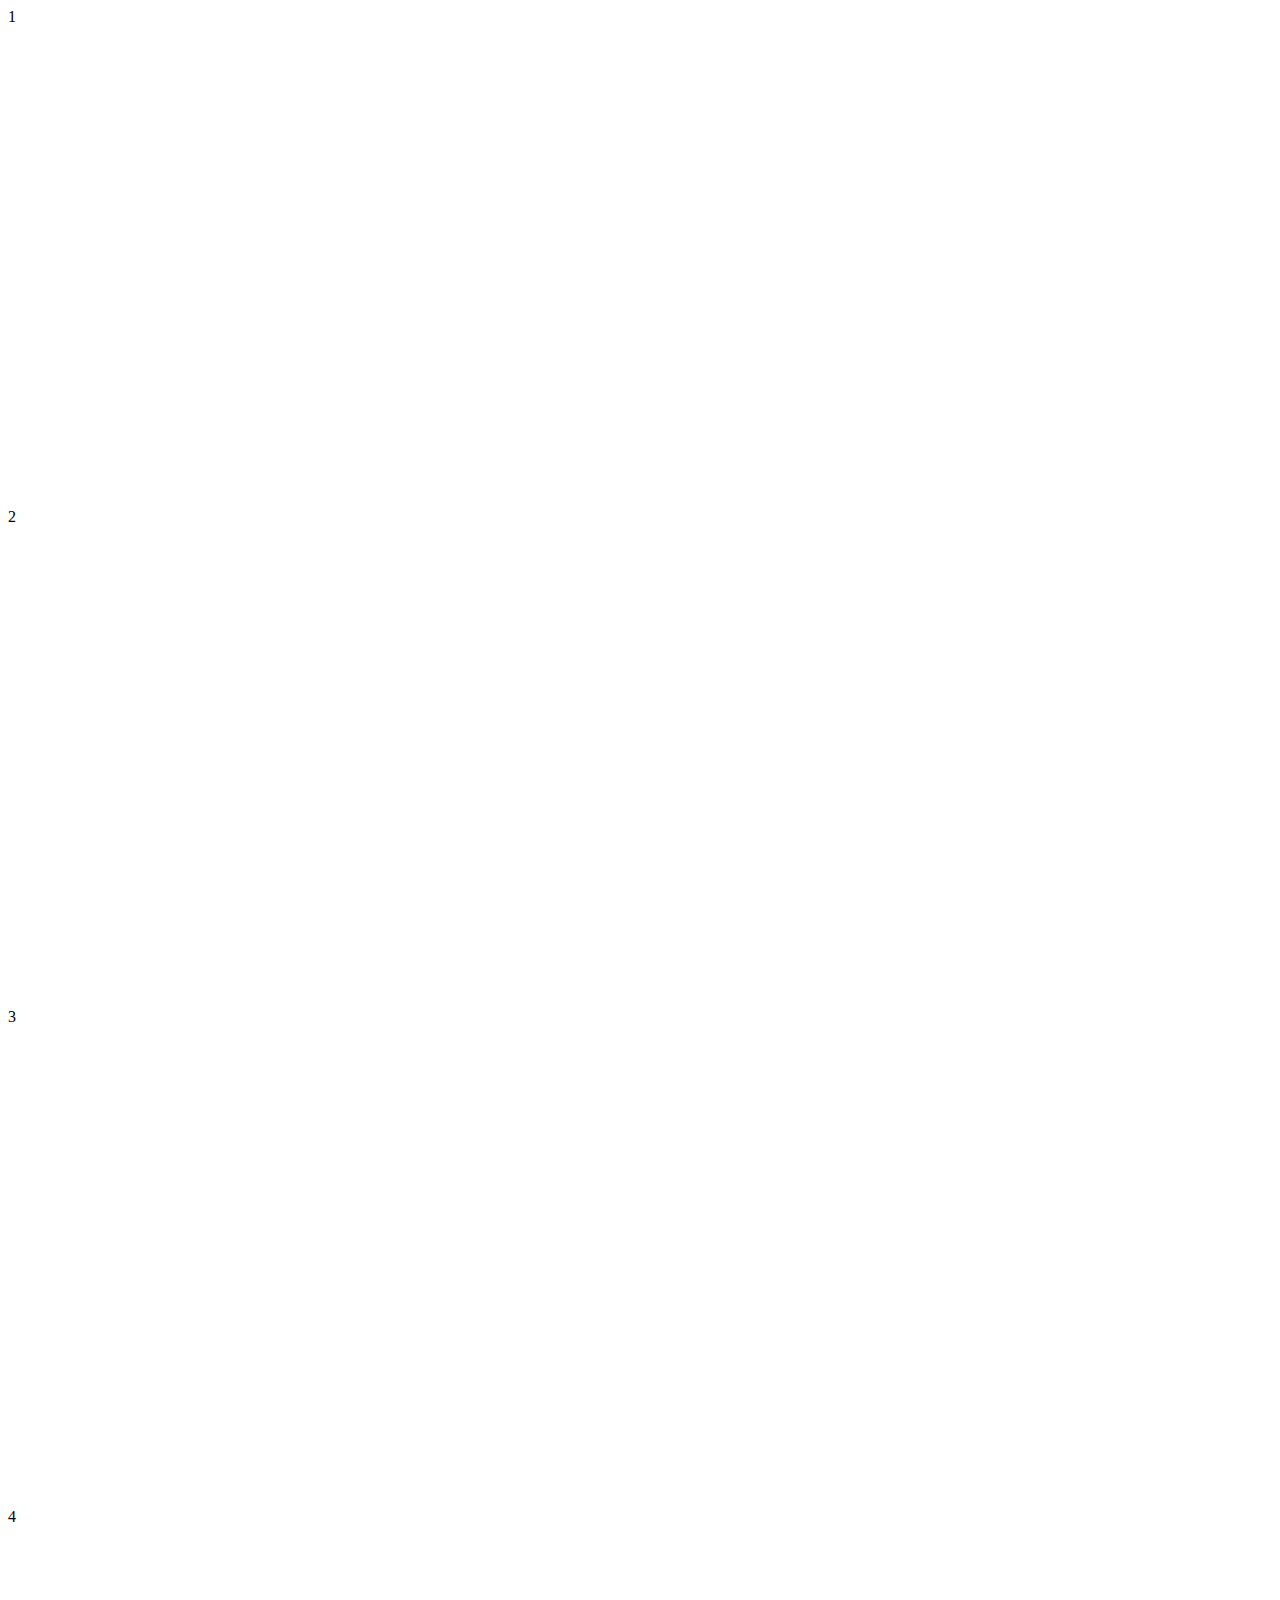
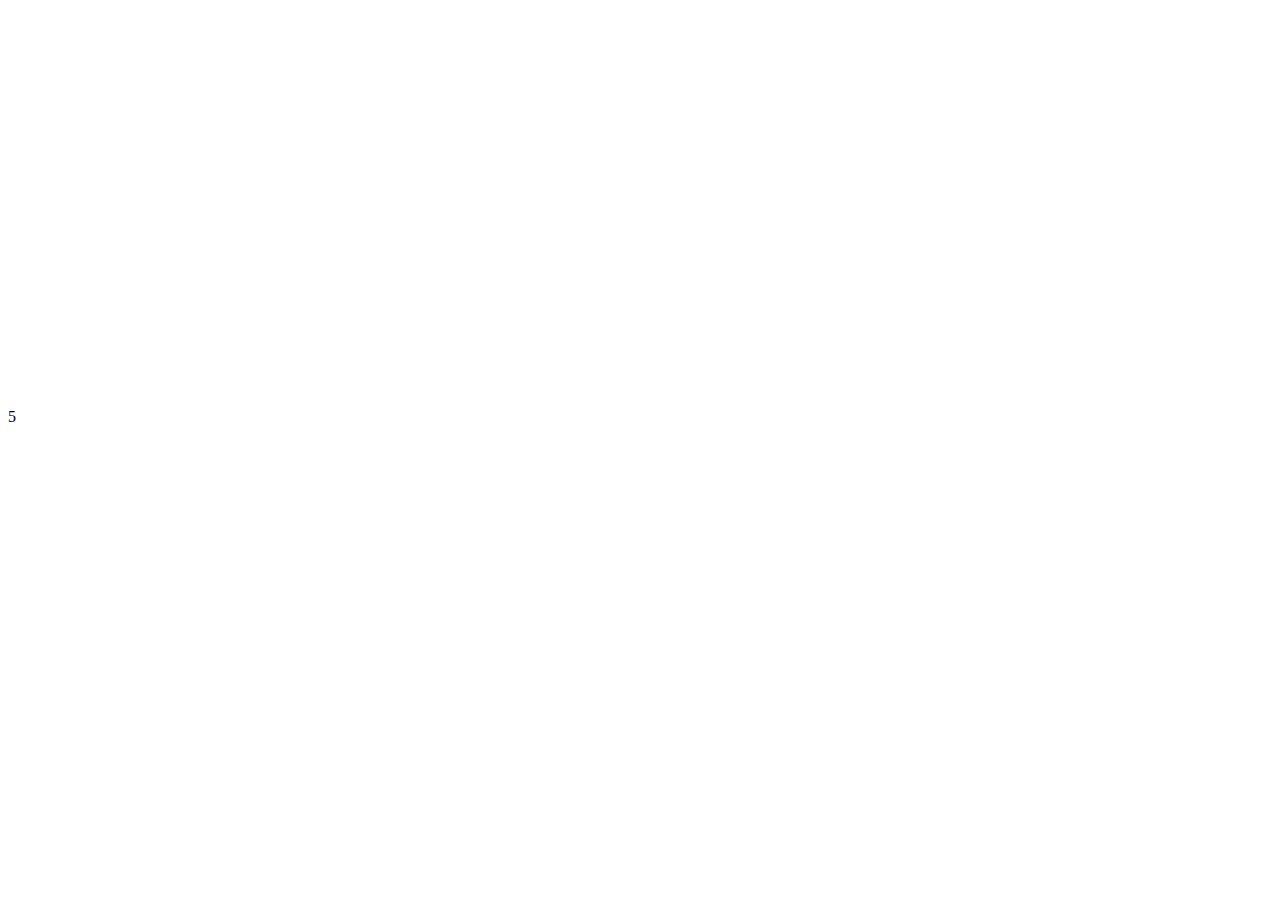
==== index.html @ 93d4a544 "asd" ====
<!DOCTYPE html>
<html lang="en">
<head>
    <meta charset="UTF-8">
    <meta name="viewport" content="width=device-width, initial-scale=1.0">
    <title>Sydur Rahman</title>
    <style>
        div{
            height: 500px;
            width:auto;
        }
    </style>
</head>
<body>
    <div>1</div>
    <div>2</div>
    <div>3</div>
    <div>4</div>
    <div>5</div>
</body>
</html>
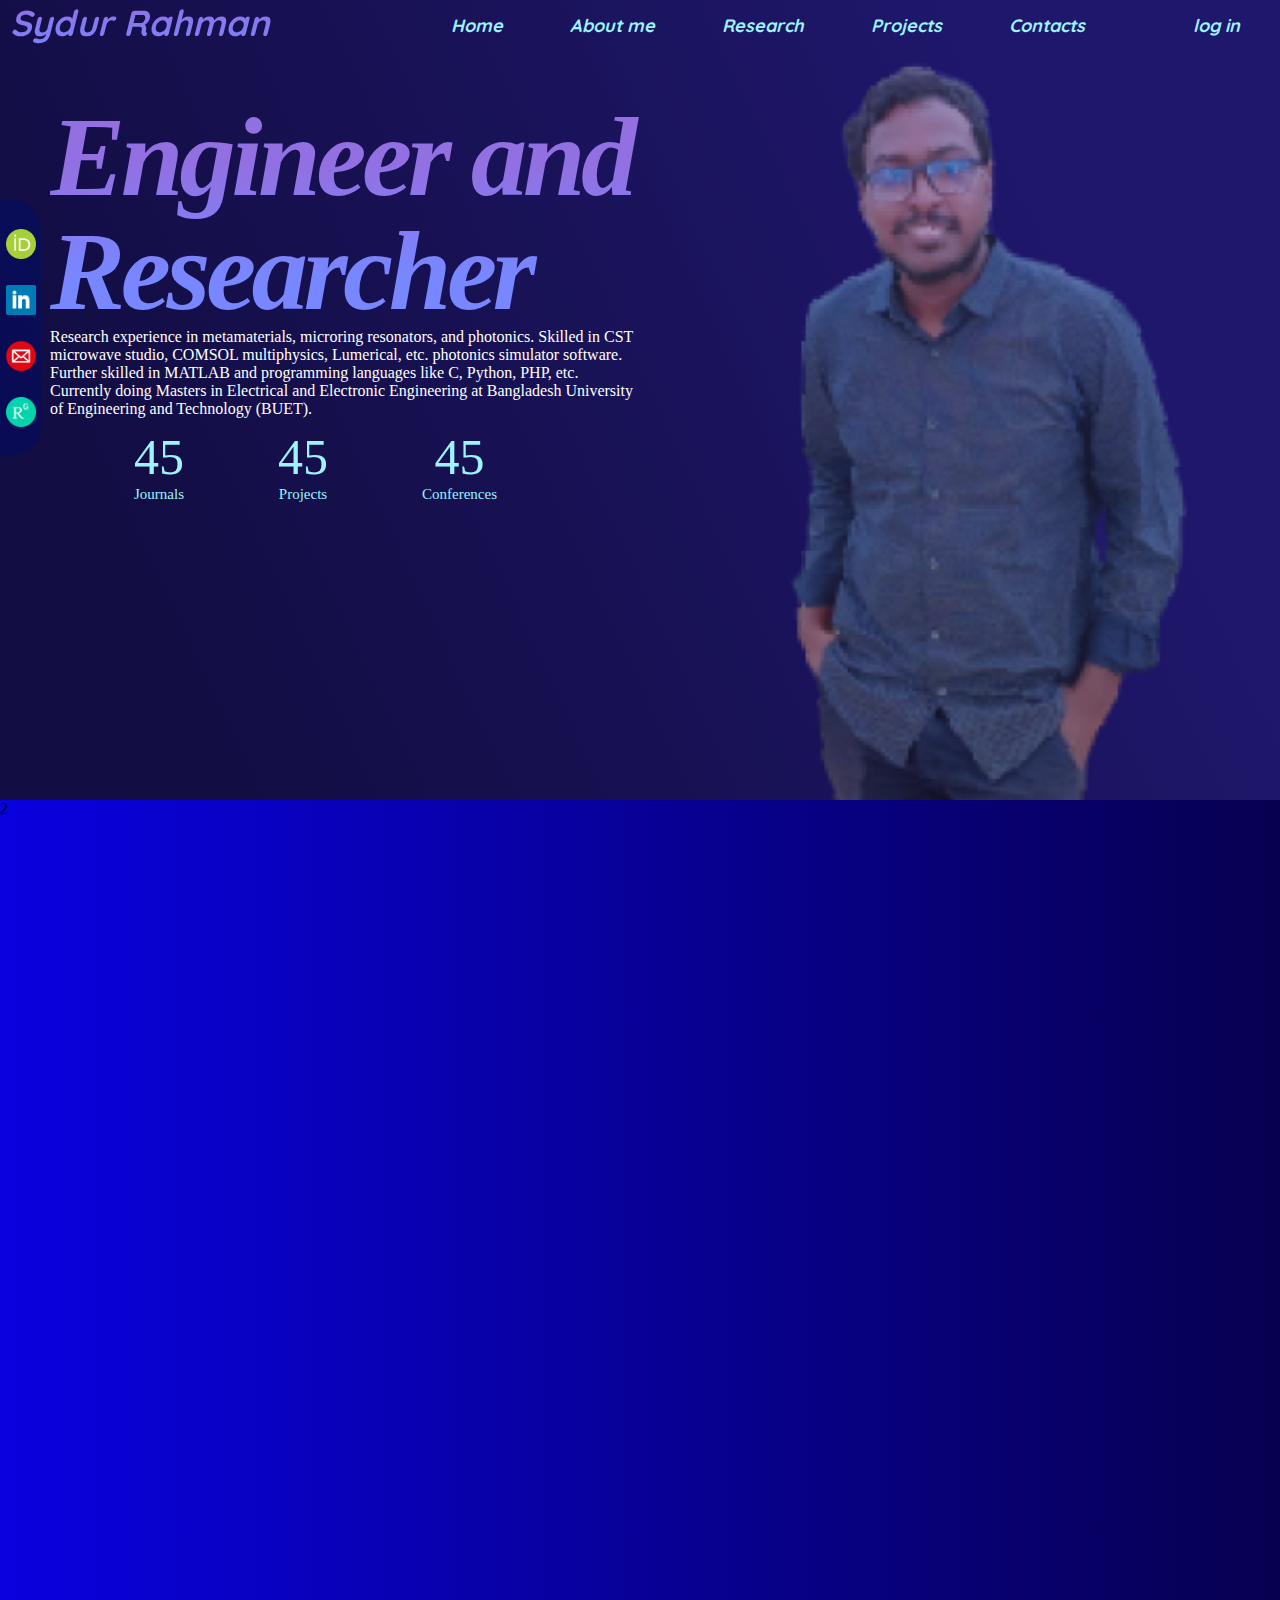
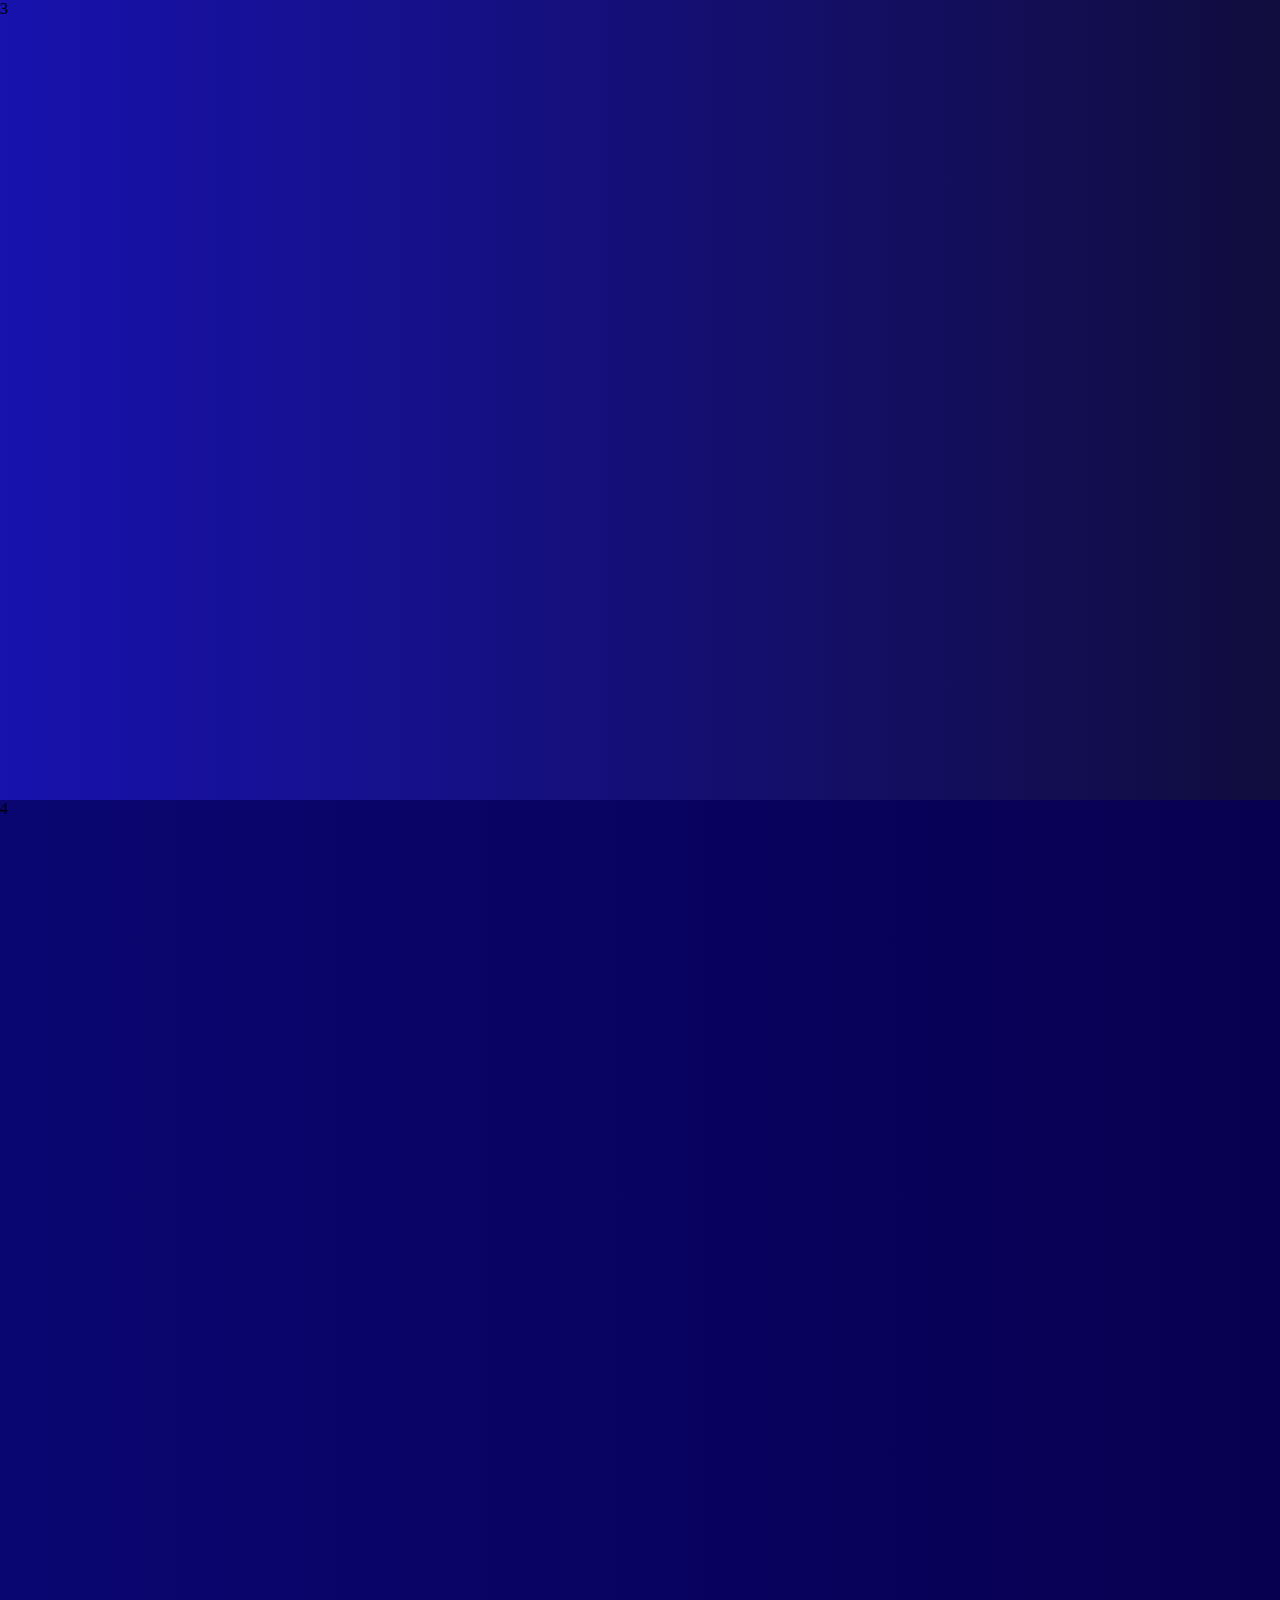
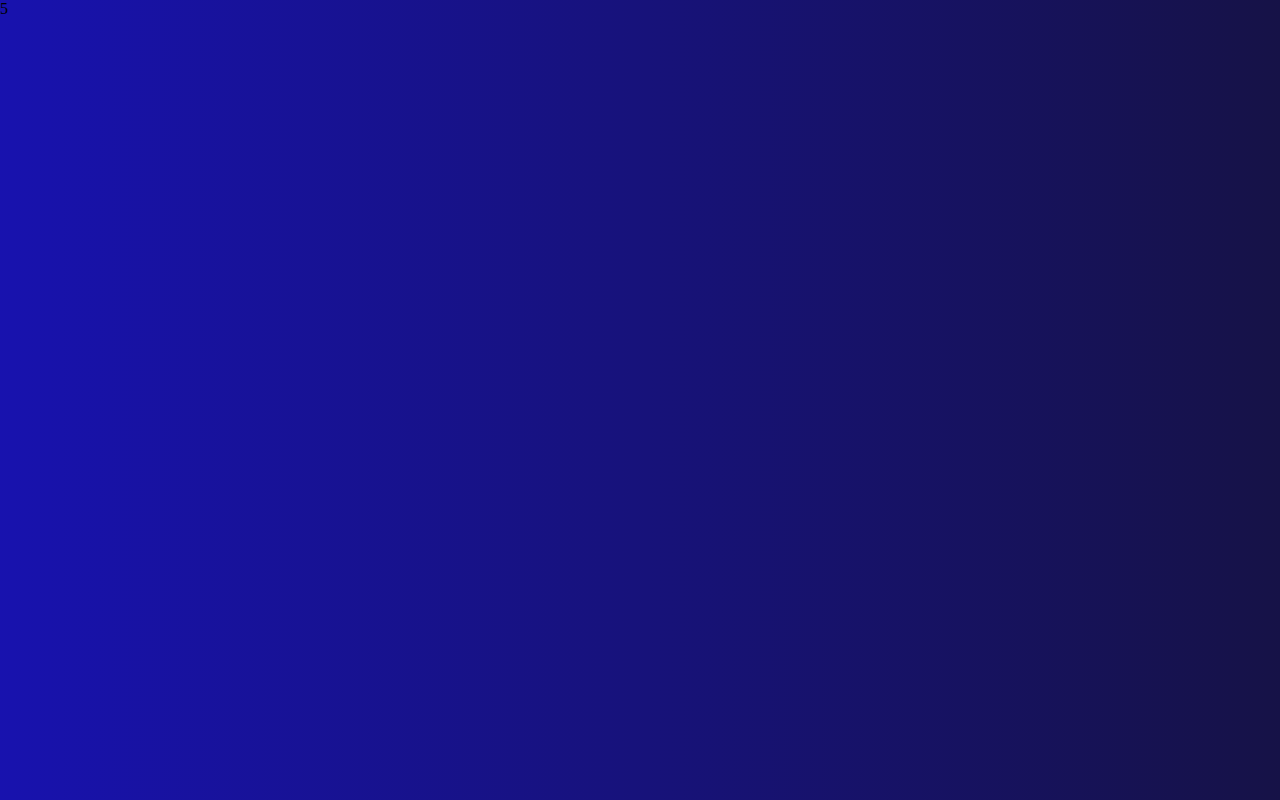
==== commit 37e94ae5: "asdeloiujasdwr" ====
--- a/index.html
+++ b/index.html
@@ -1,21 +1,241 @@
 <!DOCTYPE html>
 <html lang="en">
+
 <head>
     <meta charset="UTF-8">
     <meta name="viewport" content="width=device-width, initial-scale=1.0">
     <title>Sydur Rahman</title>
     <style>
-        div{
-            height: 500px;
-            width:auto;
+        @import url('https://fonts.googleapis.com/css?family=Muli&display=swap');
+        @import url('https://fonts.googleapis.com/css?family=Quicksand&display=swap');
+
+        body {
+            margin: 0px;
+            height: 4000px;
+            display: grid;
+            grid-template-rows: 20% 20% 20% 20% 20%;
+        }
+
+        .p {
+
+            width: auto;
+            background: linear-gradient(245deg, #1F176C 17.79%, #120D42 87.46%);
+        }
+
+        .q {
+
+            width: auto;
+            background-image: linear-gradient(to right, rgb(9, 1, 223), rgb(7, 0, 80));
+        }
+
+        .r {
+
+            width: auto;
+            background-image: linear-gradient(to right, rgb(24, 18, 174), rgb(17, 13, 62));
+        }
+
+        .s {
+
+            width: auto;
+            background-image: linear-gradient(to right, rgb(10, 6, 113), rgb(7, 0, 80));
+        }
+
+        .t {
+
+            width: auto;
+            background-image: linear-gradient(to right, rgb(24, 18, 174), rgb(22, 18, 71));
+        }
+
+        header {
+            height: 50px;
+            display: grid;
+            grid-template-columns: 30% 60% 10%;
+            background-color: rgba(127, 255, 212, 0);
+            font-family: Inter;
+
+        }
+
+        .p .p1 {
+            font-size: 60px;
+            margin-left: 10px;
+            background: linear-gradient(180deg, #926FE1 0%, #7885FF 100%);
+            -webkit-background-clip: text;
+            -webkit-text-fill-color: transparent;
+            font-size: 36px;
+            font-family: 'Quicksand', sans-serif;
+            font-weight: 700;
+            line-height: normal;
+            font-style: italic;
+        }
+
+        .p .p2 {
+            display: flex;
+            color: #9DF3FF;
+            font-family: Inter;
+            font-size: 18px;
+            font-style: italic;
+            font-weight: 700;
+            line-height: normal;
+            background-color: #7886ff00;
+            flex-direction: row;
+            font-family: 'Quicksand', sans-serif;
+            justify-content: space-evenly;
+            align-content: center;
+            align-items: center;
+
+        }
+
+        .p .p3 {
+            display: flex;
+            color: #9DF3FF;
+            font-family: Inter;
+            font-size: 18px;
+            font-style: italic;
+            font-weight: 700;
+            line-height: normal;
+            background-color: #7886ff00;
+            flex-direction: row;
+            font-family: 'Quicksand', sans-serif;
+            justify-content: space-evenly;
+            align-content: center;
+            align-items: center;
+        }
+
+        .p12 {
+            display: grid;
+            grid-template-columns: 50% 50%;
+            color: #9DF3FF;
+            height: -webkit-fill-available;
+        }
+
+        .p13 {
+
+            background-clip: text;
+            display: flex;
+            flex-direction: column;
+            padding-left: 50px;
+        }
+
+        .p14 {
+            background: linear-gradient(180deg, #9270E1 28.65%, #7886FF 75.52%);
+            background-clip: text;
+            -webkit-background-clip: text;
+            -webkit-text-fill-color: transparent;
+            font-family: Inter;
+            font-size: 113px;
+            font-style: italic;
+            font-weight: 700;
+            margin-top: 50px;
+            line-height: 114px;
+            /* 100.885% */
+            letter-spacing: -4.52px;
+            display: flex;
+        }
+
+        .p15 {
+            color: white;
+
+        }
+
+        .num {
+            margin: 10px;
+            display: flex;
+            flex-direction: column;
+            align-items: center;
+        }
+
+        .n1 {
+
+            font-size: 50px;
+        }
+
+        .n2 {
+            font-size: 15px;
+        }
+
+        .nu {
+            display: flex;
+            flex-direction: row;
+            width: 531px;
+            justify-content: space-evenly;
+        }
+
+        .nn img {
+            height: 800px;
+        }
+
+        .sidecard {
+            width: 35px;
+            height: 250px;
+            background-color: rgba(0, 12, 104, 0.497);
+            position: fixed;
+            margin-top: 200px;
+            border-radius: 0px 30px 30px 0px;
+            padding: 3px;
+            display: flex;
+            flex-direction: column;
+            justify-content: space-evenly;
+            align-items: center;
+        }
+
+        .sidecard img {
+            height: 30px;
+            width: 30px;
         }
     </style>
 </head>
+
 <body>
-    <div>1</div>
-    <div>2</div>
-    <div>3</div>
-    <div>4</div>
-    <div>5</div>
+    <div class="sidecard">
+        <img src="images/id.png">
+        <img src="images/in.png">
+        <img src="images/mail.png">
+        <img src="images/rg.png">
+    </div>
+    <div class="p">
+        <header>
+            <div class="p1">Sydur Rahman</div>
+            <div class="p2">
+                <a>Home</a>
+                <a>About me</a>
+                <a>Research</a>
+                <a>Projects</a>
+                <a>Contacts</a>
+            </div>
+            <div class="p3">log in</div>
+        </header>
+        <div class="p12">
+            <div class="p13">
+                <div class="p14">Engineer and Researcher</div>
+                <div class="p15">Research experience in metamaterials, microring resonators, and photonics. Skilled in
+                    CST microwave
+                    studio, COMSOL multiphysics, Lumerical, etc. photonics simulator software. Further skilled in MATLAB
+                    and
+                    programming languages like C, Python, PHP, etc. Currently doing Masters in Electrical and Electronic
+                    Engineering at Bangladesh University of Engineering and Technology (BUET). </div>
+                <div class="nu">
+                    <div class="num">
+                        <div class="n1">45</div>
+                        <div class="n2">Journals</div>
+                    </div>
+                    <div class="num">
+                        <div class="n1">45</div>
+                        <div class="n2">Projects</div>
+                    </div>
+                    <div class="num">
+                        <div class="n1">45</div>
+                        <div class="n2">Conferences</div>
+                    </div>
+
+                </div>
+            </div>
+            <div class="nn"><img src="ss.png"></div>
+        </div>
+    </div>
+    <div class="q">2</div>
+    <div class="r">3</div>
+    <div class="s">4</div>
+    <div class="t">5</div>
 </body>
+
 </html>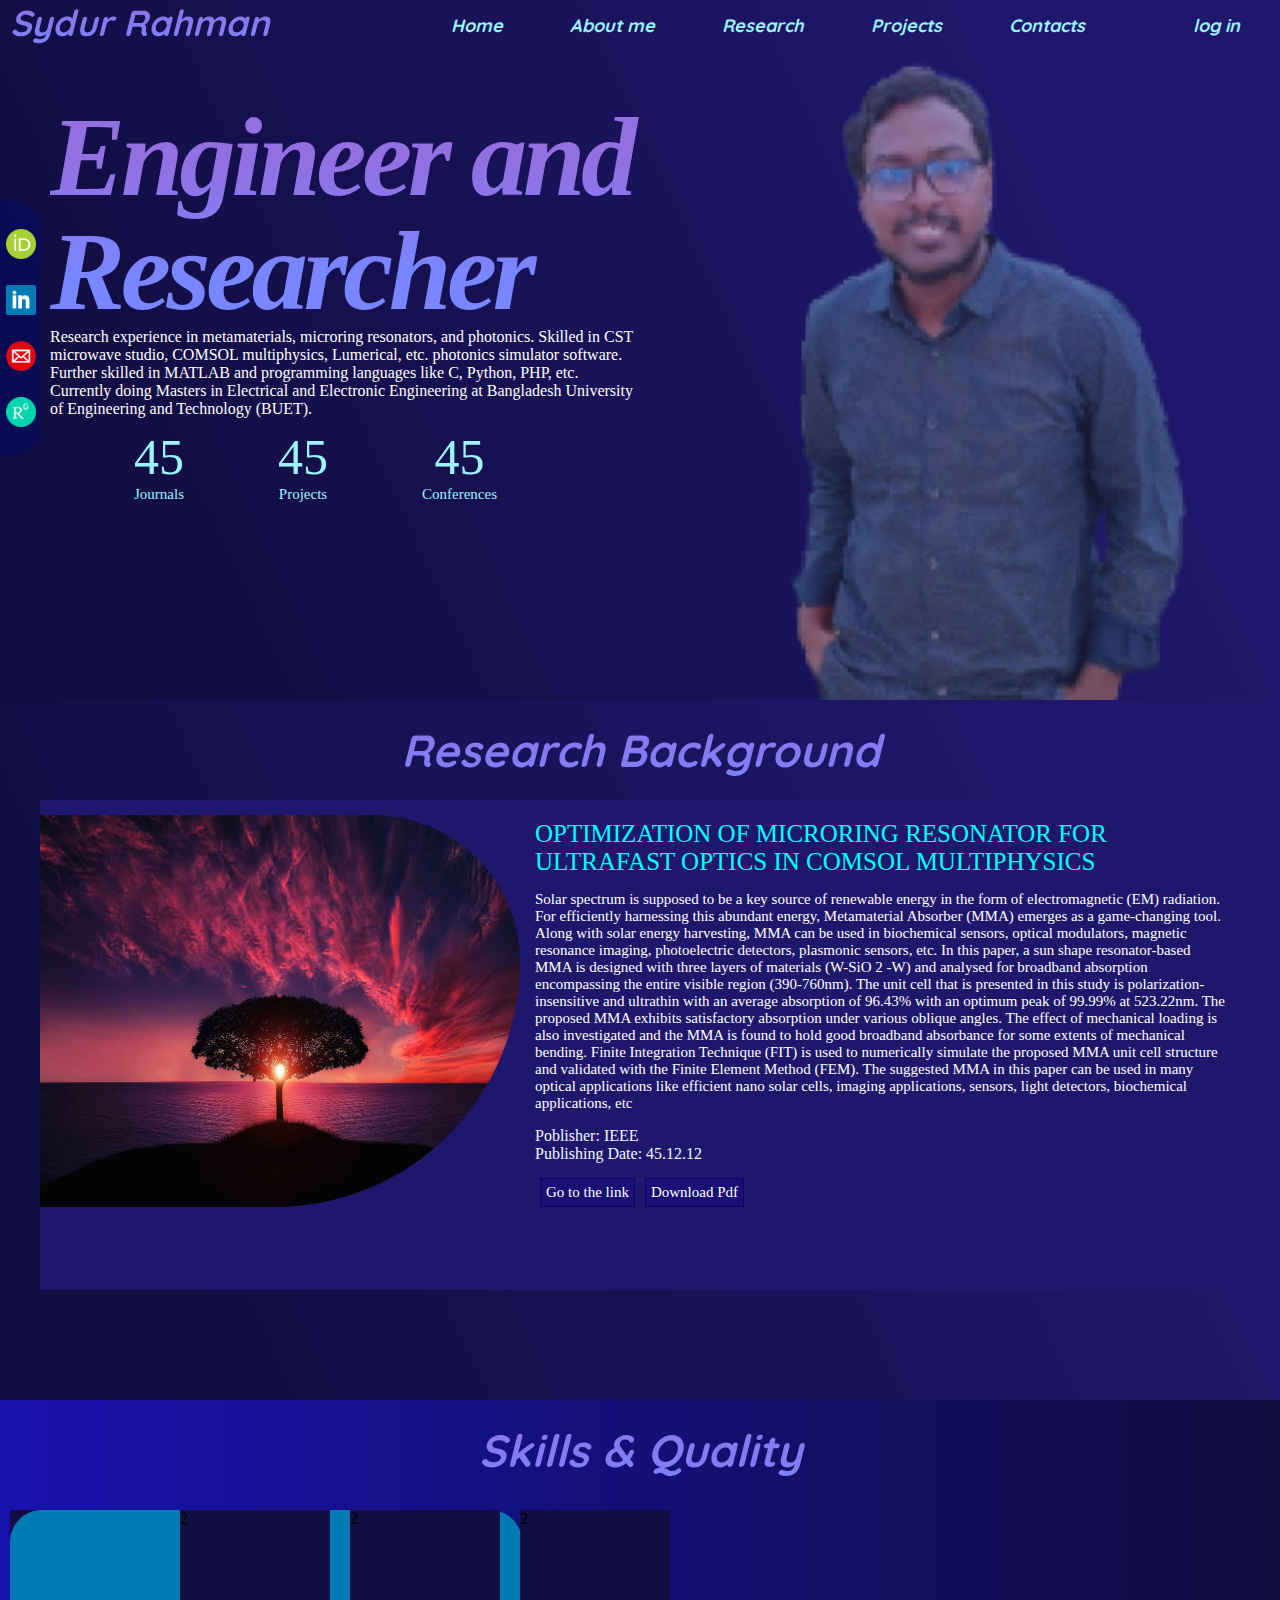
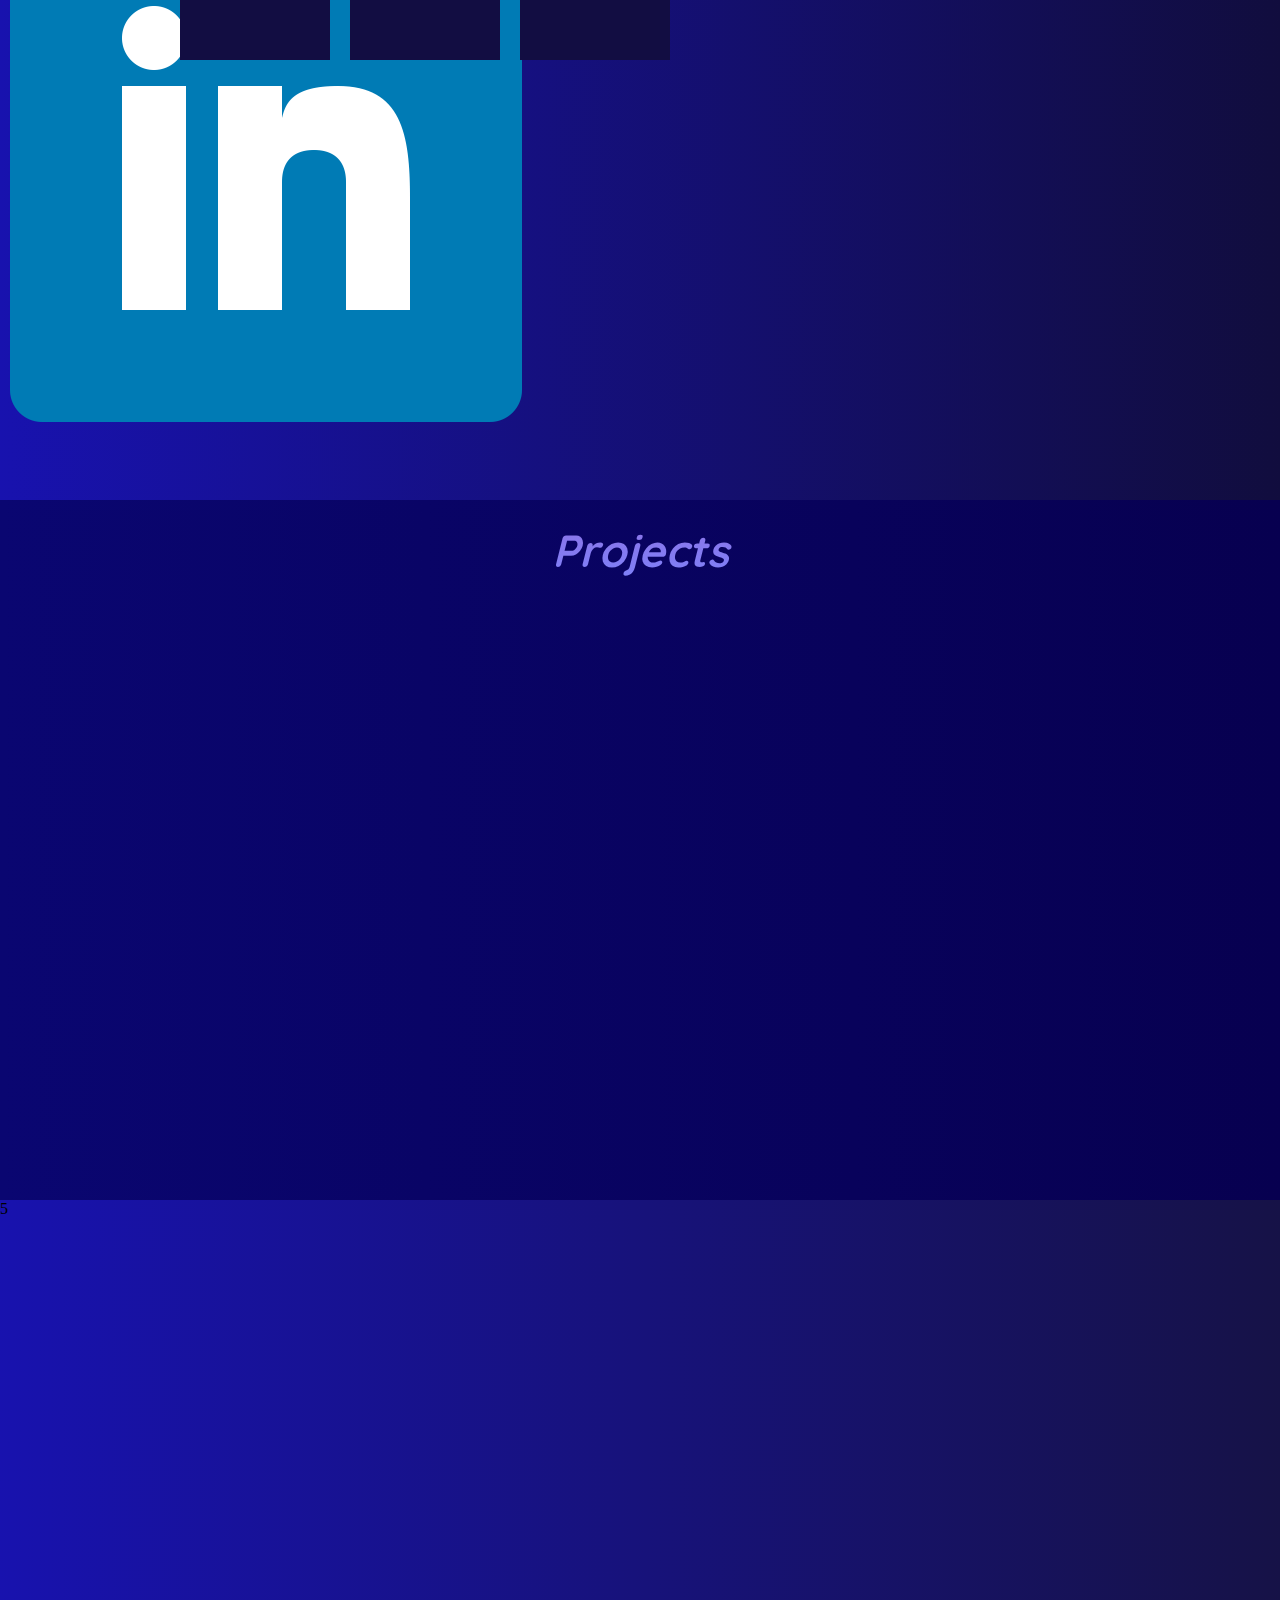
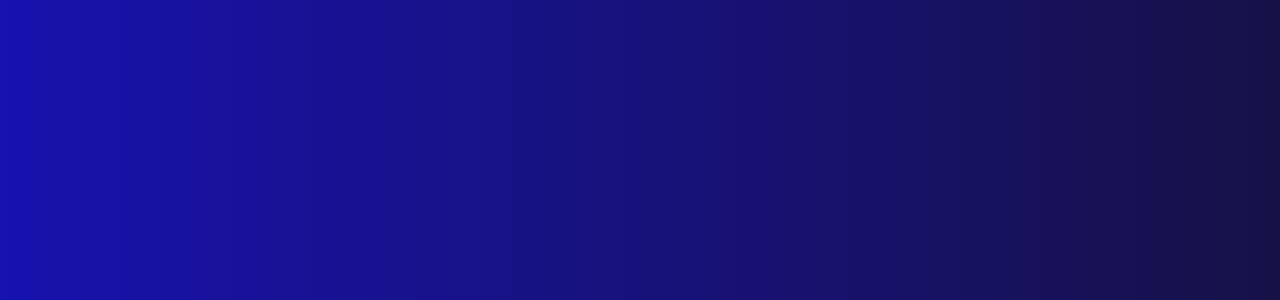
==== commit aa1bab7c: "asdeloiujasdadwr" ====
--- a/index.html
+++ b/index.html
@@ -11,7 +11,7 @@
 
         body {
             margin: 0px;
-            height: 4000px;
+            height: 3500px;
             display: grid;
             grid-template-rows: 20% 20% 20% 20% 20%;
         }
@@ -23,9 +23,10 @@
         }
 
         .q {
-
-            width: auto;
-            background-image: linear-gradient(to right, rgb(9, 1, 223), rgb(7, 0, 80));
+            display: flex;
+            width: auto;
+            background: linear-gradient(245deg, #1F176C 17.79%, #120D42 87.46%);
+            flex-direction: column;
         }
 
         .r {
@@ -182,16 +183,106 @@
             height: 30px;
             width: 30px;
         }
+
+        .pagehead {
+            height: 100px;
+            font-size: 50px;
+            align-content: center;
+            display: flex;
+            justify-content: center;
+            align-items: center;
+            background: linear-gradient(180deg, #926FE1 0%, #7885FF 100%);
+            -webkit-background-clip: text;
+            -webkit-text-fill-color: transparent;
+            font-size: 45px;
+            font-family: 'Quicksand', sans-serif;
+            font-weight: 1000;
+            line-height: normal;
+            font-style: italic;
+        }
+
+        .q2 {
+            padding: 15px;
+        }
+
+        .qq {
+            display: grid;
+            grid-template-columns: 40% 60%;
+            width: 1200px;
+            background-color: #1F176C;
+            height: 70%;
+            align-self: center;
+        }
+
+        .q3 {
+            margin-top: 5px;
+            font-size: 25px;
+            color: aqua;
+        }
+
+        .q4 {
+            margin-top: 15px;
+            font-size: 15px;
+            color: white;
+            margin-bottom: 15px;
+        }
+
+        .q5 {
+            font-size: 10px;
+        }
+
+        .qr img {
+            margin-top: 15px;
+            width: -webkit-fill-available;
+            height: 80%;
+            border-radius: 0px 300px 500px 0px;
+        }
+
+        .q7 {
+            color: aliceblue;
+        }
+
+        .q5 {
+            background-color: rgba(12, 0, 139, 0.311);
+            color: rgb(255, 255, 255);
+            border: 1px solid rgb(17, 0, 102);
+            font-size: 15px;
+            margin: 5px;
+            padding: 5px;
+        }
+
+        .q5:hover {
+            background-color: rgb(17, 0, 102);
+            color: white;
+        }
+        .q8{
+            margin-top: 10px;
+            width: 250px;
+            display: flex;
+            flex-direction: row;
+
+        }
+        .r1{
+            height: 150px;
+            width:150px;
+            background-color: #120D42;
+            margin: 10px;
+        }
+        .rr{
+            display: flex;
+            flex-direction: row;
+        }
     </style>
 </head>
+<div class="sidecard">
+    <img src="images/id.png">
+    <img src="images/in.png">
+    <img src="images/mail.png">
+    <img src="images/rg.png">
+</div>
 
 <body>
-    <div class="sidecard">
-        <img src="images/id.png">
-        <img src="images/in.png">
-        <img src="images/mail.png">
-        <img src="images/rg.png">
-    </div>
+
     <div class="p">
         <header>
             <div class="p1">Sydur Rahman</div>
@@ -232,9 +323,48 @@
             <div class="nn"><img src="ss.png"></div>
         </div>
     </div>
-    <div class="q">2</div>
-    <div class="r">3</div>
-    <div class="s">4</div>
+    <div class="q">
+        <div class="pagehead">Research Background</div>
+        <div class="qq">
+            <div class="qr"><img src="images/tree.jpg"></div>
+            <div class="q2">
+                <div class="q3">OPTIMIZATION OF MICRORING RESONATOR FOR ULTRAFAST OPTICS IN COMSOL MULTIPHYSICS</div>
+                <div class="q4">Solar spectrum is supposed to be a key source of renewable energy in the form of
+                    electromagnetic (EM) radiation. For efficiently harnessing this abundant energy, Metamaterial
+                    Absorber (MMA) emerges as a game-changing tool. Along with solar energy harvesting, MMA can be used
+                    in biochemical sensors, optical modulators, magnetic resonance imaging, photoelectric detectors,
+                    plasmonic sensors, etc. In this paper, a sun shape resonator-based MMA is designed with three layers
+                    of materials (W-SiO 2 -W) and analysed for broadband absorption encompassing the entire visible
+                    region (390-760nm). The unit cell that is presented in this study is polarization-insensitive and
+                    ultrathin with an average absorption of 96.43% with an optimum peak of 99.99% at 523.22nm. The
+                    proposed MMA exhibits satisfactory absorption under various oblique angles. The effect of mechanical
+                    loading is also investigated and the MMA is found to hold good broadband absorbance for some extents
+                    of mechanical bending. Finite Integration Technique (FIT) is used to numerically simulate the
+                    proposed MMA unit cell structure and validated with the Finite Element Method (FEM). The suggested
+                    MMA in this paper can be used in many optical applications like efficient nano solar cells, imaging
+                    applications, sensors, light detectors, biochemical applications, etc</div>
+                <div class="q7">Poblisher: IEEE</div>
+                <div class="q7">Publishing Date: 45.12.12</div>
+                <div class="q8">
+                    <div class="q5"><a>Go to the link</a></div>
+                    <div class="q5"><a>Download Pdf</a></div>
+                </div>
+            </div>
+        </div>
+    </div>
+    <div class="r">
+        <div class="pagehead">Skills & Quality</div>
+        <div class="rr">
+<div class="r1"><img src="images/in.png">
+</div>
+<div class="r1">2</div>
+<div class="r1">2</div>
+<div class="r1">2</div>
+        </div>
+    </div>
+    <div class="s">
+        <div class="pagehead">Projects</div>
+    </div>
     <div class="t">5</div>
 </body>
 
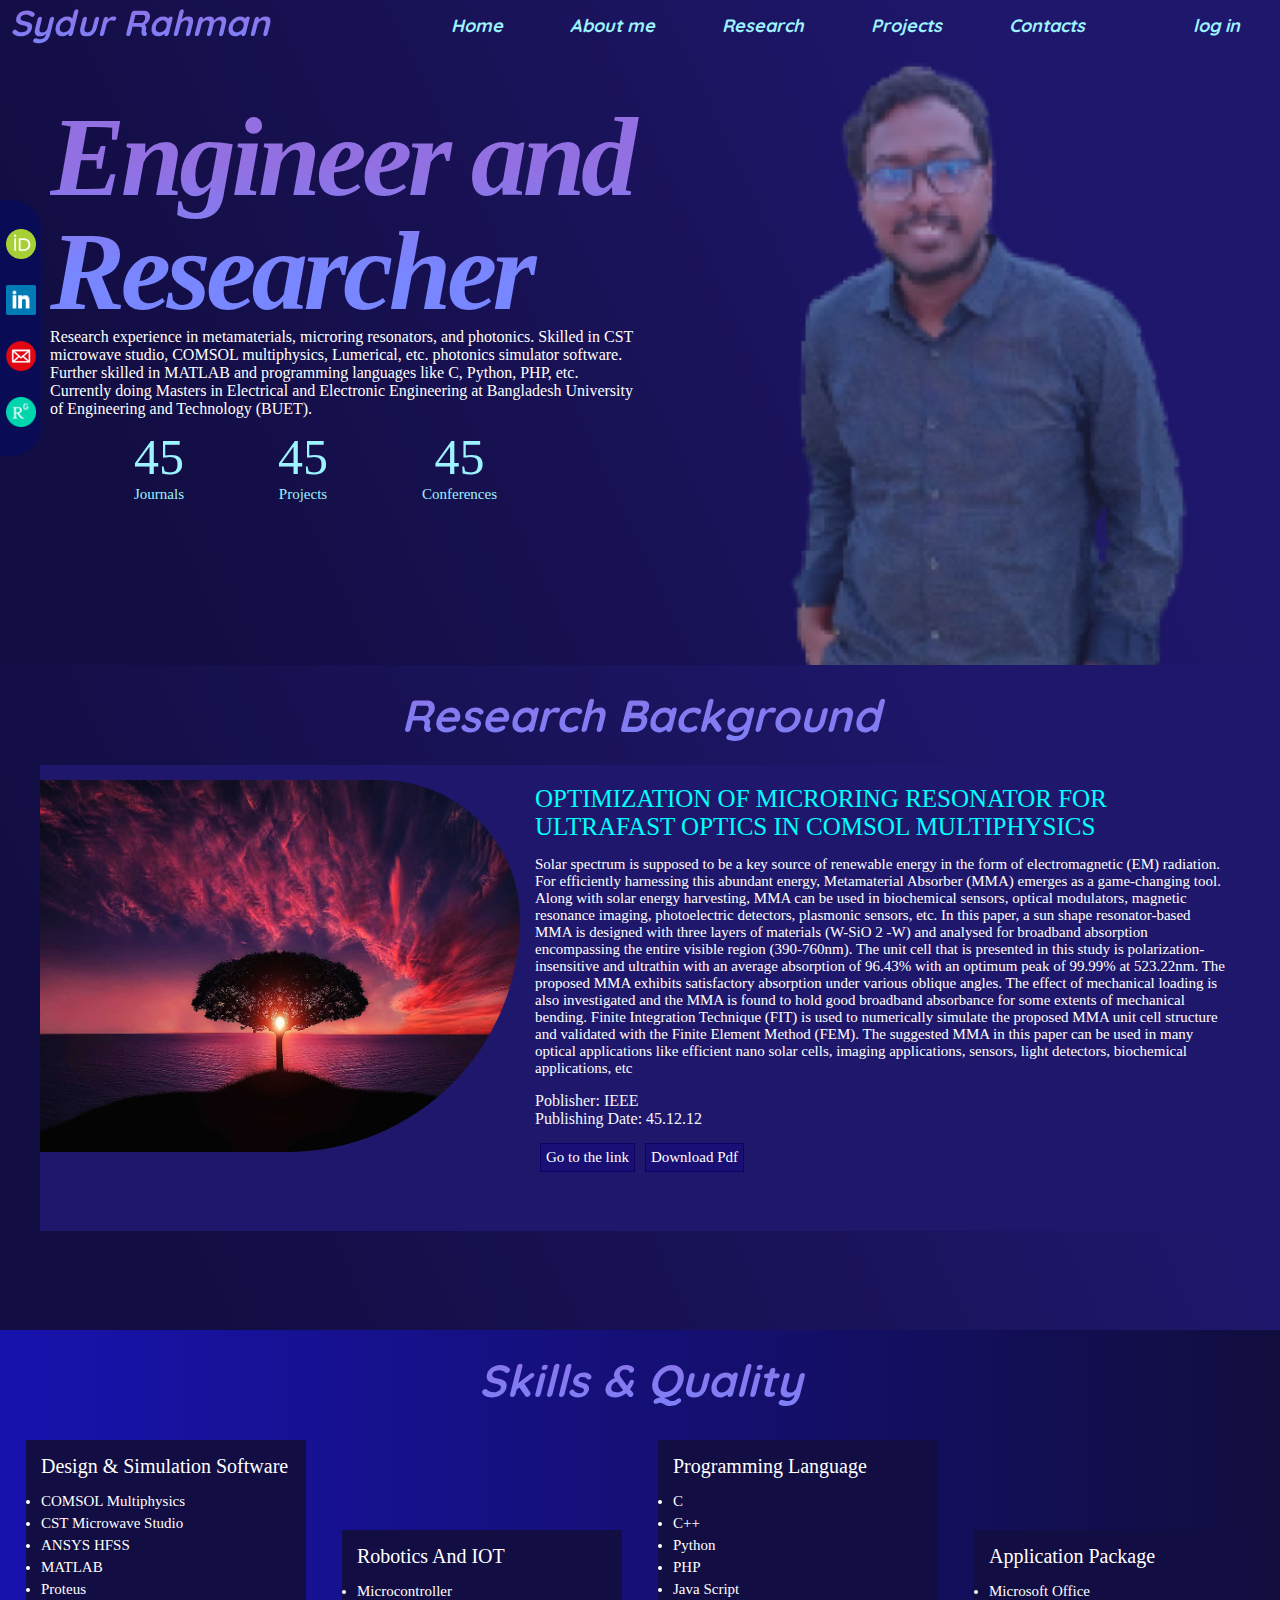
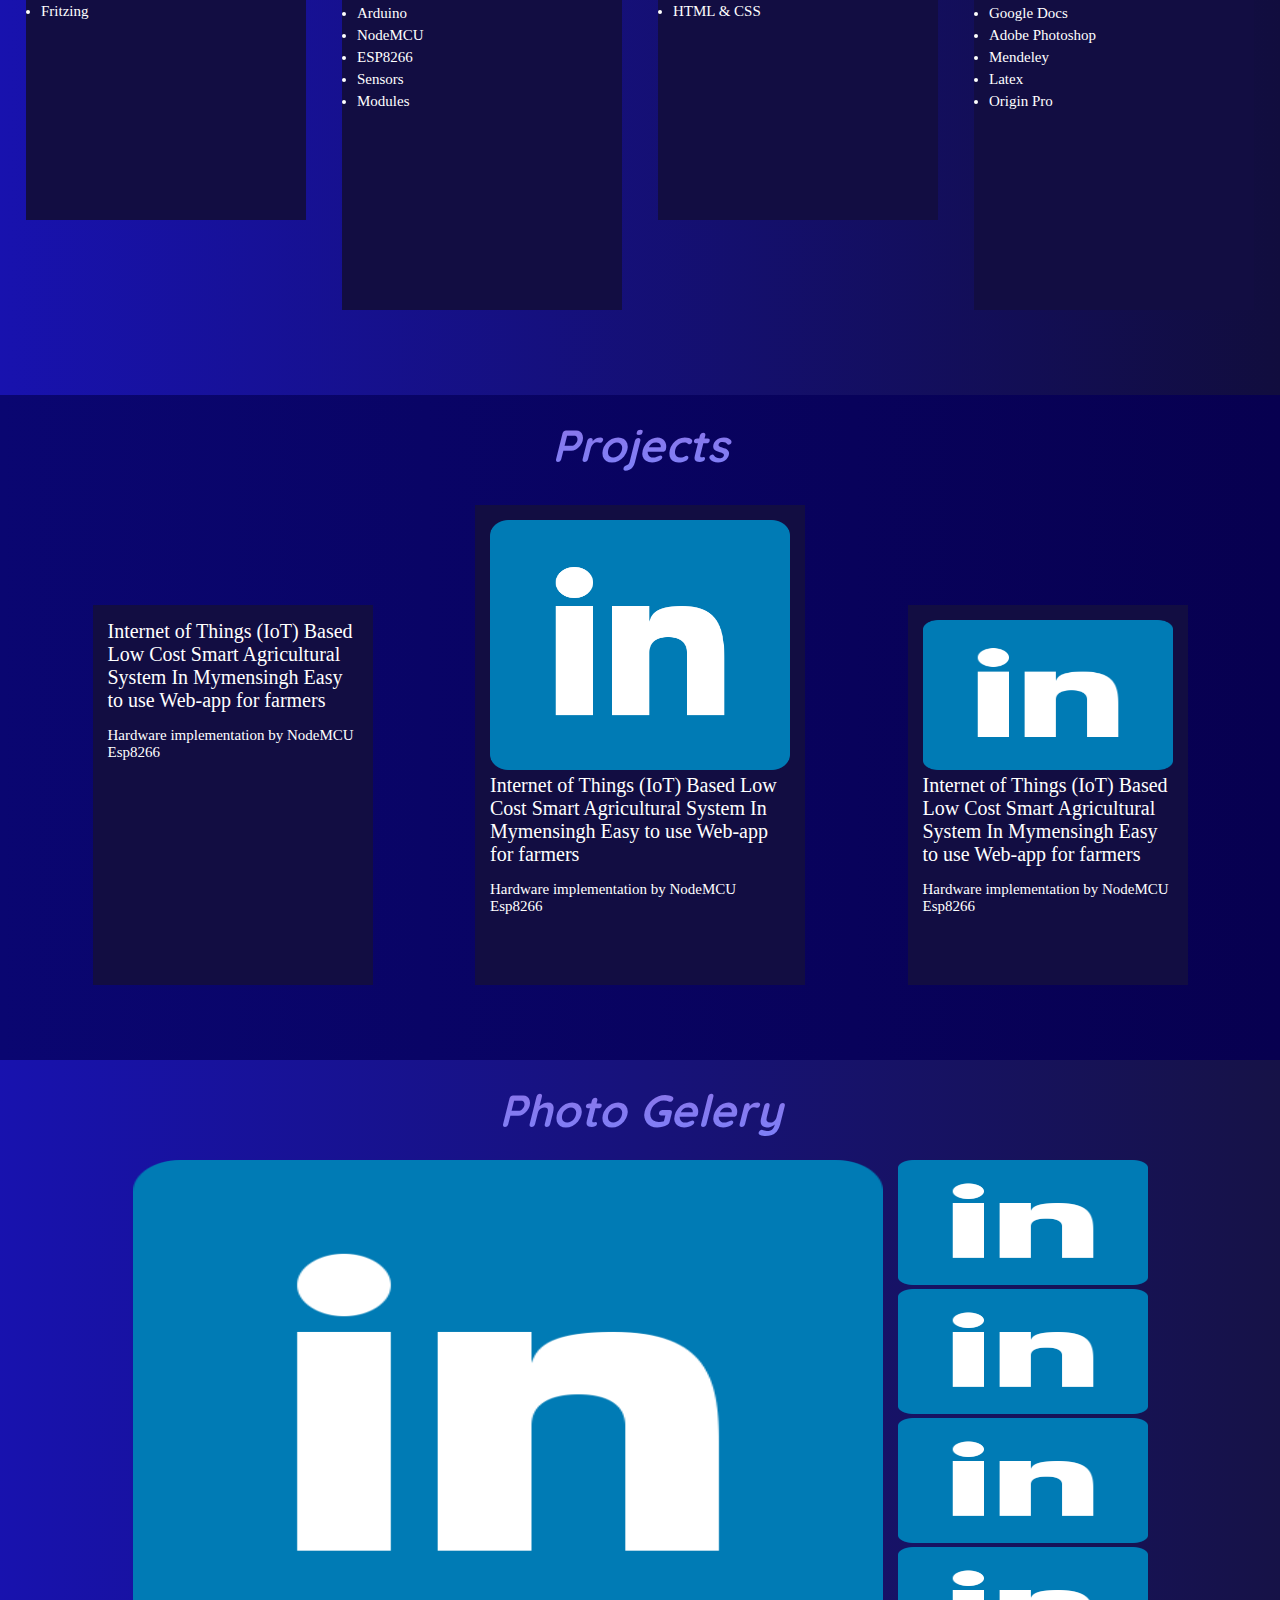
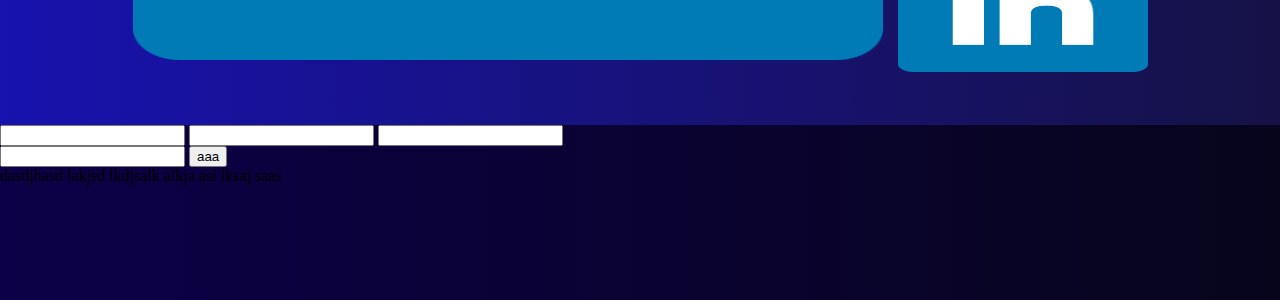
==== commit 693e56f4: "as" ====
--- a/index.html
+++ b/index.html
@@ -13,7 +13,7 @@
             margin: 0px;
             height: 3500px;
             display: grid;
-            grid-template-rows: 20% 20% 20% 20% 20%;
+            grid-template-rows: 19% 19% 19% 19% 19% 5%;
         }
 
         .p {
@@ -46,6 +46,13 @@
             width: auto;
             background-image: linear-gradient(to right, rgb(24, 18, 174), rgb(22, 18, 71));
         }
+
+        .u {
+
+            width: auto;
+            background-image: linear-gradient(to right, rgb(12, 0, 72), rgb(7, 5, 28));
+        }
+
 
         header {
             height: 50px;
@@ -255,22 +262,117 @@
             background-color: rgb(17, 0, 102);
             color: white;
         }
-        .q8{
+
+        .q8 {
             margin-top: 10px;
             width: 250px;
             display: flex;
             flex-direction: row;
 
         }
-        .r1{
-            height: 150px;
-            width:150px;
+
+        .r1 {
+            height: 350px;
+            width: 250px;
             background-color: #120D42;
             margin: 10px;
-        }
-        .rr{
-            display: flex;
-            flex-direction: row;
+            padding: 15px;
+        }
+
+        .s1 {
+            height: 350px;
+            width: 250px;
+            background-color: #120D42;
+            margin: 10px;
+            padding: 15px;
+        }
+
+        .s5 {
+            height: 450px;
+            width: 300px;
+            background-color: #120D42;
+            margin: 10px;
+            padding: 15px;
+        }
+
+        .s5 img {
+            height: 250px;
+            width: 300px;
+
+
+        }
+
+        .s1 img {
+            height: 150px;
+            width: 250px;
+
+
+        }
+
+        .r6 {
+            height: 350px;
+            width: 250px;
+            background-color: #120D42;
+            margin: 10px;
+            margin-top: 100px;
+            padding: 15px;
+        }
+
+        .rr {
+            display: flex;
+            flex-direction: row;
+            justify-content: space-evenly;
+        }
+
+
+        .r11 {
+            font-size: 20px;
+            color: white;
+        }
+
+        .r12 {
+            font-size: 15px;
+            color: white;
+            margin-top: 15px;
+        }
+
+        .r12 li {
+            margin-top: 5px;
+        }
+
+        .s11 {
+            display: flex;
+            flex-direction: row;
+            height: 500px;
+            justify-content: space-evenly;
+            align-items: flex-end;
+        }
+
+        .t1 {
+            height: 100%;
+            width: 500px;
+        }
+
+        .t1 img {
+            height: 500px;
+            width: 750px;
+        }
+
+        .t2 {
+            width: 250px;
+            height: 500px;
+        }
+
+        .t2 img {
+            height: 125px;
+            width: 250px;
+        }
+
+        .tt {
+            display: flex;
+            flex-direction: row;
+            justify-content: space-around;
+            align-items: flex-start;
         }
     </style>
 </head>
@@ -355,17 +457,132 @@
     <div class="r">
         <div class="pagehead">Skills & Quality</div>
         <div class="rr">
-<div class="r1"><img src="images/in.png">
-</div>
-<div class="r1">2</div>
-<div class="r1">2</div>
-<div class="r1">2</div>
+            <div class="r1">
+                <!-- <img src="images/in.png"> -->
+
+                <lord-icon src="https://cdn.lordicon.com/dqrpfjei.json" trigger="hover"
+                    style="width:100px;height:100px">
+                </lord-icon>
+                <div class="r11">Design & Simulation Software</div>
+                <div class="r12">
+                    <li>COMSOL Multiphysics</li>
+                    <li>CST Microwave Studio</li>
+                    <li>ANSYS HFSS</li>
+                    <li>MATLAB</li>
+                    <li>Proteus</li>
+                    <li>Fritzing</li>
+
+                </div>
+
+            </div>
+            <div class="r6">
+                <lord-icon src="https://cdn.lordicon.com/tltikfri.json" trigger="hover"
+                    style="width:100px;height:100px">
+                </lord-icon>
+                <div class="r11">Robotics And IOT</div>
+                <div class="r12">
+                    <li>Microcontroller</li>
+                    <li>Arduino</li>
+                    <li>NodeMCU</li>
+                    <li>ESP8266</li>
+                    <li>Sensors</li>
+                    <li>Modules</li>
+
+                </div>
+            </div>
+            <div class="r1"><lord-icon src="https://cdn.lordicon.com/spsqhhyu.json" trigger="hover"
+                    style="width:100px;height:100px">
+                </lord-icon>
+                <div class="r11">Programming Language</div>
+                <div class="r12">
+                    <li>C</li>
+                    <li>C++</li>
+                    <li>Python</li>
+                    <li>PHP</li>
+                    <li>Java Script</li>
+                    <li>HTML & CSS</li>
+
+                </div>
+            </div>
+            <div class="r6">
+                <lord-icon src="https://cdn.lordicon.com/yweoecch.json" trigger="hover"
+                    style="width:100px;height:100px">
+                </lord-icon>
+                <div class="r11">Application Package</div>
+                <div class="r12">
+                    <li>Microsoft Office</li>
+                    <li>Google Docs</li>
+                    <li>Adobe Photoshop</li>
+                    <li>Mendeley</li>
+                    <li>Latex</li>
+                    <li>Origin Pro</li>
+
+                </div>
+            </div>
         </div>
     </div>
     <div class="s">
         <div class="pagehead">Projects</div>
+        <div class="s11">
+            <div class="s1">
+
+                <div class="r11">Internet of Things (IoT) Based Low Cost Smart Agricultural System In Mymensingh Easy to
+                    use Web-app for farmers</div>
+                <div class="r12">
+                    Hardware implementation by NodeMCU Esp8266
+                </div>
+            </div>
+            <div class="s5">
+                <img src="images/in.png">
+                <div class="r11">Internet of Things (IoT) Based Low Cost Smart Agricultural System In Mymensingh Easy to
+                    use Web-app for farmers</div>
+                <div class="r12">
+                    Hardware implementation by NodeMCU Esp8266
+                </div>
+            </div>
+            <div class="s1">
+                <img src="images/in.png">
+                <div class="r11">Internet of Things (IoT) Based Low Cost Smart Agricultural System In Mymensingh Easy to
+                    use Web-app for farmers</div>
+                <div class="r12">
+                    Hardware implementation by NodeMCU Esp8266
+                </div>
+            </div>
+        </div>
     </div>
-    <div class="t">5</div>
+    <div class="t">
+        <div class="pagehead">Photo Gelery</div>
+        <div class="tt">
+            <div class="t1">
+                <img src="images/in.png">
+            </div>
+            <div class="t2">
+                <img src="images/in.png">
+                <img src="images/in.png">
+                <img src="images/in.png">
+                <img src="images/in.png">
+            </div>
+        </div>
+    </div>
+    <div class="u">
+        <div>
+            <form>
+                <div>
+                    <input>
+                    <input>
+                    <input>
+                </div>
+                <div>
+                    <input>
+                    <button>aaa</button>
+                </div>
+            </form>
+        </div>
+        <div>
+            dasdjhasd lakjsd  lkdjsalk alkja asi  lksaj saas
+        </div>
+    </div>
 </body>
+<script src="https://cdn.lordicon.com/lordicon-1.4.1.js"></script>
 
 </html>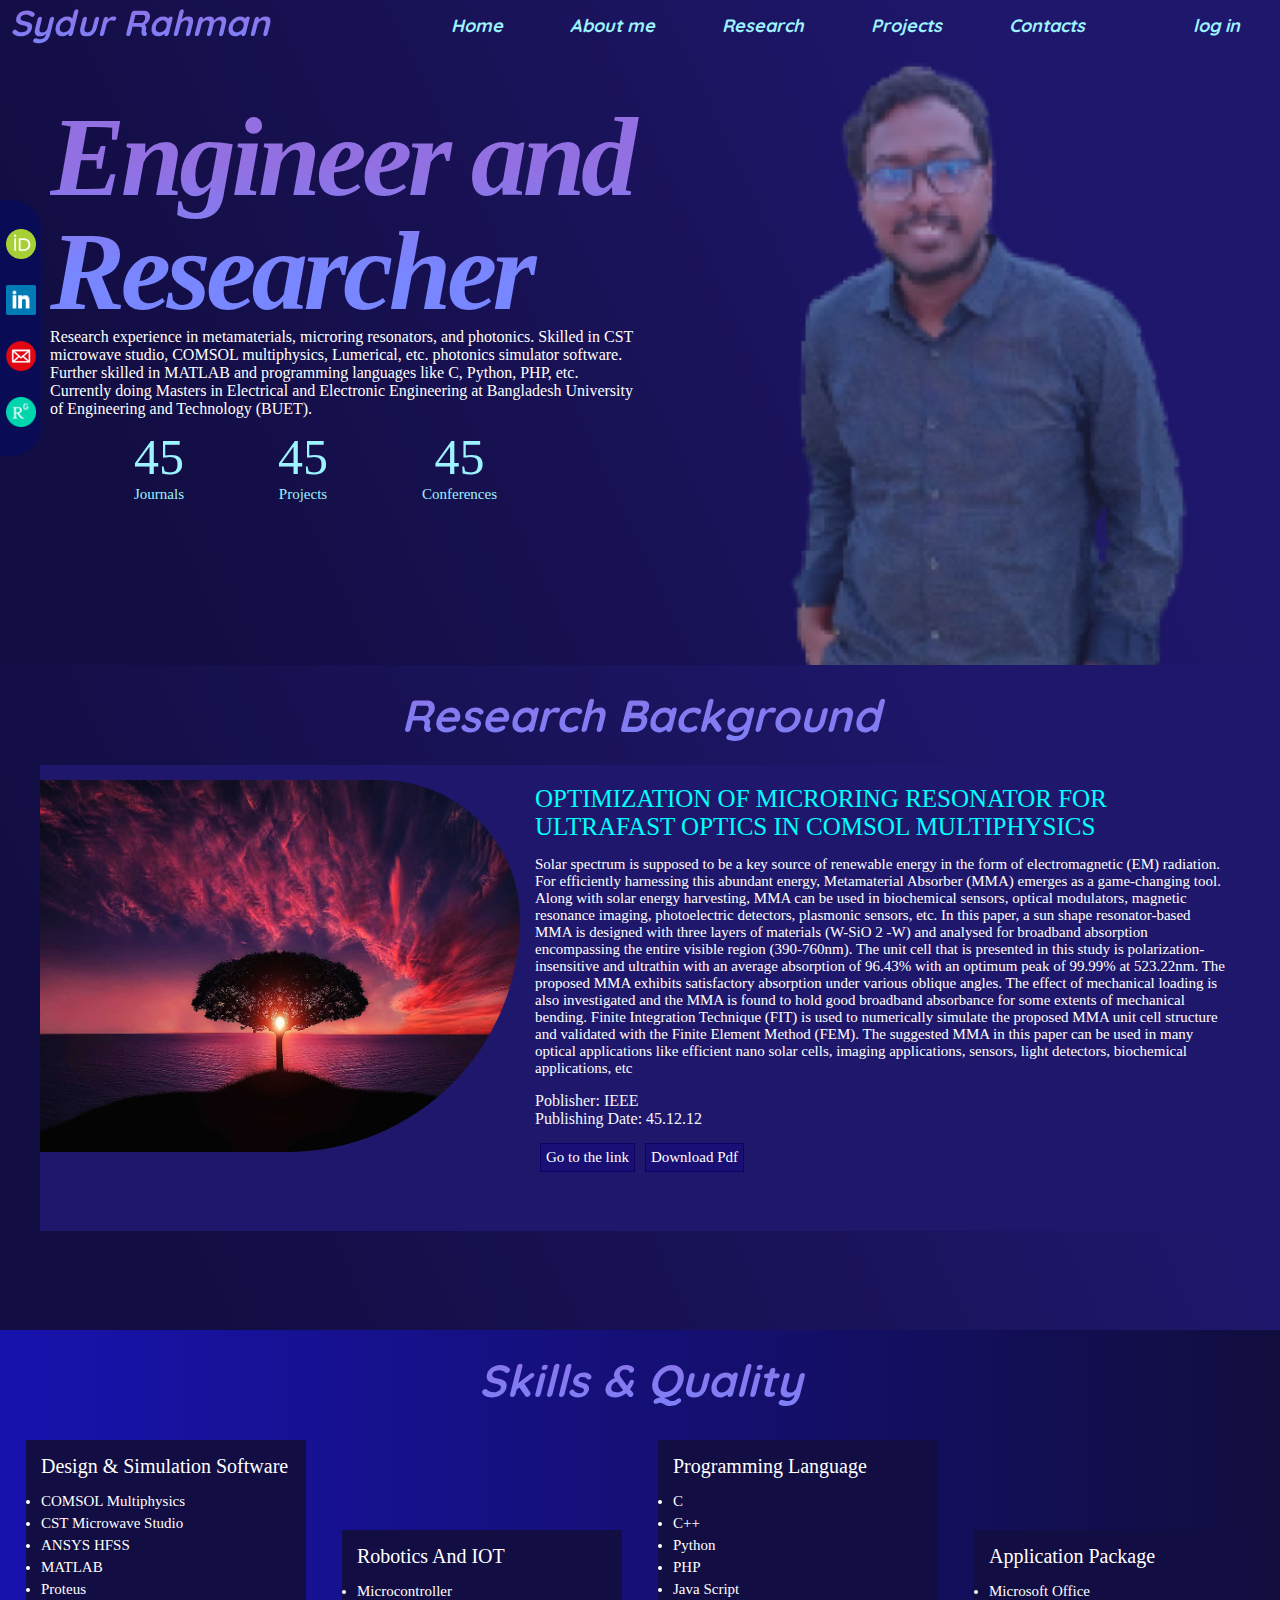
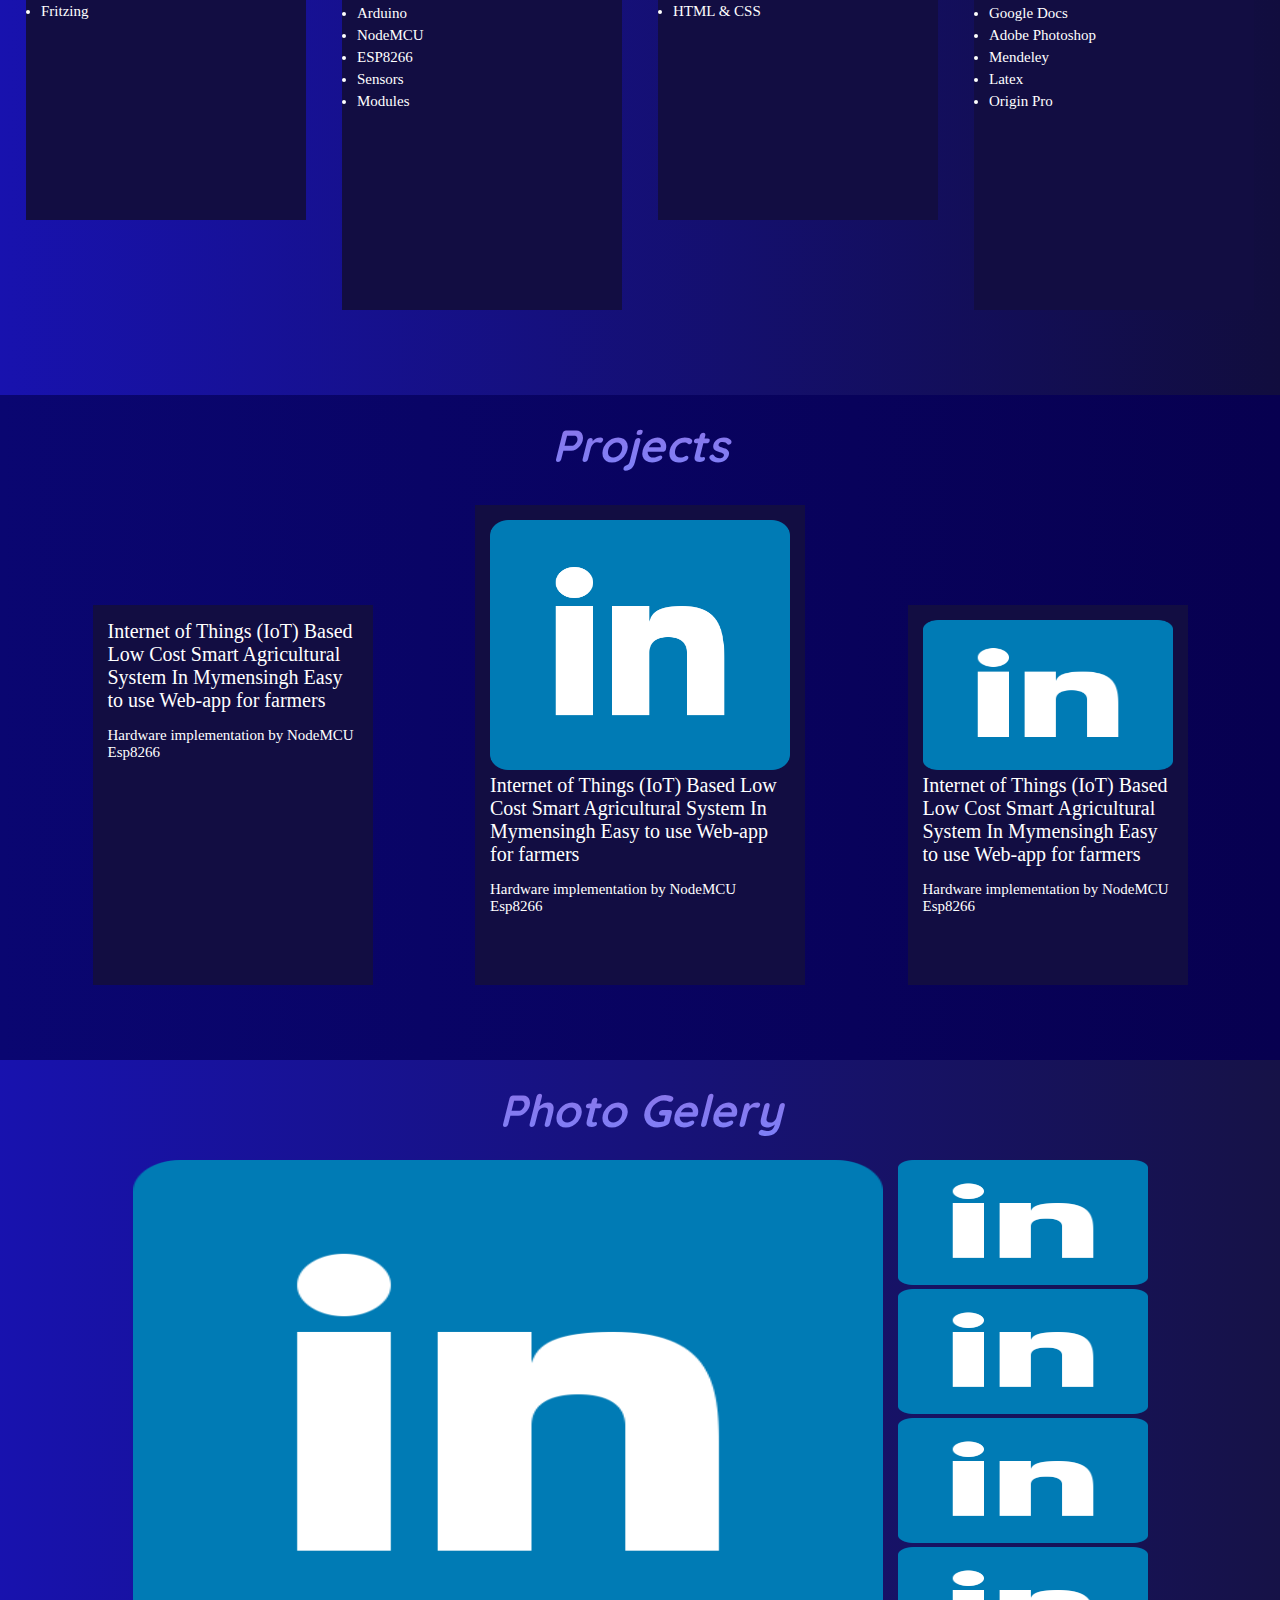
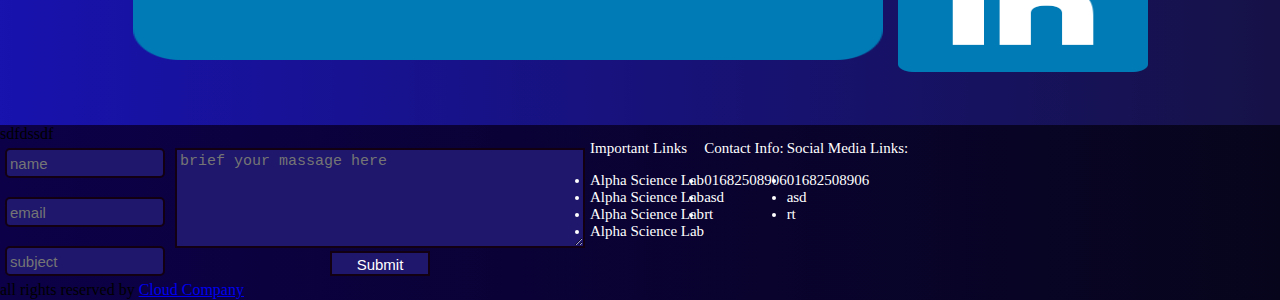
==== commit d6edef08: "sd" ====
--- a/index.html
+++ b/index.html
@@ -51,6 +51,7 @@
 
             width: auto;
             background-image: linear-gradient(to right, rgb(12, 0, 72), rgb(7, 5, 28));
+
         }
 
 
@@ -373,6 +374,74 @@
             flex-direction: row;
             justify-content: space-around;
             align-items: flex-start;
+        }
+
+        .a {
+            height: 20px;
+            width: 150px;
+            font-size: 15px;
+            color: white;
+            background-color: #1F176C;
+            border: 2px solid #120012;
+            border-radius: 5px;
+            padding: 3px;
+        }
+
+        .c {
+            height: 25px;
+            width: 100px;
+            font-size: 15px;
+            color: white;
+            background-color: #1F176C;
+            border: 2px solid #120012;
+            padding: 3px;
+            margin-top: 3px;
+
+        }
+
+        .b {
+            height: 90px;
+            width: 400px;
+            font-size: 15px;
+            color: white;
+            background-color: #1F176C;
+            border: 2px solid #120012;
+            padding: 3px;
+
+
+        }
+
+        .uu {
+    width: -webkit-fill-available;
+    display: flex;
+    flex-direction: row;
+}
+
+        .u2 {
+            display: flex;
+            flex-direction: column;
+            align-items: center;
+            justify-content: space-between;
+            margin: 5px;
+        }
+
+        .u3 {
+            display: flex;
+            flex-direction: column;
+            align-items: center;
+            justify-content: space-between;
+            margin: 5px;
+        }
+        .up{
+            display: flex;
+            flex-direction: row;
+        }
+        .un{
+            width: inherit;
+        }
+        .upt{
+            color: white;
+            font-size: 15px;
         }
     </style>
 </head>
@@ -565,21 +634,52 @@
         </div>
     </div>
     <div class="u">
-        <div>
-            <form>
-                <div>
-                    <input>
-                    <input>
-                    <input>
-                </div>
-                <div>
-                    <input>
-                    <button>aaa</button>
-                </div>
-            </form>
+
+        <div class="up">
+            <div>
+                <div>sdfdssdf</div>
+                <form>
+                    <div class="uu">
+
+                        <div class="u2">
+                            <input class="a" placeholder="name">
+                            <input class="a" placeholder="email">
+                            <input class="a" placeholder="subject">
+                        </div>
+                        <div class="u3">
+                            <textarea class="b" placeholder="brief your massage here"></textarea>
+                            <button class="c">Submit</button>
+                        </div>
+
+                    </div>
+                </form>
+            </div>
+
+            <div class="uu">
+               <div class="upt">
+               <p> Important Links</p>
+                <li>Alpha Science Lab</li>
+                <li>Alpha Science Lab</li>
+                <li>Alpha Science Lab</li>
+                <li>Alpha Science Lab</li>
+              
+               </div>
+               <div  class="upt">
+                <p>Contact Info:</p>
+<li>01682508906</li>
+<li>asd</li>
+<li>rt</li>
+               </div>
+               <div  class="upt">
+                <p>Social Media Links:</p>
+<li>01682508906</li>
+<li>asd</li>
+<li>rt</li>
+               </div>
+            </div>
         </div>
         <div>
-            dasdjhasd lakjsd  lkdjsalk alkja asi  lksaj saas
+            all rights reserved by <a href="https//:www.cloudcompany.cc">Cloud Company</a>
         </div>
     </div>
 </body>
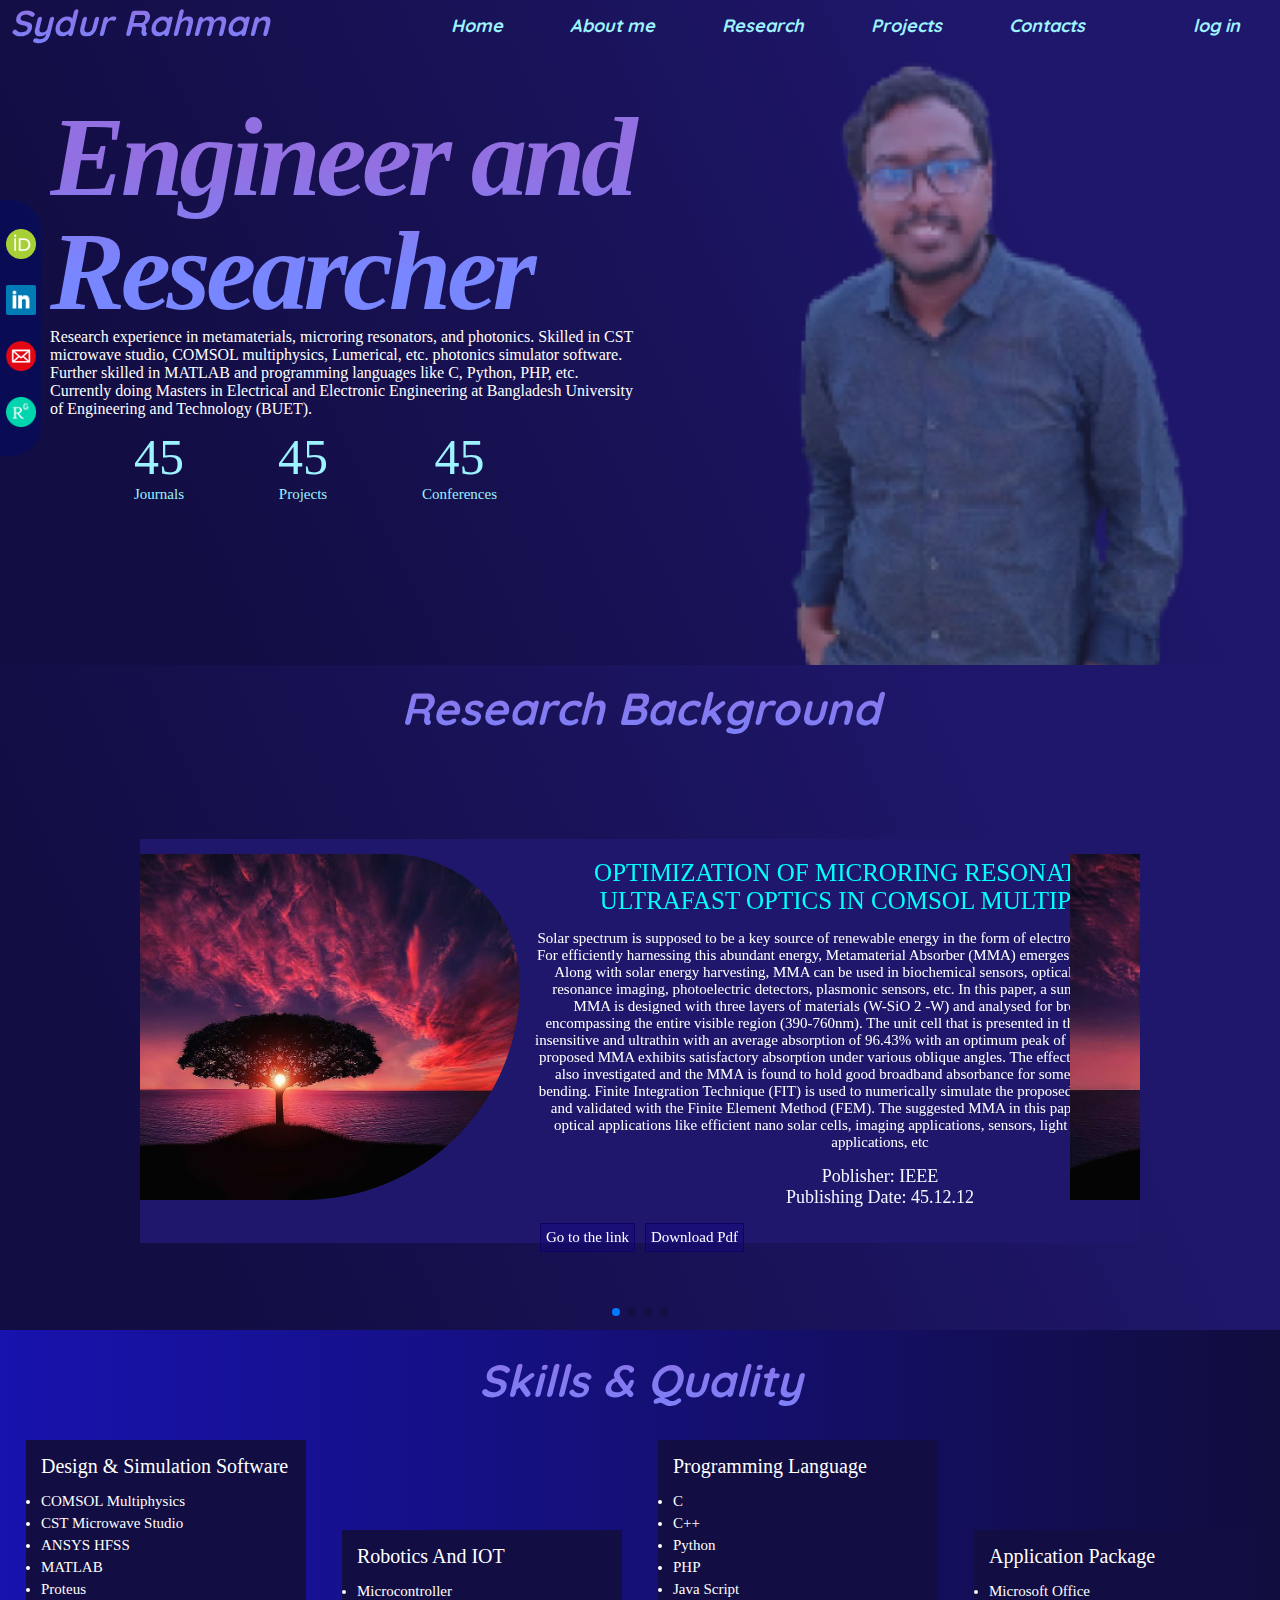
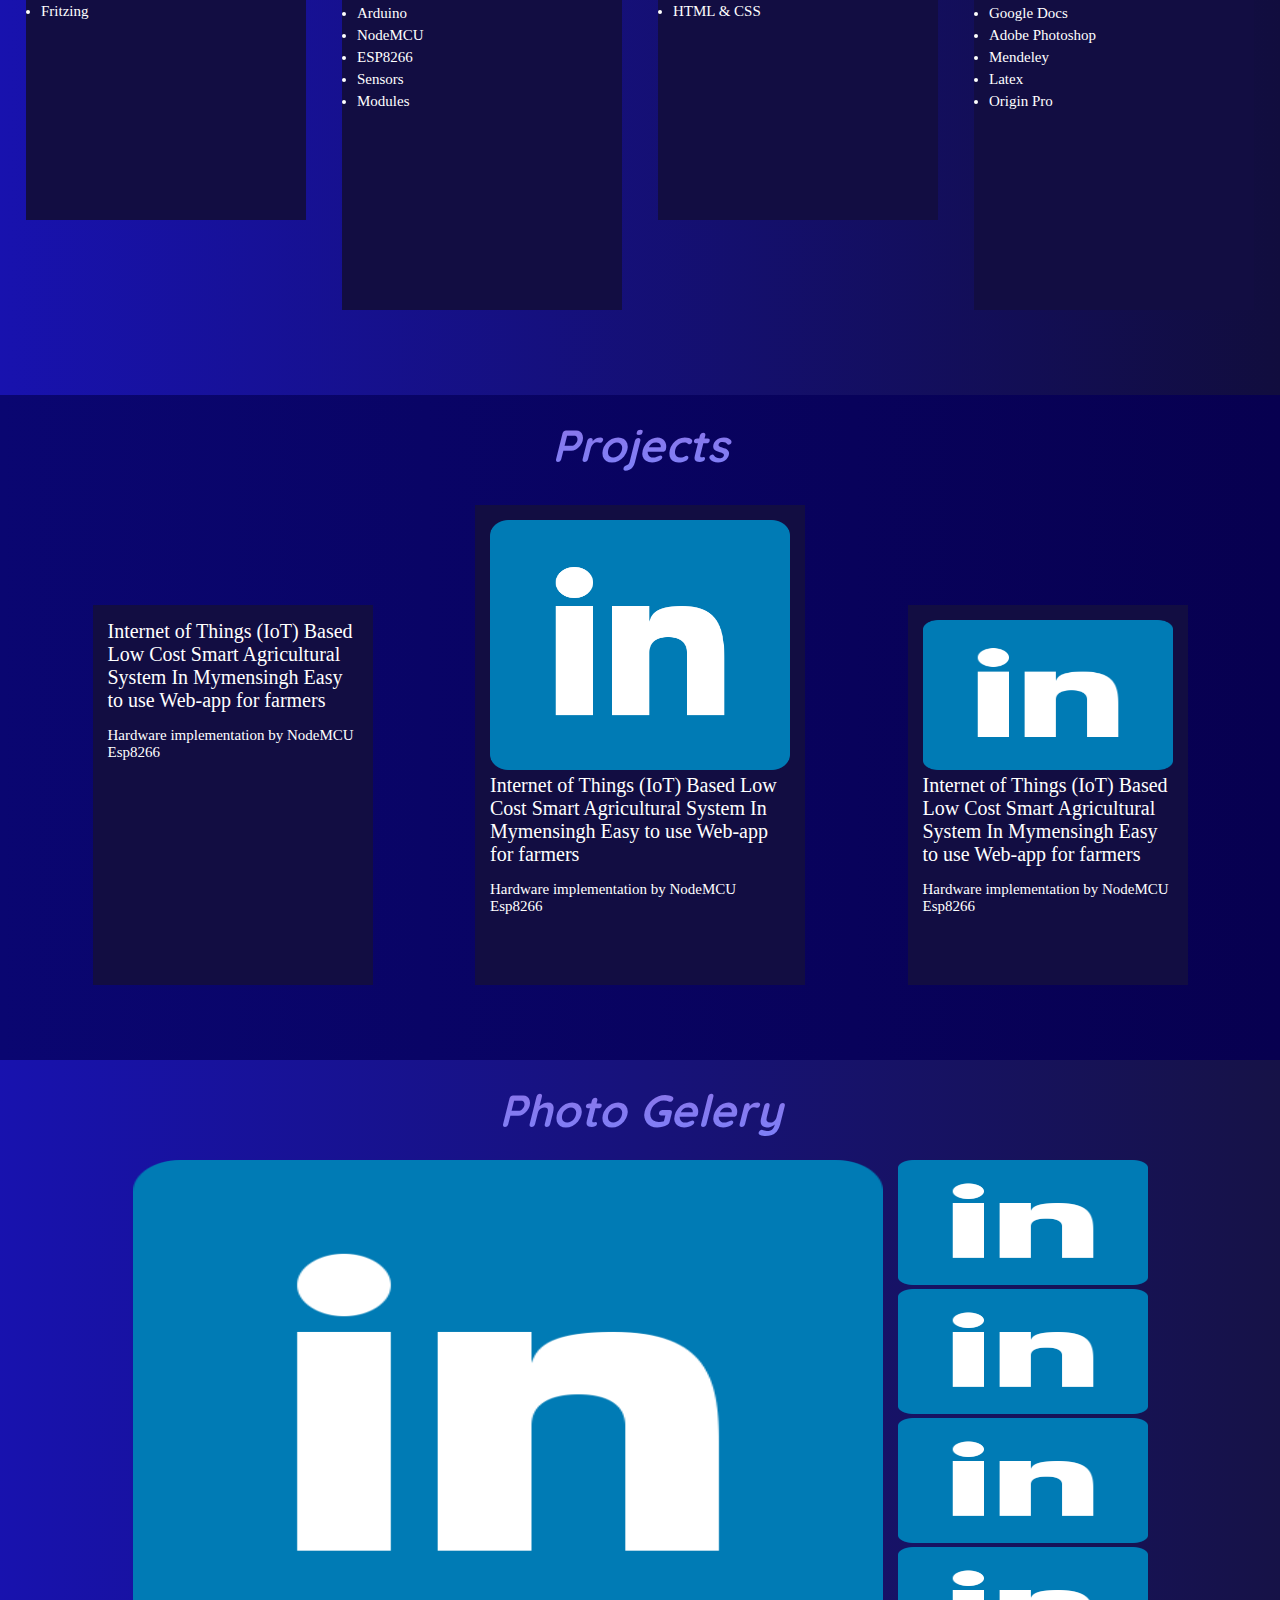
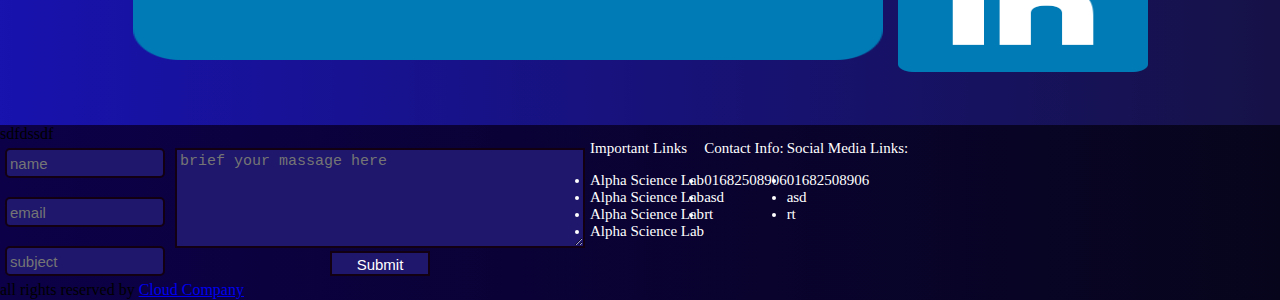
==== commit 24abb53d: "swipe" ====
--- a/index.html
+++ b/index.html
@@ -4,6 +4,8 @@
 <head>
     <meta charset="UTF-8">
     <meta name="viewport" content="width=device-width, initial-scale=1.0">
+    <link rel="stylesheet" href="https://cdn.jsdelivr.net/npm/swiper@8/swiper-bundle.min.css" />
+    <script src="https://cdn.jsdelivr.net/npm/swiper@8/swiper-bundle.min.js"></script>
     <title>Sydur Rahman</title>
     <style>
         @import url('https://fonts.googleapis.com/css?family=Muli&display=swap');
@@ -219,7 +221,10 @@
             width: 1200px;
             background-color: #1F176C;
             height: 70%;
+            position: relative;
+
             align-self: center;
+
         }
 
         .q3 {
@@ -412,10 +417,10 @@
         }
 
         .uu {
-    width: -webkit-fill-available;
-    display: flex;
-    flex-direction: row;
-}
+            width: -webkit-fill-available;
+            display: flex;
+            flex-direction: row;
+        }
 
         .u2 {
             display: flex;
@@ -432,16 +437,48 @@
             justify-content: space-between;
             margin: 5px;
         }
-        .up{
+
+        .up {
             display: flex;
             flex-direction: row;
         }
-        .un{
+
+        .un {
             width: inherit;
         }
-        .upt{
+
+        .upt {
             color: white;
             font-size: 15px;
+        }
+        .swiper {
+            width: 1000px;
+            height: 100%;
+        }
+
+        .swiper-slide {
+            text-align: center;
+            font-size: 18px;
+            background-color: rgba(240, 248, 255, 0);
+            display: flex;
+            justify-content: center;
+            align-items: center;
+        }
+
+        .swiper-slide img {
+            object-fit: cover;
+        }
+
+        .swiper-button-next,
+        .swiper-rtl .swiper-button-prev {
+            right: 140px !important;
+            left: auto;
+        }
+
+        .swiper-button-prev,
+        .swiper-rtl .swiper-button-next {
+            left: 140px !important;
+            right: auto;
         }
     </style>
 </head>
@@ -496,32 +533,123 @@
     </div>
     <div class="q">
         <div class="pagehead">Research Background</div>
-        <div class="qq">
-            <div class="qr"><img src="images/tree.jpg"></div>
-            <div class="q2">
-                <div class="q3">OPTIMIZATION OF MICRORING RESONATOR FOR ULTRAFAST OPTICS IN COMSOL MULTIPHYSICS</div>
-                <div class="q4">Solar spectrum is supposed to be a key source of renewable energy in the form of
-                    electromagnetic (EM) radiation. For efficiently harnessing this abundant energy, Metamaterial
-                    Absorber (MMA) emerges as a game-changing tool. Along with solar energy harvesting, MMA can be used
-                    in biochemical sensors, optical modulators, magnetic resonance imaging, photoelectric detectors,
-                    plasmonic sensors, etc. In this paper, a sun shape resonator-based MMA is designed with three layers
-                    of materials (W-SiO 2 -W) and analysed for broadband absorption encompassing the entire visible
-                    region (390-760nm). The unit cell that is presented in this study is polarization-insensitive and
-                    ultrathin with an average absorption of 96.43% with an optimum peak of 99.99% at 523.22nm. The
-                    proposed MMA exhibits satisfactory absorption under various oblique angles. The effect of mechanical
-                    loading is also investigated and the MMA is found to hold good broadband absorbance for some extents
-                    of mechanical bending. Finite Integration Technique (FIT) is used to numerically simulate the
-                    proposed MMA unit cell structure and validated with the Finite Element Method (FEM). The suggested
-                    MMA in this paper can be used in many optical applications like efficient nano solar cells, imaging
-                    applications, sensors, light detectors, biochemical applications, etc</div>
-                <div class="q7">Poblisher: IEEE</div>
-                <div class="q7">Publishing Date: 45.12.12</div>
-                <div class="q8">
-                    <div class="q5"><a>Go to the link</a></div>
-                    <div class="q5"><a>Download Pdf</a></div>
-                </div>
-            </div>
+        <div class="swiper mySwiper">
+            <div class="swiper-wrapper">
+                <div class="swiper-slide">
+                    <div class="qq">
+                <div class="qr"><img src="images/tree.jpg"></div>
+                <div class="q2">
+                    <div class="q3">OPTIMIZATION OF MICRORING RESONATOR FOR ULTRAFAST OPTICS IN COMSOL MULTIPHYSICS</div>
+                    <div class="q4">Solar spectrum is supposed to be a key source of renewable energy in the form of
+                        electromagnetic (EM) radiation. For efficiently harnessing this abundant energy, Metamaterial
+                        Absorber (MMA) emerges as a game-changing tool. Along with solar energy harvesting, MMA can be used
+                        in biochemical sensors, optical modulators, magnetic resonance imaging, photoelectric detectors,
+                        plasmonic sensors, etc. In this paper, a sun shape resonator-based MMA is designed with three layers
+                        of materials (W-SiO 2 -W) and analysed for broadband absorption encompassing the entire visible
+                        region (390-760nm). The unit cell that is presented in this study is polarization-insensitive and
+                        ultrathin with an average absorption of 96.43% with an optimum peak of 99.99% at 523.22nm. The
+                        proposed MMA exhibits satisfactory absorption under various oblique angles. The effect of mechanical
+                        loading is also investigated and the MMA is found to hold good broadband absorbance for some extents
+                        of mechanical bending. Finite Integration Technique (FIT) is used to numerically simulate the
+                        proposed MMA unit cell structure and validated with the Finite Element Method (FEM). The suggested
+                        MMA in this paper can be used in many optical applications like efficient nano solar cells, imaging
+                        applications, sensors, light detectors, biochemical applications, etc</div>
+                    <div class="q7">Poblisher: IEEE</div>
+                    <div class="q7">Publishing Date: 45.12.12</div>
+                    <div class="q8">
+                        <div class="q5"><a>Go to the link</a></div>
+                        <div class="q5"><a>Download Pdf</a></div>
+                    </div>
+                </div>
+            </div>
+                </div>
+                <div class="swiper-slide">
+                    <div class="qq">
+                <div class="qr"><img src="images/tree.jpg"></div>
+                <div class="q2">
+                    <div class="q3">OPTIMIZATION OF MICRORING RESONATOR FOR ULTRAFAST OPTICS IN COMSOL MULTIPHYSICS</div>
+                    <div class="q4">Solar spectrum is supposed to be a key source of renewable energy in the form of
+                        electromagnetic (EM) radiation. For efficiently harnessing this abundant energy, Metamaterial
+                        Absorber (MMA) emerges as a game-changing tool. Along with solar energy harvesting, MMA can be used
+                        in biochemical sensors, optical modulators, magnetic resonance imaging, photoelectric detectors,
+                        plasmonic sensors, etc. In this paper, a sun shape resonator-based MMA is designed with three layers
+                        of materials (W-SiO 2 -W) and analysed for broadband absorption encompassing the entire visible
+                        region (390-760nm). The unit cell that is presented in this study is polarization-insensitive and
+                        ultrathin with an average absorption of 96.43% with an optimum peak of 99.99% at 523.22nm. The
+                        proposed MMA exhibits satisfactory absorption under various oblique angles. The effect of mechanical
+                        loading is also investigated and the MMA is found to hold good broadband absorbance for some extents
+                        of mechanical bending. Finite Integration Technique (FIT) is used to numerically simulate the
+                        proposed MMA unit cell structure and validated with the Finite Element Method (FEM). The suggested
+                        MMA in this paper can be used in many optical applications like efficient nano solar cells, imaging
+                        applications, sensors, light detectors, biochemical applications, etc</div>
+                    <div class="q7">Poblisher: IEEE</div>
+                    <div class="q7">Publishing Date: 45.12.12</div>
+                    <div class="q8">
+                        <div class="q5"><a>Go to the link</a></div>
+                        <div class="q5"><a>Download Pdf</a></div>
+                    </div>
+                </div>
+            </div>
+                </div>   <div class="swiper-slide">
+                    <div class="qq">
+                <div class="qr"><img src="images/tree.jpg"></div>
+                <div class="q2">
+                    <div class="q3">OPTIMIZATION OF MICRORING RESONATOR FOR ULTRAFAST OPTICS IN COMSOL MULTIPHYSICS</div>
+                    <div class="q4">Solar spectrum is supposed to be a key source of renewable energy in the form of
+                        electromagnetic (EM) radiation. For efficiently harnessing this abundant energy, Metamaterial
+                        Absorber (MMA) emerges as a game-changing tool. Along with solar energy harvesting, MMA can be used
+                        in biochemical sensors, optical modulators, magnetic resonance imaging, photoelectric detectors,
+                        plasmonic sensors, etc. In this paper, a sun shape resonator-based MMA is designed with three layers
+                        of materials (W-SiO 2 -W) and analysed for broadband absorption encompassing the entire visible
+                        region (390-760nm). The unit cell that is presented in this study is polarization-insensitive and
+                        ultrathin with an average absorption of 96.43% with an optimum peak of 99.99% at 523.22nm. The
+                        proposed MMA exhibits satisfactory absorption under various oblique angles. The effect of mechanical
+                        loading is also investigated and the MMA is found to hold good broadband absorbance for some extents
+                        of mechanical bending. Finite Integration Technique (FIT) is used to numerically simulate the
+                        proposed MMA unit cell structure and validated with the Finite Element Method (FEM). The suggested
+                        MMA in this paper can be used in many optical applications like efficient nano solar cells, imaging
+                        applications, sensors, light detectors, biochemical applications, etc</div>
+                    <div class="q7">Poblisher: IEEE</div>
+                    <div class="q7">Publishing Date: 45.12.12</div>
+                    <div class="q8">
+                        <div class="q5"><a>Go to the link</a></div>
+                        <div class="q5"><a>Download Pdf</a></div>
+                    </div>
+                </div>
+            </div>
+                </div>   <div class="swiper-slide">
+                    <div class="qq">
+                <div class="qr"><img src="images/tree.jpg"></div>
+                <div class="q2">
+                    <div class="q3">OPTIMIZATION OF MICRORING RESONATOR FOR ULTRAFAST OPTICS IN COMSOL MULTIPHYSICS</div>
+                    <div class="q4">Solar spectrum is supposed to be a key source of renewable energy in the form of
+                        electromagnetic (EM) radiation. For efficiently harnessing this abundant energy, Metamaterial
+                        Absorber (MMA) emerges as a game-changing tool. Along with solar energy harvesting, MMA can be used
+                        in biochemical sensors, optical modulators, magnetic resonance imaging, photoelectric detectors,
+                        plasmonic sensors, etc. In this paper, a sun shape resonator-based MMA is designed with three layers
+                        of materials (W-SiO 2 -W) and analysed for broadband absorption encompassing the entire visible
+                        region (390-760nm). The unit cell that is presented in this study is polarization-insensitive and
+                        ultrathin with an average absorption of 96.43% with an optimum peak of 99.99% at 523.22nm. The
+                        proposed MMA exhibits satisfactory absorption under various oblique angles. The effect of mechanical
+                        loading is also investigated and the MMA is found to hold good broadband absorbance for some extents
+                        of mechanical bending. Finite Integration Technique (FIT) is used to numerically simulate the
+                        proposed MMA unit cell structure and validated with the Finite Element Method (FEM). The suggested
+                        MMA in this paper can be used in many optical applications like efficient nano solar cells, imaging
+                        applications, sensors, light detectors, biochemical applications, etc</div>
+                    <div class="q7">Poblisher: IEEE</div>
+                    <div class="q7">Publishing Date: 45.12.12</div>
+                    <div class="q8">
+                        <div class="q5"><a>Go to the link</a></div>
+                        <div class="q5"><a>Download Pdf</a></div>
+                    </div>
+                </div>
+            </div>
+                </div>
+            </div>
+            <div class="swiper-pagination"></div>
         </div>
+        <!-- <div class="swiper-button-next"></div>
+        <div class="swiper-button-prev"></div> -->
     </div>
     <div class="r">
         <div class="pagehead">Skills & Quality</div>
@@ -656,26 +784,29 @@
             </div>
 
             <div class="uu">
-               <div class="upt">
-               <p> Important Links</p>
-                <li>Alpha Science Lab</li>
-                <li>Alpha Science Lab</li>
-                <li>Alpha Science Lab</li>
-                <li>Alpha Science Lab</li>
-              
-               </div>
-               <div  class="upt">
-                <p>Contact Info:</p>
-<li>01682508906</li>
-<li>asd</li>
-<li>rt</li>
-               </div>
-               <div  class="upt">
-                <p>Social Media Links:</p>
-<li>01682508906</li>
-<li>asd</li>
-<li>rt</li>
-               </div>
+                <div class="upt">
+                    <p> Important Links</p>
+
+
+
+                    <li>Alpha Science Lab</li>
+                    <li>Alpha Science Lab</li>
+                    <li>Alpha Science Lab</li>
+                    <li>Alpha Science Lab</li>
+
+                </div>
+                <div class="upt">
+                    <p>Contact Info:</p>
+                    <li>01682508906</li>
+                    <li>asd</li>
+                    <li>rt</li>
+                </div>
+                <div class="upt">
+                    <p>Social Media Links:</p>
+                    <li>01682508906</li>
+                    <li>asd</li>
+                    <li>rt</li>
+                </div>
             </div>
         </div>
         <div>
@@ -683,6 +814,19 @@
         </div>
     </div>
 </body>
-<script src="https://cdn.lordicon.com/lordicon-1.4.1.js"></script>
+<script>
+    var swiper = new Swiper(".mySwiper", {
+        spaceBetween: 30,
+        navigation: {
+            nextEl: ".swiper-button-next",
+            prevEl: ".swiper-button-prev",
+        },
+        pagination: {
+            el: ".swiper-pagination",
+        },
+        mousewheel: true,
+        keyboard: true,
+    });
+</script>
 
 </html>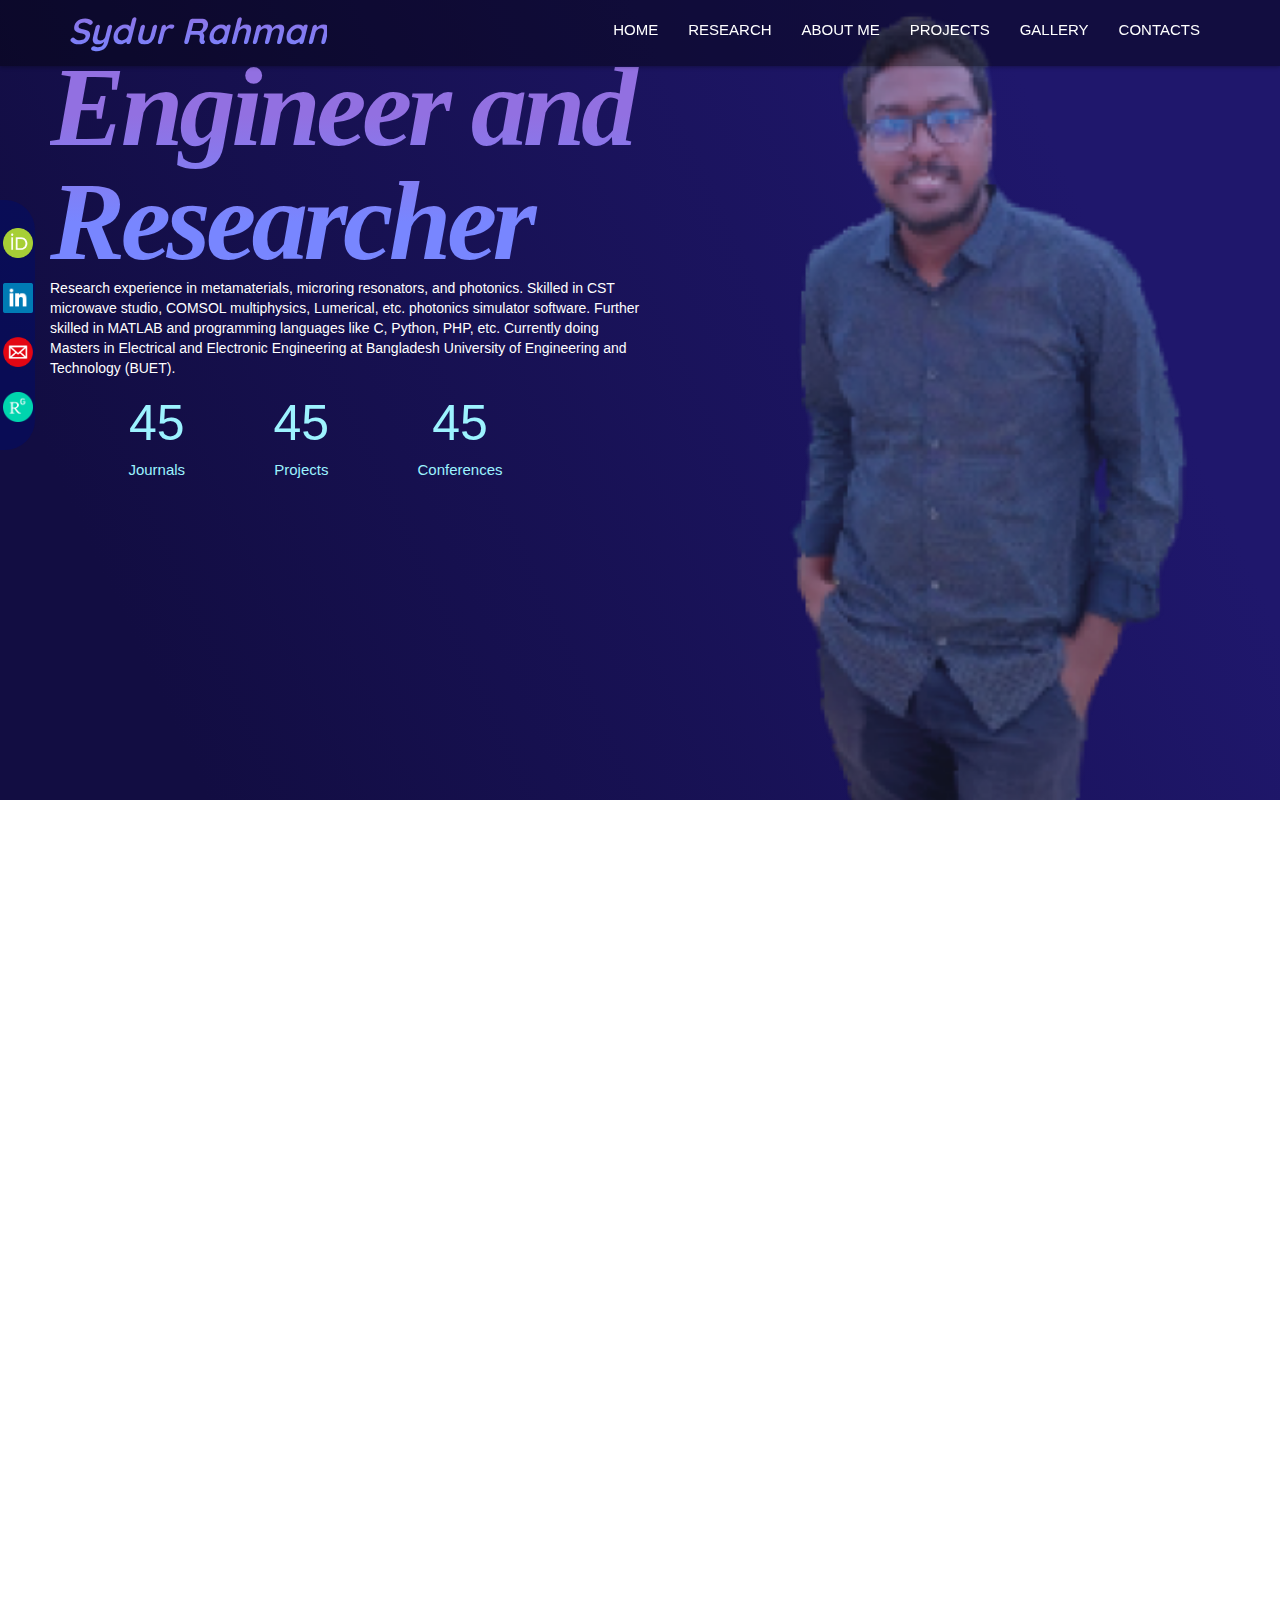
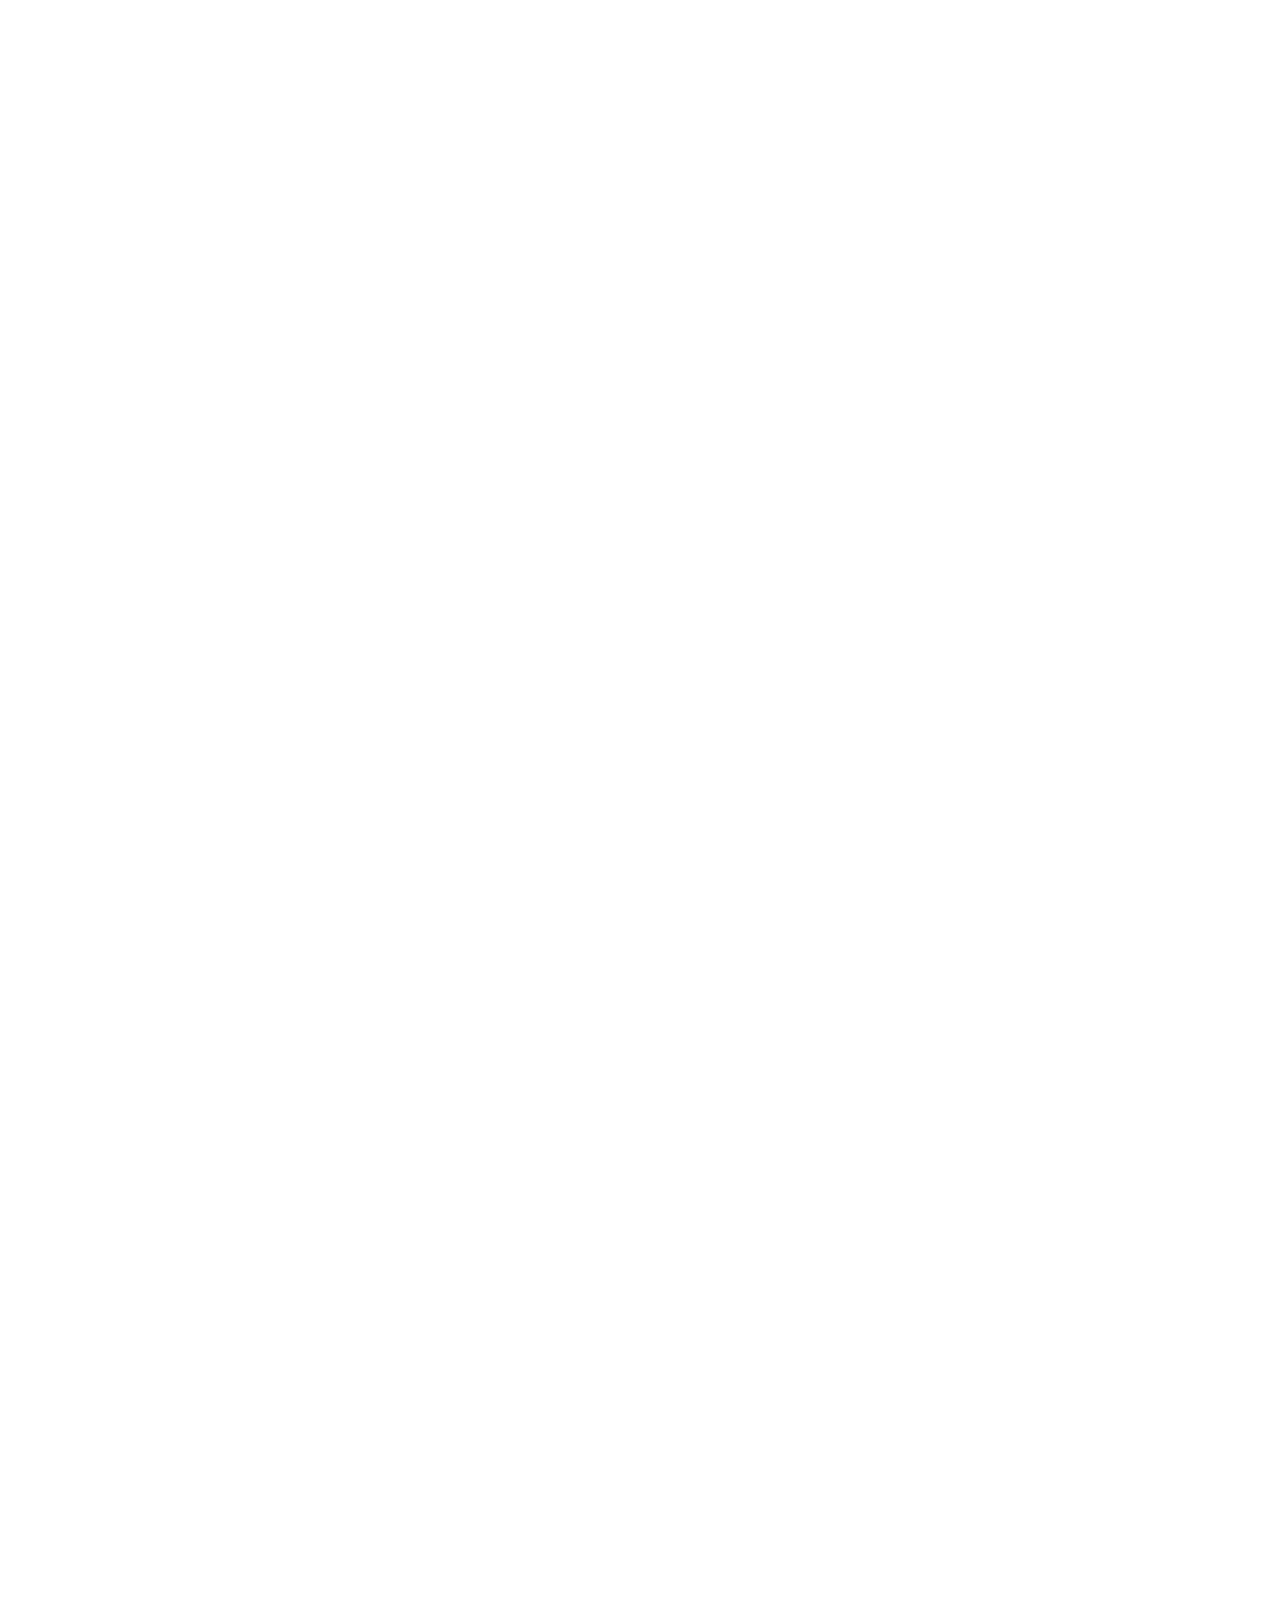
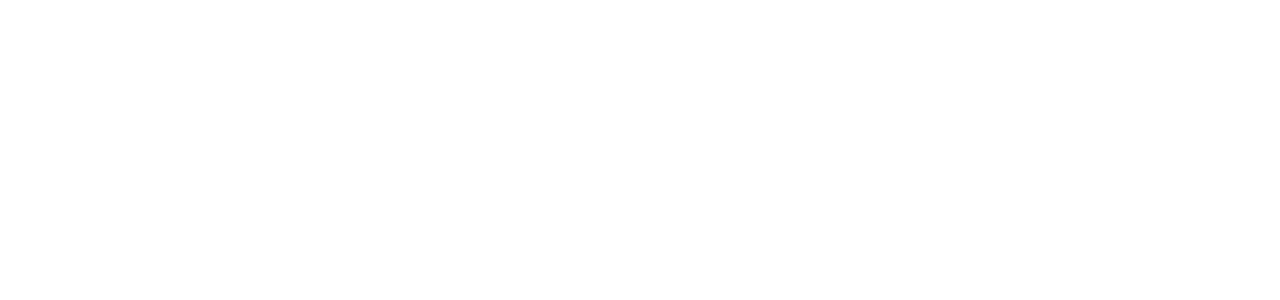
==== commit 2957b627: "responsive" ====
--- a/index.html
+++ b/index.html
@@ -5,482 +5,29 @@
     <meta charset="UTF-8">
     <meta name="viewport" content="width=device-width, initial-scale=1.0">
     <link rel="stylesheet" href="https://cdn.jsdelivr.net/npm/swiper@8/swiper-bundle.min.css" />
+    <link href='http://fonts.googleapis.com/css?family=Open+Sans:400,300,700' rel='stylesheet' type='text/css'>
+
+
     <script src="https://cdn.jsdelivr.net/npm/swiper@8/swiper-bundle.min.js"></script>
     <title>Sydur Rahman</title>
-    <style>
-        @import url('https://fonts.googleapis.com/css?family=Muli&display=swap');
-        @import url('https://fonts.googleapis.com/css?family=Quicksand&display=swap');
-
-        body {
-            margin: 0px;
-            height: 3500px;
-            display: grid;
-            grid-template-rows: 19% 19% 19% 19% 19% 5%;
-        }
-
-        .p {
-
-            width: auto;
-            background: linear-gradient(245deg, #1F176C 17.79%, #120D42 87.46%);
-        }
-
-        .q {
-            display: flex;
-            width: auto;
-            background: linear-gradient(245deg, #1F176C 17.79%, #120D42 87.46%);
-            flex-direction: column;
-        }
-
-        .r {
-
-            width: auto;
-            background-image: linear-gradient(to right, rgb(24, 18, 174), rgb(17, 13, 62));
-        }
-
-        .s {
-
-            width: auto;
-            background-image: linear-gradient(to right, rgb(10, 6, 113), rgb(7, 0, 80));
-        }
-
-        .t {
-
-            width: auto;
-            background-image: linear-gradient(to right, rgb(24, 18, 174), rgb(22, 18, 71));
-        }
-
-        .u {
-
-            width: auto;
-            background-image: linear-gradient(to right, rgb(12, 0, 72), rgb(7, 5, 28));
-
-        }
-
-
-        header {
-            height: 50px;
-            display: grid;
-            grid-template-columns: 30% 60% 10%;
-            background-color: rgba(127, 255, 212, 0);
-            font-family: Inter;
-
-        }
-
-        .p .p1 {
-            font-size: 60px;
-            margin-left: 10px;
-            background: linear-gradient(180deg, #926FE1 0%, #7885FF 100%);
-            -webkit-background-clip: text;
-            -webkit-text-fill-color: transparent;
-            font-size: 36px;
-            font-family: 'Quicksand', sans-serif;
-            font-weight: 700;
-            line-height: normal;
-            font-style: italic;
-        }
-
-        .p .p2 {
-            display: flex;
-            color: #9DF3FF;
-            font-family: Inter;
-            font-size: 18px;
-            font-style: italic;
-            font-weight: 700;
-            line-height: normal;
-            background-color: #7886ff00;
-            flex-direction: row;
-            font-family: 'Quicksand', sans-serif;
-            justify-content: space-evenly;
-            align-content: center;
-            align-items: center;
-
-        }
-
-        .p .p3 {
-            display: flex;
-            color: #9DF3FF;
-            font-family: Inter;
-            font-size: 18px;
-            font-style: italic;
-            font-weight: 700;
-            line-height: normal;
-            background-color: #7886ff00;
-            flex-direction: row;
-            font-family: 'Quicksand', sans-serif;
-            justify-content: space-evenly;
-            align-content: center;
-            align-items: center;
-        }
-
-        .p12 {
-            display: grid;
-            grid-template-columns: 50% 50%;
-            color: #9DF3FF;
-            height: -webkit-fill-available;
-        }
-
-        .p13 {
-
-            background-clip: text;
-            display: flex;
-            flex-direction: column;
-            padding-left: 50px;
-        }
-
-        .p14 {
-            background: linear-gradient(180deg, #9270E1 28.65%, #7886FF 75.52%);
-            background-clip: text;
-            -webkit-background-clip: text;
-            -webkit-text-fill-color: transparent;
-            font-family: Inter;
-            font-size: 113px;
-            font-style: italic;
-            font-weight: 700;
-            margin-top: 50px;
-            line-height: 114px;
-            /* 100.885% */
-            letter-spacing: -4.52px;
-            display: flex;
-        }
-
-        .p15 {
-            color: white;
-
-        }
-
-        .num {
-            margin: 10px;
-            display: flex;
-            flex-direction: column;
-            align-items: center;
-        }
-
-        .n1 {
-
-            font-size: 50px;
-        }
-
-        .n2 {
-            font-size: 15px;
-        }
-
-        .nu {
-            display: flex;
-            flex-direction: row;
-            width: 531px;
-            justify-content: space-evenly;
-        }
-
-        .nn img {
-            height: 800px;
-        }
-
-        .sidecard {
-            width: 35px;
-            height: 250px;
-            background-color: rgba(0, 12, 104, 0.497);
-            position: fixed;
-            margin-top: 200px;
-            border-radius: 0px 30px 30px 0px;
-            padding: 3px;
-            display: flex;
-            flex-direction: column;
-            justify-content: space-evenly;
-            align-items: center;
-        }
-
-        .sidecard img {
-            height: 30px;
-            width: 30px;
-        }
-
-        .pagehead {
-            height: 100px;
-            font-size: 50px;
-            align-content: center;
-            display: flex;
-            justify-content: center;
-            align-items: center;
-            background: linear-gradient(180deg, #926FE1 0%, #7885FF 100%);
-            -webkit-background-clip: text;
-            -webkit-text-fill-color: transparent;
-            font-size: 45px;
-            font-family: 'Quicksand', sans-serif;
-            font-weight: 1000;
-            line-height: normal;
-            font-style: italic;
-        }
-
-        .q2 {
-            padding: 15px;
-        }
-
-        .qq {
-            display: grid;
-            grid-template-columns: 40% 60%;
-            width: 1200px;
-            background-color: #1F176C;
-            height: 70%;
-            position: relative;
-
-            align-self: center;
-
-        }
-
-        .q3 {
-            margin-top: 5px;
-            font-size: 25px;
-            color: aqua;
-        }
-
-        .q4 {
-            margin-top: 15px;
-            font-size: 15px;
-            color: white;
-            margin-bottom: 15px;
-        }
-
-        .q5 {
-            font-size: 10px;
-        }
-
-        .qr img {
-            margin-top: 15px;
-            width: -webkit-fill-available;
-            height: 80%;
-            border-radius: 0px 300px 500px 0px;
-        }
-
-        .q7 {
-            color: aliceblue;
-        }
-
-        .q5 {
-            background-color: rgba(12, 0, 139, 0.311);
-            color: rgb(255, 255, 255);
-            border: 1px solid rgb(17, 0, 102);
-            font-size: 15px;
-            margin: 5px;
-            padding: 5px;
-        }
-
-        .q5:hover {
-            background-color: rgb(17, 0, 102);
-            color: white;
-        }
-
-        .q8 {
-            margin-top: 10px;
-            width: 250px;
-            display: flex;
-            flex-direction: row;
-
-        }
-
-        .r1 {
-            height: 350px;
-            width: 250px;
-            background-color: #120D42;
-            margin: 10px;
-            padding: 15px;
-        }
-
-        .s1 {
-            height: 350px;
-            width: 250px;
-            background-color: #120D42;
-            margin: 10px;
-            padding: 15px;
-        }
-
-        .s5 {
-            height: 450px;
-            width: 300px;
-            background-color: #120D42;
-            margin: 10px;
-            padding: 15px;
-        }
-
-        .s5 img {
-            height: 250px;
-            width: 300px;
-
-
-        }
-
-        .s1 img {
-            height: 150px;
-            width: 250px;
-
-
-        }
-
-        .r6 {
-            height: 350px;
-            width: 250px;
-            background-color: #120D42;
-            margin: 10px;
-            margin-top: 100px;
-            padding: 15px;
-        }
-
-        .rr {
-            display: flex;
-            flex-direction: row;
-            justify-content: space-evenly;
-        }
-
-
-        .r11 {
-            font-size: 20px;
-            color: white;
-        }
-
-        .r12 {
-            font-size: 15px;
-            color: white;
-            margin-top: 15px;
-        }
-
-        .r12 li {
-            margin-top: 5px;
-        }
-
-        .s11 {
-            display: flex;
-            flex-direction: row;
-            height: 500px;
-            justify-content: space-evenly;
-            align-items: flex-end;
-        }
-
-        .t1 {
-            height: 100%;
-            width: 500px;
-        }
-
-        .t1 img {
-            height: 500px;
-            width: 750px;
-        }
-
-        .t2 {
-            width: 250px;
-            height: 500px;
-        }
-
-        .t2 img {
-            height: 125px;
-            width: 250px;
-        }
-
-        .tt {
-            display: flex;
-            flex-direction: row;
-            justify-content: space-around;
-            align-items: flex-start;
-        }
-
-        .a {
-            height: 20px;
-            width: 150px;
-            font-size: 15px;
-            color: white;
-            background-color: #1F176C;
-            border: 2px solid #120012;
-            border-radius: 5px;
-            padding: 3px;
-        }
-
-        .c {
-            height: 25px;
-            width: 100px;
-            font-size: 15px;
-            color: white;
-            background-color: #1F176C;
-            border: 2px solid #120012;
-            padding: 3px;
-            margin-top: 3px;
-
-        }
-
-        .b {
-            height: 90px;
-            width: 400px;
-            font-size: 15px;
-            color: white;
-            background-color: #1F176C;
-            border: 2px solid #120012;
-            padding: 3px;
-
-
-        }
-
-        .uu {
-            width: -webkit-fill-available;
-            display: flex;
-            flex-direction: row;
-        }
-
-        .u2 {
-            display: flex;
-            flex-direction: column;
-            align-items: center;
-            justify-content: space-between;
-            margin: 5px;
-        }
-
-        .u3 {
-            display: flex;
-            flex-direction: column;
-            align-items: center;
-            justify-content: space-between;
-            margin: 5px;
-        }
-
-        .up {
-            display: flex;
-            flex-direction: row;
-        }
-
-        .un {
-            width: inherit;
-        }
-
-        .upt {
-            color: white;
-            font-size: 15px;
-        }
-        .swiper {
-            width: 1000px;
-            height: 100%;
-        }
-
-        .swiper-slide {
-            text-align: center;
-            font-size: 18px;
-            background-color: rgba(240, 248, 255, 0);
-            display: flex;
-            justify-content: center;
-            align-items: center;
-        }
-
-        .swiper-slide img {
-            object-fit: cover;
-        }
-
-        .swiper-button-next,
-        .swiper-rtl .swiper-button-prev {
-            right: 140px !important;
-            left: auto;
-        }
-
-        .swiper-button-prev,
-        .swiper-rtl .swiper-button-next {
-            left: 140px !important;
-            right: auto;
-        }
-    </style>
+    <!-- Fontawesome Icon font -->
+    <link rel="stylesheet" href="css/font-awesome.min.css">
+    <!-- bootstrap.min -->
+    <link rel="stylesheet" href="css/jquery.fancybox.css">
+    <!-- bootstrap.min -->
+    <link rel="stylesheet" href="css/bootstrap.min1.css">
+    <!-- bootstrap.min -->
+    <link rel="stylesheet" href="css/owl.carousel.css">
+    <!-- bootstrap.min -->
+    <link rel="stylesheet" href="css/slit-slider.css">
+    <!-- bootstrap.min -->
+    <link rel="stylesheet" href="css/animate.css">
+    <!-- Main Stylesheet -->
+    <link rel="stylesheet" href="css/main2.css">
+
+    <!-- Modernizer Script for old Browsers -->
+    <script src="js/modernizr-2.6.2.min.js"></script>
+
 </head>
 <div class="sidecard">
     <img src="images/id.png">
@@ -490,9 +37,9 @@
 </div>
 
 <body>
-
+    <section id="home" >
     <div class="p">
-        <header>
+        <!-- <header>
             <div class="p1">Sydur Rahman</div>
             <div class="p2">
                 <a>Home</a>
@@ -502,7 +49,43 @@
                 <a>Contacts</a>
             </div>
             <div class="p3">log in</div>
+        </header> -->
+        <header id="navigation" class="navbar-inverse navbar-fixed-top animated-header">
+            <div class="container">
+                <div class="navbar-header">
+                    <!-- responsive nav button -->
+					<button type="button" class="navbar-toggle" data-toggle="collapse" data-target=".navbar-collapse">
+						<span class="sr-only">Toggle navigation</span>
+						<span class="icon-bar"></span>
+						<span class="icon-bar"></span>
+						<span class="icon-bar"></span>
+                    </button>
+					<!-- /responsive nav button -->
+					
+					<!-- logo -->
+					<h1 class="navbar-brand">
+						<a href="#body"> <div class="p1">Sydur Rahman</div></a>
+					</h1>
+					<!-- /logo -->
+                </div>
+
+				<!-- main nav -->
+                <nav class="collapse navbar-collapse navbar-right" role="navigation">
+                    <ul id="nav" class="nav navbar-nav">
+                        <li><a href="#home">Home</a></li>
+                        
+                        <li><a href="#research">Research</a></li>
+                        <li><a href="#about">About me</a></li>
+                        <li><a href="#projects">Projects</a></li>
+                        <li><a href="#gallery">Gallery</a></li>
+                        <li><a href="#contacts">Contacts</a></li>
+                    </ul>
+                </nav>
+				<!-- /main nav -->
+				
+            </div>
         </header>
+        
         <div class="p12">
             <div class="p13">
                 <div class="p14">Engineer and Researcher</div>
@@ -531,288 +114,8 @@
             <div class="nn"><img src="ss.png"></div>
         </div>
     </div>
-    <div class="q">
-        <div class="pagehead">Research Background</div>
-        <div class="swiper mySwiper">
-            <div class="swiper-wrapper">
-                <div class="swiper-slide">
-                    <div class="qq">
-                <div class="qr"><img src="images/tree.jpg"></div>
-                <div class="q2">
-                    <div class="q3">OPTIMIZATION OF MICRORING RESONATOR FOR ULTRAFAST OPTICS IN COMSOL MULTIPHYSICS</div>
-                    <div class="q4">Solar spectrum is supposed to be a key source of renewable energy in the form of
-                        electromagnetic (EM) radiation. For efficiently harnessing this abundant energy, Metamaterial
-                        Absorber (MMA) emerges as a game-changing tool. Along with solar energy harvesting, MMA can be used
-                        in biochemical sensors, optical modulators, magnetic resonance imaging, photoelectric detectors,
-                        plasmonic sensors, etc. In this paper, a sun shape resonator-based MMA is designed with three layers
-                        of materials (W-SiO 2 -W) and analysed for broadband absorption encompassing the entire visible
-                        region (390-760nm). The unit cell that is presented in this study is polarization-insensitive and
-                        ultrathin with an average absorption of 96.43% with an optimum peak of 99.99% at 523.22nm. The
-                        proposed MMA exhibits satisfactory absorption under various oblique angles. The effect of mechanical
-                        loading is also investigated and the MMA is found to hold good broadband absorbance for some extents
-                        of mechanical bending. Finite Integration Technique (FIT) is used to numerically simulate the
-                        proposed MMA unit cell structure and validated with the Finite Element Method (FEM). The suggested
-                        MMA in this paper can be used in many optical applications like efficient nano solar cells, imaging
-                        applications, sensors, light detectors, biochemical applications, etc</div>
-                    <div class="q7">Poblisher: IEEE</div>
-                    <div class="q7">Publishing Date: 45.12.12</div>
-                    <div class="q8">
-                        <div class="q5"><a>Go to the link</a></div>
-                        <div class="q5"><a>Download Pdf</a></div>
-                    </div>
-                </div>
-            </div>
-                </div>
-                <div class="swiper-slide">
-                    <div class="qq">
-                <div class="qr"><img src="images/tree.jpg"></div>
-                <div class="q2">
-                    <div class="q3">OPTIMIZATION OF MICRORING RESONATOR FOR ULTRAFAST OPTICS IN COMSOL MULTIPHYSICS</div>
-                    <div class="q4">Solar spectrum is supposed to be a key source of renewable energy in the form of
-                        electromagnetic (EM) radiation. For efficiently harnessing this abundant energy, Metamaterial
-                        Absorber (MMA) emerges as a game-changing tool. Along with solar energy harvesting, MMA can be used
-                        in biochemical sensors, optical modulators, magnetic resonance imaging, photoelectric detectors,
-                        plasmonic sensors, etc. In this paper, a sun shape resonator-based MMA is designed with three layers
-                        of materials (W-SiO 2 -W) and analysed for broadband absorption encompassing the entire visible
-                        region (390-760nm). The unit cell that is presented in this study is polarization-insensitive and
-                        ultrathin with an average absorption of 96.43% with an optimum peak of 99.99% at 523.22nm. The
-                        proposed MMA exhibits satisfactory absorption under various oblique angles. The effect of mechanical
-                        loading is also investigated and the MMA is found to hold good broadband absorbance for some extents
-                        of mechanical bending. Finite Integration Technique (FIT) is used to numerically simulate the
-                        proposed MMA unit cell structure and validated with the Finite Element Method (FEM). The suggested
-                        MMA in this paper can be used in many optical applications like efficient nano solar cells, imaging
-                        applications, sensors, light detectors, biochemical applications, etc</div>
-                    <div class="q7">Poblisher: IEEE</div>
-                    <div class="q7">Publishing Date: 45.12.12</div>
-                    <div class="q8">
-                        <div class="q5"><a>Go to the link</a></div>
-                        <div class="q5"><a>Download Pdf</a></div>
-                    </div>
-                </div>
-            </div>
-                </div>   <div class="swiper-slide">
-                    <div class="qq">
-                <div class="qr"><img src="images/tree.jpg"></div>
-                <div class="q2">
-                    <div class="q3">OPTIMIZATION OF MICRORING RESONATOR FOR ULTRAFAST OPTICS IN COMSOL MULTIPHYSICS</div>
-                    <div class="q4">Solar spectrum is supposed to be a key source of renewable energy in the form of
-                        electromagnetic (EM) radiation. For efficiently harnessing this abundant energy, Metamaterial
-                        Absorber (MMA) emerges as a game-changing tool. Along with solar energy harvesting, MMA can be used
-                        in biochemical sensors, optical modulators, magnetic resonance imaging, photoelectric detectors,
-                        plasmonic sensors, etc. In this paper, a sun shape resonator-based MMA is designed with three layers
-                        of materials (W-SiO 2 -W) and analysed for broadband absorption encompassing the entire visible
-                        region (390-760nm). The unit cell that is presented in this study is polarization-insensitive and
-                        ultrathin with an average absorption of 96.43% with an optimum peak of 99.99% at 523.22nm. The
-                        proposed MMA exhibits satisfactory absorption under various oblique angles. The effect of mechanical
-                        loading is also investigated and the MMA is found to hold good broadband absorbance for some extents
-                        of mechanical bending. Finite Integration Technique (FIT) is used to numerically simulate the
-                        proposed MMA unit cell structure and validated with the Finite Element Method (FEM). The suggested
-                        MMA in this paper can be used in many optical applications like efficient nano solar cells, imaging
-                        applications, sensors, light detectors, biochemical applications, etc</div>
-                    <div class="q7">Poblisher: IEEE</div>
-                    <div class="q7">Publishing Date: 45.12.12</div>
-                    <div class="q8">
-                        <div class="q5"><a>Go to the link</a></div>
-                        <div class="q5"><a>Download Pdf</a></div>
-                    </div>
-                </div>
-            </div>
-                </div>   <div class="swiper-slide">
-                    <div class="qq">
-                <div class="qr"><img src="images/tree.jpg"></div>
-                <div class="q2">
-                    <div class="q3">OPTIMIZATION OF MICRORING RESONATOR FOR ULTRAFAST OPTICS IN COMSOL MULTIPHYSICS</div>
-                    <div class="q4">Solar spectrum is supposed to be a key source of renewable energy in the form of
-                        electromagnetic (EM) radiation. For efficiently harnessing this abundant energy, Metamaterial
-                        Absorber (MMA) emerges as a game-changing tool. Along with solar energy harvesting, MMA can be used
-                        in biochemical sensors, optical modulators, magnetic resonance imaging, photoelectric detectors,
-                        plasmonic sensors, etc. In this paper, a sun shape resonator-based MMA is designed with three layers
-                        of materials (W-SiO 2 -W) and analysed for broadband absorption encompassing the entire visible
-                        region (390-760nm). The unit cell that is presented in this study is polarization-insensitive and
-                        ultrathin with an average absorption of 96.43% with an optimum peak of 99.99% at 523.22nm. The
-                        proposed MMA exhibits satisfactory absorption under various oblique angles. The effect of mechanical
-                        loading is also investigated and the MMA is found to hold good broadband absorbance for some extents
-                        of mechanical bending. Finite Integration Technique (FIT) is used to numerically simulate the
-                        proposed MMA unit cell structure and validated with the Finite Element Method (FEM). The suggested
-                        MMA in this paper can be used in many optical applications like efficient nano solar cells, imaging
-                        applications, sensors, light detectors, biochemical applications, etc</div>
-                    <div class="q7">Poblisher: IEEE</div>
-                    <div class="q7">Publishing Date: 45.12.12</div>
-                    <div class="q8">
-                        <div class="q5"><a>Go to the link</a></div>
-                        <div class="q5"><a>Download Pdf</a></div>
-                    </div>
-                </div>
-            </div>
-                </div>
-            </div>
-            <div class="swiper-pagination"></div>
-        </div>
-        <!-- <div class="swiper-button-next"></div>
-        <div class="swiper-button-prev"></div> -->
-    </div>
-    <div class="r">
-        <div class="pagehead">Skills & Quality</div>
-        <div class="rr">
-            <div class="r1">
-                <!-- <img src="images/in.png"> -->
-
-                <lord-icon src="https://cdn.lordicon.com/dqrpfjei.json" trigger="hover"
-                    style="width:100px;height:100px">
-                </lord-icon>
-                <div class="r11">Design & Simulation Software</div>
-                <div class="r12">
-                    <li>COMSOL Multiphysics</li>
-                    <li>CST Microwave Studio</li>
-                    <li>ANSYS HFSS</li>
-                    <li>MATLAB</li>
-                    <li>Proteus</li>
-                    <li>Fritzing</li>
-
-                </div>
-
-            </div>
-            <div class="r6">
-                <lord-icon src="https://cdn.lordicon.com/tltikfri.json" trigger="hover"
-                    style="width:100px;height:100px">
-                </lord-icon>
-                <div class="r11">Robotics And IOT</div>
-                <div class="r12">
-                    <li>Microcontroller</li>
-                    <li>Arduino</li>
-                    <li>NodeMCU</li>
-                    <li>ESP8266</li>
-                    <li>Sensors</li>
-                    <li>Modules</li>
-
-                </div>
-            </div>
-            <div class="r1"><lord-icon src="https://cdn.lordicon.com/spsqhhyu.json" trigger="hover"
-                    style="width:100px;height:100px">
-                </lord-icon>
-                <div class="r11">Programming Language</div>
-                <div class="r12">
-                    <li>C</li>
-                    <li>C++</li>
-                    <li>Python</li>
-                    <li>PHP</li>
-                    <li>Java Script</li>
-                    <li>HTML & CSS</li>
-
-                </div>
-            </div>
-            <div class="r6">
-                <lord-icon src="https://cdn.lordicon.com/yweoecch.json" trigger="hover"
-                    style="width:100px;height:100px">
-                </lord-icon>
-                <div class="r11">Application Package</div>
-                <div class="r12">
-                    <li>Microsoft Office</li>
-                    <li>Google Docs</li>
-                    <li>Adobe Photoshop</li>
-                    <li>Mendeley</li>
-                    <li>Latex</li>
-                    <li>Origin Pro</li>
-
-                </div>
-            </div>
-        </div>
-    </div>
-    <div class="s">
-        <div class="pagehead">Projects</div>
-        <div class="s11">
-            <div class="s1">
-
-                <div class="r11">Internet of Things (IoT) Based Low Cost Smart Agricultural System In Mymensingh Easy to
-                    use Web-app for farmers</div>
-                <div class="r12">
-                    Hardware implementation by NodeMCU Esp8266
-                </div>
-            </div>
-            <div class="s5">
-                <img src="images/in.png">
-                <div class="r11">Internet of Things (IoT) Based Low Cost Smart Agricultural System In Mymensingh Easy to
-                    use Web-app for farmers</div>
-                <div class="r12">
-                    Hardware implementation by NodeMCU Esp8266
-                </div>
-            </div>
-            <div class="s1">
-                <img src="images/in.png">
-                <div class="r11">Internet of Things (IoT) Based Low Cost Smart Agricultural System In Mymensingh Easy to
-                    use Web-app for farmers</div>
-                <div class="r12">
-                    Hardware implementation by NodeMCU Esp8266
-                </div>
-            </div>
-        </div>
-    </div>
-    <div class="t">
-        <div class="pagehead">Photo Gelery</div>
-        <div class="tt">
-            <div class="t1">
-                <img src="images/in.png">
-            </div>
-            <div class="t2">
-                <img src="images/in.png">
-                <img src="images/in.png">
-                <img src="images/in.png">
-                <img src="images/in.png">
-            </div>
-        </div>
-    </div>
-    <div class="u">
-
-        <div class="up">
-            <div>
-                <div>sdfdssdf</div>
-                <form>
-                    <div class="uu">
-
-                        <div class="u2">
-                            <input class="a" placeholder="name">
-                            <input class="a" placeholder="email">
-                            <input class="a" placeholder="subject">
-                        </div>
-                        <div class="u3">
-                            <textarea class="b" placeholder="brief your massage here"></textarea>
-                            <button class="c">Submit</button>
-                        </div>
-
-                    </div>
-                </form>
-            </div>
-
-            <div class="uu">
-                <div class="upt">
-                    <p> Important Links</p>
-
-
-
-                    <li>Alpha Science Lab</li>
-                    <li>Alpha Science Lab</li>
-                    <li>Alpha Science Lab</li>
-                    <li>Alpha Science Lab</li>
-
-                </div>
-                <div class="upt">
-                    <p>Contact Info:</p>
-                    <li>01682508906</li>
-                    <li>asd</li>
-                    <li>rt</li>
-                </div>
-                <div class="upt">
-                    <p>Social Media Links:</p>
-                    <li>01682508906</li>
-                    <li>asd</li>
-                    <li>rt</li>
-                </div>
-            </div>
-        </div>
-        <div>
-            all rights reserved by <a href="https//:www.cloudcompany.cc">Cloud Company</a>
-        </div>
-    </div>
+    </section>
+  
 </body>
 <script>
     var swiper = new Swiper(".mySwiper", {
@@ -828,5 +131,81 @@
         keyboard: true,
     });
 </script>
-
+<script>
+    var swiperxx = new Swiper(".mySwiperx", {
+        effect: "coverflow",
+        grabCursor: true,
+        centeredSlides: true,
+        slidesPerView: "auto",
+        coverflowEffect: {
+            rotate: 0,
+            stretch: 0,
+            depth: 300,
+            modifier: 1,
+            slideShadows: false,
+        }
+    });
+</script>
+<script>
+    // Open the Modal
+    function openModal() {
+      document.getElementById("myModal").style.display = "block";
+    }
+    
+    // Close the Modal
+    function closeModal() {
+      document.getElementById("myModal").style.display = "none";
+    }
+    
+    var slideIndex = 1;
+    showSlides(slideIndex);
+    
+    // Next/previous controls
+    function plusSlides(n) {
+      showSlides(slideIndex += n);
+    }
+    
+    // Thumbnail image controls
+    function currentSlide(n) {
+      showSlides(slideIndex = n);
+    }
+    
+    function showSlides(n) {
+      var i;
+      var slides = document.getElementsByClassName("mySlides");
+      var dots = document.getElementsByClassName("demo");
+      var captionText = document.getElementById("caption");
+      if (n > slides.length) {slideIndex = 1}
+      if (n < 1) {slideIndex = slides.length}
+      for (i = 0; i < slides.length; i++) {
+        slides[i].style.display = "none";
+      }
+      for (i = 0; i < dots.length; i++) {
+        dots[i].className = dots[i].className.replace(" active", "");
+      }
+      slides[slideIndex-1].style.display = "block";
+      dots[slideIndex-1].className += " active";
+      captionText.innerHTML = dots[slideIndex-1].alt;
+    }
+    </script>
+<script src="js/jquery-1.11.1.min.js"></script>
+<!-- Twitter Bootstrap -->
+<script src="js/bootstrap.min.js"></script>
+<!-- Single Page Nav -->
+<script src="js/jquery.singlePageNav.min.js"></script>
+<!-- jquery.fancybox.pack -->
+<script src="js/jquery.fancybox.pack.js"></script>
+<!-- Google Map API -->
+<script src="http://maps.google.com/maps/api/js?sensor=false"></script>
+<!-- Owl Carousel -->
+<script src="js/owl.carousel.min.js"></script>
+<!-- jquery easing -->
+<script src="js/jquery.easing.min.js"></script>
+<!-- Fullscreen slider -->
+<script src="js/jquery.slitslider.js"></script>
+<script src="js/jquery.ba-cond.min.js"></script>
+<!-- onscroll animation -->
+<script src="js/wow.min.js"></script>
+<!-- Custom Functions -->
+<script src="js/main.js"></script>
 </html>--- a/css/slit-slider.css
+++ b/css/slit-slider.css
@@ -0,0 +1,263 @@
+.sl-slide, .sl-slides-wrapper, .sl-slide-inner {
+	position: absolute;
+	width: 100%;
+	height: 100%;
+	top: 0;
+	left: 0;
+}
+
+.sl-slider-wrapper {
+	width: 100%;
+	height: 600px;
+	overflow: hidden;
+	position: relative;
+}
+
+
+
+.bg-img {
+	background-position: center center;
+	background-repeat: no-repeat;
+	background-size: cover;
+	height: 100%;
+	width: 100%;
+}
+
+/* Custom navigation arrows */
+
+.nav-arrows span {
+	position: absolute;
+	z-index: 2000;
+	top: 50%;
+	width: 40px;
+	height: 40px;
+	border: 8px solid #ddd;
+	border: 8px solid rgba(150,150,150,0.4);
+	text-indent: -90000px;
+	margin-top: -40px;
+	cursor: pointer;
+	
+	-webkit-transform: rotate(45deg);
+	-moz-transform: rotate(45deg);
+	-o-transform: rotate(45deg);
+	-ms-transform: rotate(45deg);
+	transform: rotate(45deg);
+}
+
+.nav-arrows span:hover {
+	border-color: rgba(150,150,150,0.9);
+}
+
+.nav-arrows span.nav-arrow-prev {
+	left: 5%;
+	border-right: none;
+	border-top: none;
+}
+
+.nav-arrows span.nav-arrow-next {
+	right: 5%;
+	border-left: none;
+	border-bottom: none;
+}
+
+#nav-arrows > a {
+  border: 1px solid #fff;
+  color: #fff;
+  display: block;
+  height: 60px;
+  line-height: 76px;
+  position: absolute;
+  text-align: center;
+  top: 50%;
+  width: 60px;
+  z-index: 20;
+  margin-top: -30px;
+
+    -webkit-transition: all 0.5s ease 0s;
+       -moz-transition: all 0.5s ease 0s;
+        -ms-transition: all 0.5s ease 0s;
+         -o-transition: all 0.5s ease 0s;
+            transition: all 0.5s ease 0s;
+}
+
+#nav-arrows > a.sl-prev {
+	left: 50px;
+}
+
+#nav-arrows > a.sl-next {
+	right: 50px;
+}
+
+#nav-arrows > a.sl-next:hover {
+	background-color: #009EE3;
+	border-color: #009EE3;
+	color: #fff;
+}
+
+/* Custom navigation dots */
+
+.nav-dots {
+	text-align: center;
+	position: absolute;
+	bottom: 2%;
+	height: 30px;
+	width: 100%;
+	left: 0;
+	z-index: 1000;
+}
+
+.nav-dots span {
+	display: inline-block;
+	position: relative;
+	width: 16px;
+	height: 16px;
+	border-radius: 50%;
+	margin: 3px;
+	background: #ddd;
+	background: rgba(150,150,150,0.4);
+	cursor: pointer;
+	box-shadow: 
+		0 1px 1px rgba(255,255,255,0.4), 
+		inset 0 1px 1px rgba(0,0,0,0.1);
+}
+
+.nav-dots span {
+	background: rgba(150,150,150,0.1);
+	margin: 6px;
+	-webkit-transition: all 0.2s;
+	-moz-transition: all 0.2s;
+	-ms-transition: all 0.2s;
+	-o-transition: all 0.2s;
+	transition: all 0.2s;
+	box-shadow: 
+		0 1px 1px rgba(255,255,255,0.4), 
+		inset 0 1px 1px rgba(0,0,0,0.1),
+		0 0 0 2px rgba(255,255,255,0.5);
+}
+
+.nav-dots span.nav-dot-current,
+.nav-dots span:hover {
+	box-shadow: 
+		0 1px 1px rgba(255,255,255,0.4), 
+		inset 0 1px 1px rgba(0,0,0,0.1),
+		0 0 0 5px rgba(255,255,255,0.5);
+}
+
+.nav-dots span.nav-dot-current:after {
+	content: "";
+	position: absolute;
+	width: 10px;
+	height: 10px;
+	top: 3px;
+	left: 3px;
+	border-radius: 50%;
+	background: rgba(255,255,255,0.8);
+}
+
+.bg-img-1 {
+	background-image: url(../img/slider/banner.jpg);
+}
+.bg-img-2 {
+	background-image: url(../img/slider/affinity.jpeg);
+}
+.bg-img-3 {
+	background-image: url(../img/slider/cinelli.jpeg);
+}
+
+
+/* Animations for content elements */
+
+.sl-trans-elems .caption-content h2 {
+	-webkit-animation: moveUp 1s ease-in-out both;
+	-moz-animation: moveUp 1s ease-in-out both;
+	-o-animation: moveUp 1s ease-in-out both;
+	-ms-animation: moveUp 1s ease-in-out both;
+	animation: moveUp 1s ease-in-out both;
+}
+.sl-trans-elems .caption-content span,
+.sl-trans-elems .caption-content a {
+	-webkit-animation: fadeIn 0.5s linear 0.5s both;
+	-moz-animation: fadeIn 0.5s linear 0.5s both;
+	-o-animation: fadeIn 0.5s linear 0.5s both;
+	-ms-animation: fadeIn 0.5s linear 0.5s both;
+	animation: fadeIn 0.5s linear 0.5s both;
+}
+
+.sl-trans-back-elems .caption-content h2 {
+	-webkit-animation: fadeOut 1s ease-in-out both;
+	-moz-animation: fadeOut 1s ease-in-out both;
+	-o-animation: fadeOut 1s ease-in-out both;
+	-ms-animation: fadeOut 1s ease-in-out both;
+	animation: fadeOut 1s ease-in-out both;
+}
+.sl-trans-back-elems .caption-content span,,
+.sl-trans-back-elems .caption-content a {
+	-webkit-animation: fadeOut 1s linear both;
+	-moz-animation: fadeOut 1s linear both;
+	-o-animation: fadeOut 1s linear both;
+	-ms-animation: fadeOut 1s linear both;
+	animation: fadeOut 1s linear both;
+}
+
+@-webkit-keyframes moveUp{
+	0% {-webkit-transform: translateY(40px);}
+	100% {-webkit-transform: translateY(0px);}
+}
+@-moz-keyframes moveUp{
+	0% {-moz-transform: translateY(40px);}
+	100% {-moz-transform: translateY(0px);}
+}
+@-o-keyframes moveUp{
+	0% {-o-transform: translateY(40px);}
+	100% {-o-transform: translateY(0px);}
+}
+@-ms-keyframes moveUp{
+	0% {-ms-transform: translateY(40px);}
+	100% {-ms-transform: translateY(0px);}
+}
+@keyframes moveUp{
+	0% {transform: translateY(40px);}
+	100% {transform: translateY(0px);}
+}
+
+@-webkit-keyframes fadeIn{
+	0% {opacity: 0;}
+	100% {opacity: 1;}
+}
+@-moz-keyframes fadeIn{
+	0% {opacity: 0;}
+	100% {opacity: 1;}
+}
+@-o-keyframes fadeIn{
+	0% {opacity: 0;}
+	100% {opacity: 1;}
+}
+@-ms-keyframes fadeIn{
+	0% {opacity: 0;}
+	100% {opacity: 1;}
+}
+@keyframes fadeIn{
+	0% {opacity: 0;}
+	100% {opacity: 1;}
+}
+
+@-webkit-keyframes fadeOut{
+	0% {opacity: 1;}
+	100% {opacity: 0;}
+}
+@-moz-keyframes fadeOut{
+	0% {opacity: 1;}
+	100% {opacity: 0;}
+}
+@-o-keyframes fadeOut{
+	0% {opacity: 1;}
+	100% {opacity: 0;}
+}
+@-ms-keyframes fadeOut{
+	0% {opacity: 1;}
+	100% {opacity: 0;}
+}
+@keyframes fadeOut{
+	0% {opacity: 1;}
+	100% {opacity: 0;}
+}
--- a/css/main2.css
+++ b/css/main2.css
@@ -0,0 +1,2182 @@
+
+
+@import url('https://fonts.googleapis.com/css?family=Muli&display=swap');
+@import url('https://fonts.googleapis.com/css?family=Quicksand&display=swap');
+
+body {
+    margin: 0px;
+    height: 3500px;
+    display: grid;
+    grid-template-rows: 19% 19% 19% 19% 19% 5%;
+}
+
+.p {
+
+    width: auto;
+    background: linear-gradient(245deg, #1F176C 17.79%, #120D42 87.46%);
+}
+
+.q {
+    display: flex;
+    width: auto;
+    background: linear-gradient(245deg, #1F176C 17.79%, #120D42 87.46%);
+    flex-direction: column;
+}
+
+.r {
+
+    width: auto;
+    background-image: linear-gradient(to right, rgb(24, 18, 174), rgb(17, 13, 62));
+}
+
+.s {
+    display: flex;
+    width: auto;
+    background-image: linear-gradient(to right, rgb(10, 6, 113), rgb(7, 0, 80));
+    flex-direction: column;
+    align-items: center;
+}
+
+.t {
+
+    width: auto;
+    background-image: linear-gradient(to right, rgb(24, 18, 174), rgb(22, 18, 71));
+}
+
+.u {
+
+    width: auto;
+    background-image: linear-gradient(to right, rgb(12, 0, 72), rgb(7, 5, 28));
+
+}
+
+
+/* header {
+    height: 100px;
+    display: grid;
+    grid-template-columns: 30% 60% 10%;
+    background-color: rgba(127, 255, 212, 0);
+    font-family: Inter;
+
+} */
+
+.p .p1 {
+    font-size: 60px;
+    
+    background: linear-gradient(180deg, #926FE1 0%, #7885FF 100%);
+    -webkit-background-clip: text;
+    -webkit-text-fill-color: transparent;
+    font-size: 36px;
+    font-family: 'Quicksand', sans-serif;
+    font-weight: 700;
+    line-height: normal;
+    font-style: italic;
+}
+
+.p .p2 {
+    display: flex;
+    color: #9DF3FF;
+    font-family: Inter;
+    font-size: 18px;
+    font-style: italic;
+    font-weight: 700;
+    line-height: normal;
+    background-color: #7886ff00;
+    flex-direction: row;
+    font-family: 'Quicksand', sans-serif;
+    justify-content: space-evenly;
+    align-content: center;
+    align-items: center;
+
+}
+
+.p .p3 {
+    display: flex;
+    color: #9DF3FF;
+    font-family: Inter;
+    font-size: 18px;
+    font-style: italic;
+    font-weight: 700;
+    line-height: normal;
+    background-color: #7886ff00;
+    flex-direction: row;
+    font-family: 'Quicksand', sans-serif;
+    justify-content: space-evenly;
+    align-content: center;
+    align-items: center;
+}
+
+.p12 {
+    display: grid;
+    grid-template-columns: 50% 50%;
+    color: #9DF3FF;
+    height: -webkit-fill-available;
+}
+
+.p13 {
+
+    background-clip: text;
+    display: flex;
+    flex-direction: column;
+    padding-left: 50px;
+}
+
+.p14 {
+    background: linear-gradient(180deg, #9270E1 28.65%, #7886FF 75.52%);
+    background-clip: text;
+    -webkit-background-clip: text;
+    -webkit-text-fill-color: transparent;
+    font-family: Inter;
+    font-size: 113px;
+    font-style: italic;
+    font-weight: 700;
+    margin-top: 50px;
+    line-height: 114px;
+    /* 100.885% */
+    letter-spacing: -4.52px;
+    display: flex;
+}
+
+.p15 {
+    color: white;
+
+}
+
+.num {
+    margin: 10px;
+    display: flex;
+    flex-direction: column;
+    align-items: center;
+}
+
+.n1 {
+
+    font-size: 50px;
+}
+
+.n2 {
+    font-size: 15px;
+}
+
+.nu {
+    display: flex;
+    flex-direction: row;
+    width: 531px;
+    justify-content: space-evenly;
+}
+
+.nn img {
+    height: 800px;
+}
+
+.sidecard {
+    width: 35px;
+    height: 250px;
+    background-color: rgba(0, 12, 104, 0.497);
+    position:fixed;
+    margin-top: 200px;
+    border-radius: 0px 30px 30px 0px;
+    padding: 3px;
+    display: flex;
+    flex-direction: column;
+    justify-content: space-evenly;
+    align-items: center;
+    z-index:5;
+}
+
+.sidecard img {
+    height: 30px;
+    width: 30px;
+}
+.p11 {
+height:450px;
+width:350px;
+display: flex;
+flex-direction: column;
+}
+.pompom{
+height:350px;
+width:350px;
+background: url('./pexels-roberto-nickson-2559941.jpg');
+background-position: center;
+background-size: cover;
+}
+.back-frem{
+width: 350px;
+height: 100px;
+background: white;
+position: fixed;
+bottom: 10px;
+display: flex;
+justify-content: space-around;
+align-items: center;
+}
+.back-frem .back-chang{
+width: 100px;
+height: 100px;
+background: wheat;
+overflow: hidden;
+cursor: pointer;
+}
+.back-frem .back-chang img{
+width: 100%;
+height: 100%;
+object-fit: cover;
+}
+.pagehead {
+    height: 100px;
+    font-size: 50px;
+    align-content: center;
+    display: flex;
+    justify-content: center;
+    align-items: center;
+    background: linear-gradient(180deg, #926FE1 0%, #7885FF 100%);
+    -webkit-background-clip: text;
+    -webkit-text-fill-color: transparent;
+    font-size: 45px;
+    font-family: 'Quicksand', sans-serif;
+    font-weight: 1000;
+    line-height: normal;
+    font-style: italic;
+}
+
+.q2 {
+padding: 15px;
+display: flex;
+flex-direction: column;
+align-items: flex-start;
+}
+
+.qq {
+    display: grid;
+    grid-template-columns: 40% 60%;
+    width: 1200px;
+    background-color: #1F176C;
+    height: 70%;
+    position: relative;
+
+    align-self: center;
+
+}
+
+.q3 {
+    margin-top: 5px;
+    font-size: 25px;
+    color: aqua;
+}
+
+.q4 {
+    margin-top: 15px;
+    font-size: 15px;
+    color: white;
+    margin-bottom: 15px;
+}
+
+.q5 {
+    font-size: 10px;
+}
+
+.qr img {
+    margin-top: 15px;
+    width: -webkit-fill-available;
+    height: 80%;
+    border-radius: 0px 300px 500px 0px;
+}
+
+.q7 {
+    color: aliceblue;
+}
+
+.q5 {
+    background-color: rgba(12, 0, 139, 0.311);
+    color: rgb(255, 255, 255);
+    border: 1px solid rgb(17, 0, 102);
+    font-size: 15px;
+    margin: 5px;
+    padding: 5px;
+}
+
+.q5:hover {
+    background-color: rgb(17, 0, 102);
+    color: white;
+}
+
+.q8 {
+    margin-top: 10px;
+    width: 250px;
+    display: flex;
+    flex-direction: row;
+
+}
+
+.r1 {
+    height: 350px;
+    width: 250px;
+    background-color: #120D42;
+    margin: 10px;
+    padding: 15px;
+}
+
+.s1 {
+    height: 350px;
+    width: 250px;
+    background-color: #120D42;
+    margin: 10px;
+    padding: 15px;
+}
+
+.s5 {
+    height: 450px;
+    width: 300px;
+    background-color: #120D42;
+    margin: 10px;
+    padding: 15px;
+}
+
+.s5 img {
+    height: 250px;
+    width: 300px;
+
+
+}
+
+.s1 img {
+    height: 150px;
+    width: 250px;
+
+
+}
+
+.r6 {
+    height: 350px;
+    width: 250px;
+    background-color: #120D42;
+    margin: 10px;
+    margin-top: 100px;
+    padding: 15px;
+}
+
+.rr {
+    display: flex;
+    flex-direction: row;
+    justify-content: space-evenly;
+}
+
+
+.r11 {
+    font-size: 20px;
+    color: white;
+}
+
+.r12 {
+    font-size: 15px;
+    color: white;
+    margin-top: 15px;
+}
+
+.r12 li {
+    margin-top: 5px;
+}
+
+.s11 {
+    display: flex;
+    flex-direction: row;
+    height: 500px;
+    justify-content: space-evenly;
+    align-items: flex-end;
+}
+
+.ss {
+    width: 1000px;
+    display: flex;
+    align-items: center;
+    align-content: center;
+}
+
+.t1 {
+    height: 100%;
+    width: 500px;
+}
+
+.t1 img {
+    height: 500px;
+    width: 750px;
+}
+
+.t2 {
+    width: 250px;
+    height: 500px;
+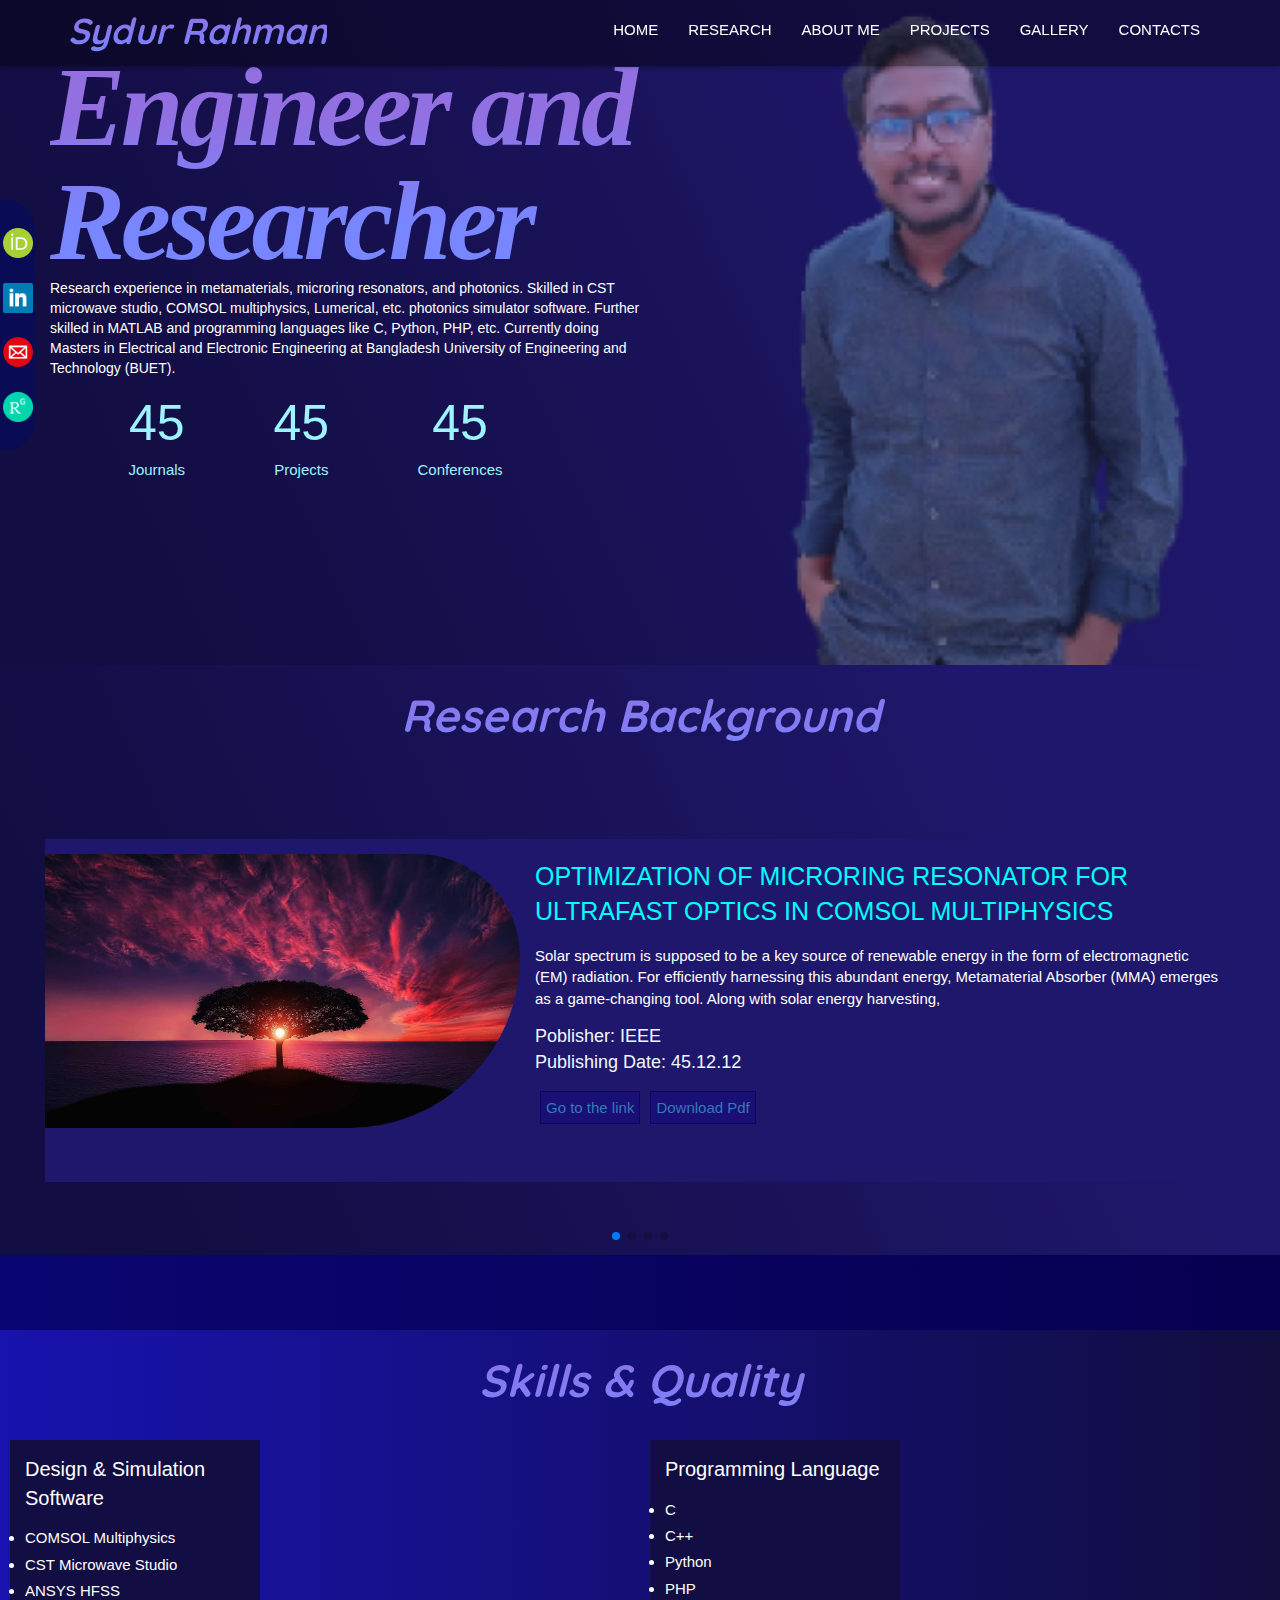
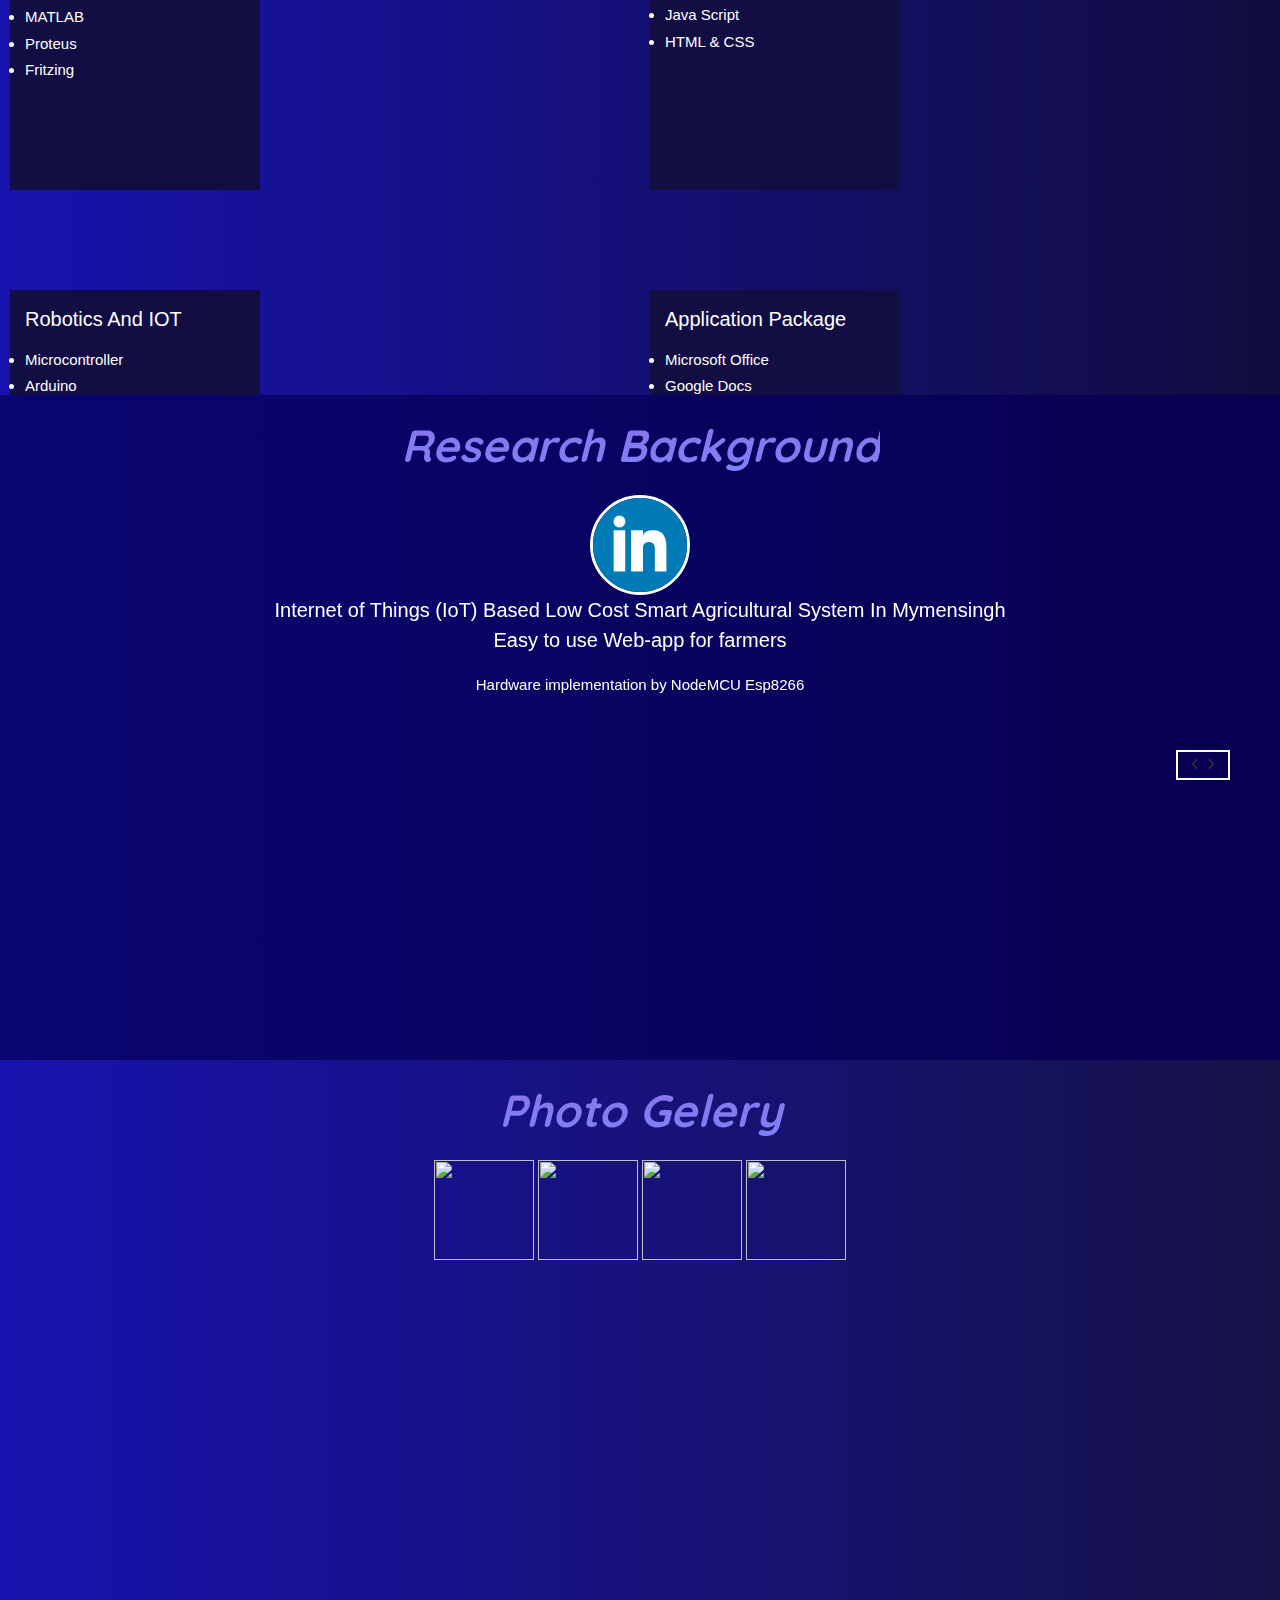
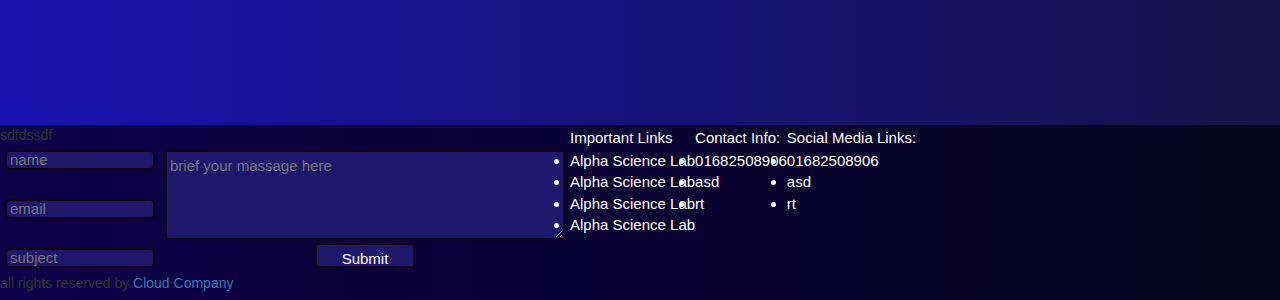
==== commit c02c65b2: "latest" ====
--- a/index.html
+++ b/index.html
@@ -23,7 +23,7 @@
     <!-- bootstrap.min -->
     <link rel="stylesheet" href="css/animate.css">
     <!-- Main Stylesheet -->
-    <link rel="stylesheet" href="css/main2.css">
+    <link rel="stylesheet" href="css/main6.css">
 
     <!-- Modernizer Script for old Browsers -->
     <script src="js/modernizr-2.6.2.min.js"></script>
@@ -37,9 +37,9 @@
 </div>
 
 <body>
-    <section id="home" >
-    <div class="p">
-        <!-- <header>
+    <section id="home">
+        <div class="p">
+            <!-- <header>
             <div class="p1">Sydur Rahman</div>
             <div class="p2">
                 <a>Home</a>
@@ -50,72 +50,492 @@
             </div>
             <div class="p3">log in</div>
         </header> -->
-        <header id="navigation" class="navbar-inverse navbar-fixed-top animated-header">
-            <div class="container">
-                <div class="navbar-header">
-                    <!-- responsive nav button -->
-					<button type="button" class="navbar-toggle" data-toggle="collapse" data-target=".navbar-collapse">
-						<span class="sr-only">Toggle navigation</span>
-						<span class="icon-bar"></span>
-						<span class="icon-bar"></span>
-						<span class="icon-bar"></span>
-                    </button>
-					<!-- /responsive nav button -->
-					
-					<!-- logo -->
-					<h1 class="navbar-brand">
-						<a href="#body"> <div class="p1">Sydur Rahman</div></a>
-					</h1>
-					<!-- /logo -->
-                </div>
-
-				<!-- main nav -->
-                <nav class="collapse navbar-collapse navbar-right" role="navigation">
-                    <ul id="nav" class="nav navbar-nav">
-                        <li><a href="#home">Home</a></li>
-                        
-                        <li><a href="#research">Research</a></li>
-                        <li><a href="#about">About me</a></li>
-                        <li><a href="#projects">Projects</a></li>
-                        <li><a href="#gallery">Gallery</a></li>
-                        <li><a href="#contacts">Contacts</a></li>
-                    </ul>
-                </nav>
-				<!-- /main nav -->
-				
+            <header id="navigation" class="navbar-inverse navbar-fixed-top animated-header">
+                <div class="container">
+                    <div class="navbar-header">
+                        <!-- responsive nav button -->
+                        <button type="button" class="navbar-toggle" data-toggle="collapse"
+                            data-target=".navbar-collapse">
+                            <span class="sr-only">Toggle navigation</span>
+                            <span class="icon-bar"></span>
+                            <span class="icon-bar"></span>
+                            <span class="icon-bar"></span>
+                        </button>
+                        <!-- /responsive nav button -->
+
+                        <!-- logo -->
+                        <h1 class="navbar-brand">
+                            <a href="#body">
+                                <div class="p1">Sydur Rahman</div>
+                            </a>
+                        </h1>
+                        <!-- /logo -->
+                    </div>
+
+                    <!-- main nav -->
+                    <nav class="collapse navbar-collapse navbar-right" role="navigation">
+                        <ul id="nav" class="nav navbar-nav">
+                            <li><a href="#home">Home</a></li>
+
+                            <li><a href="#research">Research</a></li>
+                            <li><a href="#about">About me</a></li>
+                            <li><a href="#projects">Projects</a></li>
+                            <li><a href="#gallery">Gallery</a></li>
+                            <li><a href="#contacts">Contacts</a></li>
+                        </ul>
+                    </nav>
+                    <!-- /main nav -->
+
+                </div>
+            </header>
+
+            <div class="p12">
+                <div class="p13">
+                    <div class="p14">Engineer and Researcher</div>
+                    <div class="p15">Research experience in metamaterials, microring resonators, and photonics. Skilled
+                        in
+                        CST microwave
+                        studio, COMSOL multiphysics, Lumerical, etc. photonics simulator software. Further skilled in
+                        MATLAB
+                        and
+                        programming languages like C, Python, PHP, etc. Currently doing Masters in Electrical and
+                        Electronic
+                        Engineering at Bangladesh University of Engineering and Technology (BUET). </div>
+                    <div class="nu">
+                        <div class="num">
+                            <div class="n1">45</div>
+                            <div class="n2">Journals</div>
+                        </div>
+                        <div class="num">
+                            <div class="n1">45</div>
+                            <div class="n2">Projects</div>
+                        </div>
+                        <div class="num">
+                            <div class="n1">45</div>
+                            <div class="n2">Conferences</div>
+                        </div>
+
+                    </div>
+                </div>
+                <div class="nn"><img src="ss.png"></div>
             </div>
-        </header>
-        
-        <div class="p12">
-            <div class="p13">
-                <div class="p14">Engineer and Researcher</div>
-                <div class="p15">Research experience in metamaterials, microring resonators, and photonics. Skilled in
-                    CST microwave
-                    studio, COMSOL multiphysics, Lumerical, etc. photonics simulator software. Further skilled in MATLAB
-                    and
-                    programming languages like C, Python, PHP, etc. Currently doing Masters in Electrical and Electronic
-                    Engineering at Bangladesh University of Engineering and Technology (BUET). </div>
-                <div class="nu">
-                    <div class="num">
-                        <div class="n1">45</div>
-                        <div class="n2">Journals</div>
-                    </div>
-                    <div class="num">
-                        <div class="n1">45</div>
-                        <div class="n2">Projects</div>
-                    </div>
-                    <div class="num">
-                        <div class="n1">45</div>
-                        <div class="n2">Conferences</div>
-                    </div>
-
-                </div>
+        </div>
+    </section>
+    <section id="research">
+        <div class="q">
+            <div class="pagehead">Research Background</div>
+            <div class="swiper mySwiper">
+                <div class="swiper-wrapper">
+                    <div class="swiper-slide">
+                        <div class="qq">
+                            <div class="qr"><img src="images/tree.jpg"></div>
+                            <div class="q2">
+                                <div class="q3">OPTIMIZATION OF MICRORING RESONATOR FOR ULTRAFAST OPTICS IN COMSOL
+                                    MULTIPHYSICS</div>
+                                <div class="q4">Solar spectrum is supposed to be a key source of renewable energy in the
+                                    form of
+                                    electromagnetic (EM) radiation. For efficiently harnessing this abundant energy,
+                                    Metamaterial
+                                    Absorber (MMA) emerges as a game-changing tool. Along with solar energy harvesting,
+                                 
+                                   </div>
+                                <div class="q7">Poblisher: IEEE</div>
+                                <div class="q7">Publishing Date: 45.12.12</div>
+                                <div class="q8">
+                                    <div class="q5"><a>Go to the link</a></div>
+                                    <div class="q5"><a>Download Pdf</a></div>
+                                </div>
+                            </div>
+                        </div>
+                    </div>
+                    <div class="swiper-slide">
+                        <div class="qq">
+                            <div class="qr"><img src="images/tree.jpg"></div>
+                            <div class="q2">
+                                <div class="q3">OPTIMIZATION OF MICRORING RESONATOR FOR ULTRAFAST OPTICS IN COMSOL
+                                    MULTIPHYSICS</div>
+                                <div class="q4">Solar spectrum is supposed to be a key source of renewable energy in the
+                                    form of
+                                    electromagnetic (EM) radiation. For efficiently harnessing this abundant energy,
+                                    Metamaterial
+                                    Absorber (MMA) emerges as a game-changing tool. Along with solar energy harvesting,
+                                    MMA
+                                    can be used
+                                    in biochemical sensors, optical modulators, magnetic resonance imaging,
+                                    photoelectric
+                                    detectors,
+                                    plasmonic sensors, etc. In this paper, a sun shape resonator-based MMA is designed
+                                   </div>
+                                <div class="q7">Poblisher: IEEE</div>
+                                <div class="q7">Publishing Date: 45.12.12</div>
+                                <div class="q8">
+                                    <div class="q5"><a>Go to the link</a></div>
+                                    <div class="q5"><a>Download Pdf</a></div>
+                                </div>
+                            </div>
+                        </div>
+                    </div>
+                    <div class="swiper-slide">
+                        <div class="qq">
+                            <div class="qr"><img src="images/tree.jpg"></div>
+                            <div class="q2">
+                                <div class="q3">OPTIMIZATION OF MICRORING RESONATOR FOR ULTRAFAST OPTICS IN COMSOL
+                                    MULTIPHYSICS</div>
+                                <div class="q4">Solar spectrum is supposed to be a key source of renewable energy in the
+                                    form of electromagnetic (EM) radiation. For efficiently harnessing this abundant energy,
+                                    MetamaterialAbsorber (MMA) emerges as a game-changing tool. Along with solar energy harvesting,
+                                    MMAcan be usedin 
+                                   </div>
+                                <div class="q7">Poblisher: IEEE</div>
+                                <div class="q7">Publishing Date: 45.12.12</div>
+                                <div class="q8">
+                                    <div class="q5"><a>Go to the link</a></div>
+                                    <div class="q5"><a>Download Pdf</a></div>
+                                </div>
+                            </div>
+                        </div>
+                    </div>
+                    <div class="swiper-slide">
+                        <div class="qq">
+                            <div class="qr"><img src="images/tree.jpg"></div>
+                            <div class="q2">
+                                <div class="q3">OPTIMIZATION OF MICRORING RESONATOR FOR ULTRAFAST OPTICS IN COMSOL
+                                    MULTIPHYSICS</div>
+                                <div class="q4">Solar spectrum is supposed to be a key source of renewable energy in the
+                                    form of
+                                    electromagnetic (EM) radiation. For efficiently harnessing this abundant energy,
+                                    Metamaterial
+                                    Absorber (MMA) emerges as a game-changing tool. Along with solar energy harvesting,
+                                    MMA
+                                    can be used
+                                    in biochemical sensors, optical modulators, magnetic resonance imaging,
+                                    photoelectric
+                                    detectors,
+                                    plasmonic sensors, etc. In this paper, a sun shape resonator-based MMA is designed
+                                   </div>
+                                <div class="q7">Poblisher: IEEE</div>
+                                <div class="q7">Publishing Date: 45.12.12</div>
+                                <div class="q8">
+                                    <div class="q5"><a>Go to the link</a></div>
+                                    <div class="q5"><a>Download Pdf</a></div>
+                                </div>
+                            </div>
+                        </div>
+                    </div>
+                </div>
+                <div class="swiper-pagination"></div>
             </div>
-            <div class="nn"><img src="ss.png"></div>
+            <!-- <div class="swiper-button-next"></div>
+            <div class="swiper-button-prev"></div> -->
+        </div>
+    </section>
+    <section id="about">
+        <div class="r">
+            <div class="pagehead">Skills & Quality</div>
+            <div class="rr">
+                <div class="ew">
+                    <div class="r1">
+                        <!-- <img src="images/in.png"> -->
+    
+                        <lord-icon src="https://cdn.lordicon.com/dqrpfjei.json" trigger="hover"
+                            style="width:100px;height:100px">
+                        </lord-icon>
+                        <div class="r11">Design & Simulation Software</div>
+                        <div class="r12">
+                            <li>COMSOL Multiphysics</li>
+                            <li>CST Microwave Studio</li>
+                            <li>ANSYS HFSS</li>
+                            <li>MATLAB</li>
+                            <li>Proteus</li>
+                            <li>Fritzing</li>
+    
+                        </div>
+    
+                    </div>
+                    <div class="r6">
+                        <lord-icon src="https://cdn.lordicon.com/tltikfri.json" trigger="hover"
+                            style="width:100px;height:100px">
+                        </lord-icon>
+                        <div class="r11">Robotics And IOT</div>
+                        <div class="r12">
+                            <li>Microcontroller</li>
+                            <li>Arduino</li>
+                            <li>NodeMCU</li>
+                            <li>ESP8266</li>
+                            <li>Sensors</li>
+                            <li>Modules</li>
+    
+                        </div>
+    
+                    </div>
+                </div>
+                <div class="rw">
+                    <div class="r1"><lord-icon src="https://cdn.lordicon.com/spsqhhyu.json" trigger="hover"
+                            style="width:100px;height:100px">
+                        </lord-icon>
+                        <div class="r11">Programming Language</div>
+                        <div class="r12">
+                            <li>C</li>
+                            <li>C++</li>
+                            <li>Python</li>
+                            <li>PHP</li>
+                            <li>Java Script</li>
+                            <li>HTML & CSS</li>
+    
+                        </div>
+                    </div>
+                    <div class="r6">
+                        <lord-icon src="https://cdn.lordicon.com/yweoecch.json" trigger="hover"
+                            style="width:100px;height:100px">
+                        </lord-icon>
+                        <div class="r11">Application Package</div>
+                        <div class="r12">
+                            <li>Microsoft Office</li>
+                            <li>Google Docs</li>
+                            <li>Adobe Photoshop</li>
+                            <li>Mendeley</li>
+                            <li>Latex</li>
+                            <li>Origin Pro</li>
+    
+                        </div>
+                    </div>
+                </div>
+            </div>
+        </div>
+    </section>
+    
+ <!-- <section id="projects">
+    <div class="s">
+        <div class="pagehead">Projects</div>
+        <div class="ss">
+            <section class="swiperxx mySwiperx">
+                <div class="swiper-wrapper">
+                    <div class="card swiper-slide">
+                        <div class="card__content">
+                            <div class="s5">
+                                <img src="images/in.png">
+                                <div class="r11">Internet of Things (IoT) Based Low Cost Smart Agricultural System In
+                                    Mymensingh Easy to
+                                    use Web-app for farmers</div>
+                                <div class="r12">
+                                    Hardware implementation by NodeMCU Esp8266
+                                </div>
+                            </div>
+                        </div>
+                    </div>
+                    <div class="card swiper-slide">
+
+
+                        <div class="card__content">
+                            <div class="s5">
+                                <img src="images/in.png">
+                                <div class="r11">Internet of Things (IoT) Based Low Cost Smart Agricultural System In
+                                    Mymensingh Easy to
+                                    use Web-app for farmers</div>
+                                <div class="r12">
+                                    Hardware implementation by NodeMCU Esp8266
+                                </div>
+                            </div>
+                        </div>
+                    </div>
+                    <div class="card swiper-slide">
+
+
+                        <div class="card__content">
+                            <div class="s5">
+                                <img src="images/in.png">
+                                <div class="r11">Internet of Things (IoT) Based Low Cost Smart Agricultural System In
+                                    Mymensingh Easy to
+                                    use Web-app for farmers</div>
+                                <div class="r12">
+                                    Hardware implementation by NodeMCU Esp8266
+                                </div>
+                            </div>
+                        </div>
+                    </div>
+                </div>
+            </section>
         </div>
     </div>
-    </section>
-  
+</section>  -->
+<section id="projects" class="parallax">
+    <div class="s">
+        <div class="pagehead">Research Background</div>
+    <div class="overlay">
+        <div class="container">
+            <div class="row">
+            
+          
+                
+                <div id="testimonial" class=" wow animated fadeInUp">
+                    <div class="testimonial-item text-center">
+                       
+                            <img src="images/in.png">
+                            <div class="r11">Internet of Things (IoT) Based Low Cost Smart Agricultural System In
+                                Mymensingh Easy to
+                                use Web-app for farmers</div>
+                            <div class="r12">
+                                Hardware implementation by NodeMCU Esp8266
+                            </div>
+                      
+                    </div>
+                    <div class="testimonial-item text-center">
+                   
+                            <img src="images/in.png">
+                            <div class="r11">Internet of Things (IoT) Based Low Cost Smart Agricultural System In
+                                Mymensingh Easy to
+                                use Web-app for farmers</div>
+                            <div class="r12">
+                                Hardware implementation by NodeMCU Esp8266
+                            </div>
+                    
+                    </div>
+                    <div class="testimonial-item text-center">
+                       
+                            <img src="images/in.png">
+                            <div class="r11">Internet of Things (IoT) Based Low Cost Smart Agricultural System In
+                                Mymensingh Easy to
+                                use Web-app for farmers</div>
+                            <div class="r12">
+                                Hardware implementation by NodeMCU Esp8266
+                            </div>
+                       
+                    </div>
+                </div>
+            
+            </div>
+        </div>
+    </div>
+</div>
+</section>
+<section id="gallery">
+    <div class="t">
+        <div class="pagehead">Photo Gelery</div>
+        <div class="tt">
+            <div class="row1">
+               
+                  <img src="https://www.w3schools.com/howto/img_nature_wide.jpg" onclick="openModal();currentSlide(1)" class="hover-shadow">
+                
+                
+                  <img src="https://www.w3schools.com/howto/img_snow_wide.jpg" onclick="openModal();currentSlide(2)" class="hover-shadow">
+               
+      
+                  <img src="https://www.w3schools.com/howto/img_nature_wide.jpg" onclick="openModal();currentSlide(3)" class="hover-shadow">
+                
+               
+                  <img src="https://www.w3schools.com/howto/img_nature_wide.jpg" onclick="openModal();currentSlide(4)" class="hover-shadow">
+               
+              </div>
+              
+              <!-- The Modal/Lightbox -->
+              <div id="myModal" class="modal">
+                <span class="close cursor" onclick="closeModal()">&times;</span>
+                <div class="modal-content">
+              
+                  <div class="mySlides">
+                    <div class="numbertext">1 / 4</div>
+                    <img src="https://www.w3schools.com/howto/img_nature_wide.jpg" style="width:100%">
+                  </div>
+              
+                  <div class="mySlides">
+                    <div class="numbertext">2 / 4</div>
+                    <img src="https://www.w3schools.com/howto/img_nature_wide.jpg" style="width:100%">
+                  </div>
+              
+                  <div class="mySlides">
+                    <div class="numbertext">3 / 4</div>
+                    <img src="https://www.w3schools.com/howto/img_nature_wide.jpg" style="width:100%">
+                  </div>
+              
+                  <div class="mySlides">
+                    <div class="numbertext">4 / 4</div>
+                    <img src="https://www.w3schools.com/howto/img_nature_wide.jpg" style="width:100%">
+                  </div>
+              
+                  <!-- Next/previous controls -->
+                  <a class="prev" onclick="plusSlides(-1)">&#10094;</a>
+                  <a class="next" onclick="plusSlides(1)">&#10095;</a>
+              
+                  <!-- Caption text -->
+                  <div class="caption-container">
+                    <p id="caption"></p>
+                  </div>
+              
+                  <!-- Thumbnail image controls -->
+                  <div class="column">
+                    <img class="demo" src="https://www.w3schools.com/howto/img_nature_wide.jpg" onclick="currentSlide(1)" alt="Nature">
+                  </div>
+              
+                  <div class="column">
+                    <img class="demo" src="https://www.w3schools.com/howto/img_snow_wide.jpg" onclick="currentSlide(2)" alt="Snow">
+                  </div>
+              
+                  <div class="column">
+                    <img class="demo" src="https://www.w3schools.com/howto/img_snow_wide.jpg" onclick="currentSlide(3)" alt="Mountains">
+                  </div>
+              
+                  <div class="column">
+                    <img class="demo" src="https://www.w3schools.com/howto/img_snow_wide.jpg" onclick="currentSlide(4)" alt="Lights">
+                  </div>
+                </div>
+              </div>
+        </div>
+    </div>
+</section>
+<section id="contacts">
+    <div class="u">
+
+        <div class="up">
+            <div>
+                <div>sdfdssdf</div>
+                <form>
+                    <div class="uu">
+
+                        <div class="u2">
+                            <input class="a" placeholder="name">
+                            <input class="a" placeholder="email">
+                            <input class="a" placeholder="subject">
+                        </div>
+                        <div class="u3">
+                            <textarea class="b" placeholder="brief your massage here"></textarea>
+                            <button class="c">Submit</button>
+                        </div>
+
+                    </div>
+                </form>
+            </div>
+
+            <div class="uu">
+                <div class="upt">
+                    <p> Important Links</p>
+
+
+
+                    <li>Alpha Science Lab</li>
+                    <li>Alpha Science Lab</li>
+                    <li>Alpha Science Lab</li>
+                    <li>Alpha Science Lab</li>
+
+                </div>
+                <div class="upt">
+                    <p>Contact Info:</p>
+                    <li>01682508906</li>
+                    <li>asd</li>
+                    <li>rt</li>
+                </div>
+                <div class="upt">
+                    <p>Social Media Links:</p>
+                    <li>01682508906</li>
+                    <li>asd</li>
+                    <li>rt</li>
+                </div>
+            </div>
+        </div>
+        <div>
+            all rights reserved by <a href="https//:www.cloudcompany.cc">Cloud Company</a>
+        </div>
+    </div>
+</section>
 </body>
 <script>
     var swiper = new Swiper(".mySwiper", {
@@ -131,6 +551,7 @@
         keyboard: true,
     });
 </script>
+
 <script>
     var swiperxx = new Swiper(".mySwiperx", {
         effect: "coverflow",
@@ -149,45 +570,45 @@
 <script>
     // Open the Modal
     function openModal() {
-      document.getElementById("myModal").style.display = "block";
+        document.getElementById("myModal").style.display = "block";
     }
-    
+
     // Close the Modal
     function closeModal() {
-      document.getElementById("myModal").style.display = "none";
+        document.getElementById("myModal").style.display = "none";
     }
-    
+
     var slideIndex = 1;
     showSlides(slideIndex);
-    
+
     // Next/previous controls
     function plusSlides(n) {
-      showSlides(slideIndex += n);
+        showSlides(slideIndex += n);
     }
-    
+
     // Thumbnail image controls
     function currentSlide(n) {
-      showSlides(slideIndex = n);
+        showSlides(slideIndex = n);
     }
-    
+
     function showSlides(n) {
-      var i;
-      var slides = document.getElementsByClassName("mySlides");
-      var dots = document.getElementsByClassName("demo");
-      var captionText = document.getElementById("caption");
-      if (n > slides.length) {slideIndex = 1}
-      if (n < 1) {slideIndex = slides.length}
-      for (i = 0; i < slides.length; i++) {
-        slides[i].style.display = "none";
-      }
-      for (i = 0; i < dots.length; i++) {
-        dots[i].className = dots[i].className.replace(" active", "");
-      }
-      slides[slideIndex-1].style.display = "block";
-      dots[slideIndex-1].className += " active";
-      captionText.innerHTML = dots[slideIndex-1].alt;
+        var i;
+        var slides = document.getElementsByClassName("mySlides");
+        var dots = document.getElementsByClassName("demo");
+        var captionText = document.getElementById("caption");
+        if (n > slides.length) { slideIndex = 1 }
+        if (n < 1) { slideIndex = slides.length }
+        for (i = 0; i < slides.length; i++) {
+            slides[i].style.display = "none";
+        }
+        for (i = 0; i < dots.length; i++) {
+            dots[i].className = dots[i].className.replace(" active", "");
+        }
+        slides[slideIndex - 1].style.display = "block";
+        dots[slideIndex - 1].className += " active";
+        captionText.innerHTML = dots[slideIndex - 1].alt;
     }
-    </script>
+</script>
 <script src="js/jquery-1.11.1.min.js"></script>
 <!-- Twitter Bootstrap -->
 <script src="js/bootstrap.min.js"></script>
@@ -208,4 +629,5 @@
 <script src="js/wow.min.js"></script>
 <!-- Custom Functions -->
 <script src="js/main.js"></script>
+
 </html>--- a/css/main6.css
+++ b/css/main6.css
@@ -0,0 +1,2290 @@
+
+
+@import url('https://fonts.googleapis.com/css?family=Muli&display=swap');
+@import url('https://fonts.googleapis.com/css?family=Quicksand&display=swap');
+
+body {
+    margin: 0px;
+    height: 3500px;
+    display: grid;
+    grid-template-rows: 19% 19% 19% 19% 19% 5%;
+    background-image: linear-gradient(to right, rgb(10, 6, 113), rgb(7, 0, 80));
+}
+
+.p {
+    height: -webkit-fill-available;
+
+    width: auto;
+    background: linear-gradient(245deg, #1F176C 17.79%, #120D42 87.46%);
+}
+
+.q {
+    display: flex;
+    width: auto;
+    background: linear-gradient(245deg, #1F176C 17.79%, #120D42 87.46%);
+    flex-direction: column;
+}
+
+.r {
+    height: -webkit-fill-available;
+
+    width: auto;
+    background-image: linear-gradient(to right, rgb(24, 18, 174), rgb(17, 13, 62));
+}
+.ew{
+    width: 50%;
+        }
+        .rw{
+    width: 50%;
+        }
+.s {
+    display: flex;
+    width: auto;
+    background-image: linear-gradient(to right, rgb(10, 6, 113), rgb(7, 0, 80));
+    flex-direction: column;
+    align-items: center;
+}
+
+.t {
+    width: auto;
+    height: -webkit-fill-available;
+    background-image: linear-gradient(to right, rgb(24, 18, 174), rgb(22, 18, 71));
+}
+
+.u {
+    height: -webkit-fill-available;
+
+    width: auto;
+    background-image: linear-gradient(to right, rgb(12, 0, 72), rgb(7, 5, 28));
+
+}
+
+
+/* header {
+    height: 100px;
+    display: grid;
+    grid-template-columns: 30% 60% 10%;
+    background-color: rgba(127, 255, 212, 0);
+    font-family: Inter;
+
+} */
+
+.p .p1 {
+    font-size: 60px;
+    
+    background: linear-gradient(180deg, #926FE1 0%, #7885FF 100%);
+    -webkit-background-clip: text;
+    -webkit-text-fill-color: transparent;
+    font-size: 36px;
+    font-family: 'Quicksand', sans-serif;
+    font-weight: 700;
+    line-height: normal;
+    font-style: italic;
+}
+
+.p .p2 {
+    display: flex;
+    color: #9DF3FF;
+    font-family: Inter;
+    font-size: 18px;
+    font-style: italic;
+    font-weight: 700;
+    line-height: normal;
+    background-color: #7886ff00;
+    flex-direction: row;
+    font-family: 'Quicksand', sans-serif;
+    justify-content: space-evenly;
+    align-content: center;
+    align-items: center;
+
+}
+
+.p .p3 {
+    display: flex;
+    color: #9DF3FF;
+    font-family: Inter;
+    font-size: 18px;
+    font-style: italic;
+    font-weight: 700;
+    line-height: normal;
+    background-color: #7886ff00;
+    flex-direction: row;
+    font-family: 'Quicksand', sans-serif;
+    justify-content: space-evenly;
+    align-content: center;
+    align-items: center;
+}
+
+.p12 {
+    display: grid;
+    grid-template-columns: 50% 50%;
+    color: #9DF3FF;
+    height: -webkit-fill-available;
+}
+
+.p13 {
+
+    background-clip: text;
+    display: flex;
+    flex-direction: column;
+    padding-left: 50px;
+}
+
+.p14 {
+    background: linear-gradient(180deg, #9270E1 28.65%, #7886FF 75.52%);
+    background-clip: text;
+    -webkit-background-clip: text;
+    -webkit-text-fill-color: transparent;
+    font-family: Inter;
+    font-size: 113px;
+    font-style: italic;
+    font-weight: 700;
+    margin-top: 50px;
+    line-height: 114px;
+    /* 100.885% */
+    letter-spacing: -4.52px;
+    display: flex;
+}
+
+.p15 {
+    color: white;
+
+}
+
+.num {
+    margin: 10px;
+    display: flex;
+    flex-direction: column;
+    align-items: center;
+}
+
+.n1 {
+
+    font-size: 50px;
+}
+
+.n2 {
+    font-size: 15px;
+}
+
+.nu {
+    display: flex;
+    flex-direction: row;
+    width: 531px;
+    justify-content: space-evenly;
+}
+
+.nn img {
+    height: 800px;
+}
+
+.sidecard {
+    width: 35px;
+    height: 250px;
+    background-color: rgba(0, 12, 104, 0.497);
+    position:fixed;
+    margin-top: 200px;
+    border-radius: 0px 30px 30px 0px;
+    padding: 3px;
+    display: flex;
+    flex-direction: column;
+    justify-content: space-evenly;
+    align-items: center;
+    z-index:5;
+}
+
+.sidecard img {
+    height: 30px;
+    width: 30px;
+}
+.p11 {
+height:450px;
+width:350px;
+display: flex;
+flex-direction: column;
+}
+.pompom{
+height:350px;
+width:350px;
+background: url('./pexels-roberto-nickson-2559941.jpg');
+background-position: center;
+background-size: cover;
+}
+.back-frem{
+width: 350px;
+height: 100px;
+background: white;
+position: fixed;
+bottom: 10px;
+display: flex;
+justify-content: space-around;
+align-items: center;
+}
+.back-frem .back-chang{
+width: 100px;
+height: 100px;
+background: wheat;
+overflow: hidden;
+cursor: pointer;
+}
+.back-frem .back-chang img{
+width: 100%;
+height: 100%;
+object-fit: cover;
+}
+.pagehead {
+    height: 100px;
+    font-size: 50px;
+    align-content: center;
+    display: flex;
+    justify-content: center;
+    align-items: center;
+    background: linear-gradient(180deg, #926FE1 0%, #7885FF 100%);
+    -webkit-background-clip: text;
+    -webkit-text-fill-color: transparent;
+    font-size: 45px;
+    font-family: 'Quicksand', sans-serif;
+    font-weight: 1000;
+    line-height: normal;
+    font-style: italic;
+}
+
+.q2 {
+padding: 15px;
+display: flex;
+flex-direction: column;
+align-items: flex-start;
+}
+
+.qq {
+    display: grid;
+    grid-template-columns: 40% 60%;
+    width: 1200px;
+    background-color: #1F176C;
+    height: 70%;
+    position: relative;
+
+    align-self: center;
+
+}
+
+.q3 {
+    margin-top: 5px;
+    font-size: 25px;
+    color: aqua;
+}
+
+.q4 {
+    margin-top: 15px;
+    font-size: 15px;
+    color: white;
+    margin-bottom: 15px;
+}
+
+.q5 {
+    font-size: 10px;
+}
+
+.qr img {
+    margin-top: 15px;
+    width: -webkit-fill-available;
+    height: 80%;
+    border-radius: 0px 300px 500px 0px;
+}
+
+.q7 {
+    color: aliceblue;
+}
+
+.q5 {
+    background-color: rgba(12, 0, 139, 0.311);
+    color: rgb(255, 255, 255);
+    border: 1px solid rgb(17, 0, 102);
+    font-size: 15px;
+    margin: 5px;
+    padding: 5px;
+}
+
+.q5:hover {
+    background-color: rgb(17, 0, 102);
+    color: white;
+}
+
+.q8 {
+    margin-top: 10px;
+    width: 250px;
+    display: flex;
+    flex-direction: row;
+
+}
+
+.r1 {
+    height: 350px;
+    width: 250px;
+    background-color: #120D42;
+    margin: 10px;
+    padding: 15px;
+}
+
+.s1 {
+    height: 350px;
+    width: 250px;
+    background-color: #120D42;
+    margin: 10px;
+    padding: 15px;
+}
+
+.s5 {
+    height: 450px;
+    width: 300px;
+    background-color: #120D42;
+    margin: 10px;
+    padding: 15px;
+}
+
+.s5 img {
+    height: 250px;
+    width: 300px;
+
+
+}
+
+.s1 img {
+    height: 150px;
+    width: 250px;
+
+
+}
+
+.r6 {
+    height: 350px;
+    width: 250px;
+    background-color: #120D42;
+    margin: 10px;
+    margin-top: 100px;
+    padding: 15px;
+}
+
+.rr {
+    display: flex;
+    flex-direction: row;
+    justify-content: space-evenly;
+}
+
+
+.r11 {
+    font-size: 20px;
+    color: white;
+}
+
+.r12 {
+    font-size: 15px;
+    color: white;
+    margin-top: 15px;
+}
+
+.r12 li {
+    margin-top: 5px;
+}
+
+.s11 {
+    display: flex;
+    flex-direction: row;
+    height: 500px;
+    justify-content: space-evenly;
+    align-items: flex-end;
+}
+
+.ss {
+    width: 1000px;
+    display: flex;
+    align-items: center;
+    align-content: center;
+}
+
+.t1 {
+    height: 100%;
+    width: 500px;
+}
+
+.t1 img {
+    height: 500px;
+    width: 750px;
+}
+
+.t2 {
+    width: 250px;
+    height: 500px;
+}
+
+.t2 img {
+    height: 125px;
+    width: 250px;
+}
+
+.tt {
+    display: flex;
+    flex-direction: row;
+    justify-content: space-around;
+    align-items: flex-start;
+}
+
+.a {
+    height: 20px;
+    width: 150px;
+    font-size: 15px;
+    color: white;
+    background-color: #1F176C;
+    border: 2px solid #120012;
+    border-radius: 5px;
+    padding: 3px;
+}
+
+.c {
+    height: 25px;
+    width: 100px;
+    font-size: 15px;
+    color: white;
+    background-color: #1F176C;
+    border: 2px solid #120012;
+    padding: 3px;
+    margin-top: 3px;
+
+}
+
+.b {
+    height: 90px;
+    width: 400px;
+    font-size: 15px;
+    color: white;
+    background-color: #1F176C;
+    border: 2px solid #120012;
+    padding: 3px;
+
+
+}
+
+.uu {
+    width: -webkit-fill-available;
+    display: flex;
+    flex-direction: row;
+}
+
+.u2 {
+    display: flex;
+    flex-direction: column;
+    align-items: center;
+    justify-content: space-between;
+    margin: 5px;
+}
+
+.u3 {
+    display: flex;
+    flex-direction: column;
+    align-items: center;
+    justify-content: space-between;
+    margin: 5px;
+}
+
+.up {
+    display: flex;
+    flex-direction: row;
+}
+
+.un {
+    width: inherit;
+}
+
+.upt {
+    color: white;
+    font-size: 15px;
+}
+
+.swiper {
+    width: 85em;
+    height: 100%;
+}
+
+.swiper-slide {
+    font-size: 18px;
+    background-color: rgba(240, 248, 255, 0);
+    display: flex;
+    justify-content: center;
+    align-items: center;
+}
+.swiperxx {
+    width: 100%;
+}
+
+.swiper-wrapper {
+    width: inherit;
+    height: 35em;
+    display: flex;
+    align-items: center;
+}
+
+.card {
+    width: 20em;
+    height: 85%;
+    background-color: #ffffff00;
+    box-shadow: 0 0 2em rgba(0, 0, 178, 0.211);
+    display: flex;
+    align-items: center;
+    flex-direction: column;
+    margin: 0 2em;
+}
+
+.swiper-slide:not(.swiper-slide-active) {
+    filter: blur(1px);
+}
+
+
+
+
+.card__content {
+    display: flex;
+    align-items: center;
+    flex-direction: column;
+}
+.row1{
+width: inherit;
+}
+.row1 img{
+height: 100px;
+width: 100px;
+}
+
+.row:after {
+content: "";
+display: table;
+clear: both;
+}
+
+/* Create four equal columns that floats next to eachother */
+.column1 {
+float: left;
+width: 25%;
+}
+.column1 img{
+width: 100px;
+}
+
+/* The Modal (background) */
+.modal {
+display: none;
+position: fixed;
+z-index: 1;
+padding-top: 100px;
+left: 0;
+top: 0;
+width: 100%;
+height: 100%;
+overflow: auto;
+background-color: black;
+}
+
+/* Modal Content */
+.modal-content {
+position: relative;
+background-color: #fefefe;
+margin: auto;
+padding: 0;
+width: 90%;
+max-width: 1200px;
+}
+
+/* The Close Button */
+.close {
+color: white;
+position: absolute;
+top: 10px;
+right: 25px;
+font-size: 35px;
+font-weight: bold;
+}
+
+.close:hover,
+.close:focus {
+color: #999;
+text-decoration: none;
+cursor: pointer;
+}
+
+/* Hide the slides by default */
+.mySlides {
+display: none;
+}
+
+/* Next & previous buttons */
+.prev,
+.next {
+cursor: pointer;
+position: absolute;
+top: 50%;
+width: auto;
+padding: 16px;
+margin-top: -50px;
+color: white;
+font-weight: bold;
+font-size: 20px;
+transition: 0.6s ease;
+border-radius: 0 3px 3px 0;
+user-select: none;
+-webkit-user-select: none;
+}
+
+/* Position the "next button" to the right */
+.next {
+right: 0;
+border-radius: 3px 0 0 3px;
+}
+
+/* On hover, add a black background color with a little bit see-through */
+.prev:hover,
+.next:hover {
+background-color: rgba(0, 0, 0, 0.8);
+}
+
+/* Number text (1/3 etc) */
+.numbertext {
+color: #f2f2f2;
+font-size: 12px;
+padding: 8px 12px;
+position: absolute;
+top: 0;
+}
+
+/* Caption text */
+.caption-container {
+text-align: center;
+background-color: black;
+padding: 2px 16px;
+color: white;
+}
+
+img.demo {
+opacity: 0.6;
+}
+
+.active,
+.demo:hover {
+opacity: 1;
+}
+
+img.hover-shadow {
+transition: 0.3s;
+}
+
+.hover-shadow:hover {
+box-shadow: 0 4px 8px 0 rgba(0, 0, 0, 0.2), 0 6px 20px 0 rgba(0, 0, 0, 0.19);
+}
+
+
+
+
+figure, p, address {
+    margin: 0;
+}
+
+p {
+    line-height: 25px;
+}
+
+iframe {
+    border: 0;
+}
+
+a {
+    -webkit-transition: all 0.3s ease-out 0s;
+       -moz-transition: all 0.3s ease-out 0s;
+        -ms-transition: all 0.3s ease-out 0s;
+         -o-transition: all 0.3s ease-out 0s;
+            transition: all 0.3s ease-out 0s;
+}
+
+a, a:hover, a:focus, .btn:focus {
+    text-decoration: none;
+    outline: none;
+}
+
+h1, h2, h3, h4, h5, h6,
+.h1, .h2, .h3, .h4, .h5, .h6 {
+    font-family: 'Open Sans', sans-serif;
+    color: #252525;
+}
+
+main > section {
+    padding: 70px 0;
+}
+
+.btn {
+    border-radius: 0;
+    border: 0;
+    position: relative;
+    text-transform: uppercase;
+}
+
+.btn-blue {
+    background-color: rgba(0,158,227, 0.78);
+    box-shadow: 0 -2px 0 rgba(0, 0, 0, 0.15) inset;
+    padding: 15px 55px;
+    color: #fff;
+}
+
+.btn-border {
+    border: 2px solid #fff;
+    color: #fff;
+    padding: 12px 35px;
+}
+
+.bg-blue {
+    background-color: #009EE3;
+}
+
+/* Sweep To Right */
+.btn-effect {
+	vertical-align: middle;
+	box-shadow: 0 0 1px rgba(0, 0, 0, 0);
+	position: relative;
+	display: inline-block;
+
+	-webkit-transform: translateZ(0);
+	   -moz-transform: translateZ(0);
+		-ms-transform: translateZ(0);
+		 -o-transform: translateZ(0);
+			transform: translateZ(0);
+		  
+	-webkit-backface-visibility: hidden;
+	   -moz-backface-visibility: hidden;
+			backface-visibility: hidden;
+		  
+	-webkit-transition-property: color;
+	   -moz-transition-property: color;
+		-ms-transition-property: color;
+			transition-property: color;
+		  
+	-webkit-transition-duration: 0.3s;
+	   -moz-transition-duration: 0.3s;
+		-ms-transition-duration: 0.3s;
+			transition-duration: 0.3s;
+		  
+	-moz-osx-font-smoothing: grayscale;
+}
+
+.btn-effect:before {
+	content: "";
+	position: absolute;
+	z-index: -1;
+	top: 0;
+	left: 0;
+	right: 0;
+	bottom: 0;
+	background: #fff;
+	
+	-webkit-transform: scaleX(0);
+	   -moz-transform: scaleX(0);
+		-ms-transform: scaleX(0);
+			transform: scaleX(0);
+			
+	-webkit-transform-origin: 0 50%;
+	   -moz-transform-origin: 0 50%;
+		-ms-transform-origin: 0 50%;
+			transform-origin: 0 50%;
+			
+	-webkit-transition-property: transform;
+	   -moz-transition-property: transform;
+		-ms-transition-property: transform;
+			transition-property: transform;
+			
+	-webkit-transition-duration: 0.3s;
+	   -moz-transition-duration: 0.3s;
+		-ms-transition-duration: 0.3s;
+			transition-duration: 0.3s;
+			
+	-webkit-transition-timing-function: ease-out;
+	   -moz-transition-timing-function: ease-out;
+		-ms-transition-timing-function: ease-out;
+			transition-timing-function: ease-out;
+}
+
+.btn-effect:hover, .btn-effect:focus, .btn-effect:active {
+	color: #009EE3;
+}
+
+.btn-effect:hover:before, .btn-effect:focus:before, .btn-effect:active:before {
+	-webkit-transform: scaleX(1);
+	   -moz-transform: scaleX(1);
+	    -ms-transform: scaleX(1);
+			transform: scaleX(1);
+}
+
+.sec-title {
+    margin-bottom: 50px;
+}
+
+.sec-title.white {
+    color: #fff;
+}
+
+.sec-title h2 {
+    font-size: 36px;
+    margin: 0 0 30px;
+    padding-bottom: 30px;
+    position: relative;
+    text-transform: uppercase;
+}
+
+.sec-title.white h2 {
+    color: #fff;
+}
+
+.sec-title h2:after {
+    border-bottom: 1px solid #009ee3;
+    content: "";
+    display: block;
+    left: 45%;
+    bottom: 0;
+    position: absolute;
+    width: 115px;
+}
+
+.sec-title.white h2:after {
+    border-bottom: 1px solid #fff;
+}
+
+.parallax {
+    background-attachment: fixed;
+    background-position: center top;
+    background-repeat: no-repeat;
+    background-size: cover;
+}
+
+
+/**
+/*	Preloader
+/* ==========================================*/
+
+#preloader {
+    background-color: #fff;
+    position: fixed;
+    width: 100%;
+    height: 100%;
+    z-index: 9999;
+}
+
+/*Battery*/
+.loder-box {
+  background-color: rgba(0, 0, 0, 0.02);
+  border-radius: 1px;
+  height: 100px;
+  left: 50%;
+  margin-left: -64px;
+  margin-top: -50px;
+  position: absolute;
+  top: 50%;
+  width: 128px;
+}
+
+.battery{
+    width: 60px;
+    height: 25px;
+    top: 35%;
+    border: 1px #2E2E2E solid;
+    border-radius: 2px;
+    position: relative;
+    -webkit-animation: charge 5s linear infinite;
+       -moz-animation: charge 5s linear infinite;
+            animation: charge 5s linear infinite;
+    margin: 0 auto;
+}
+
+.battery:after {
+  background-color: #2E2E2E;
+  border-radius: 0 1px 1px 0;
+  content: "";
+  height: 10px;
+  position: absolute;
+  right: -5px;
+  top: 7px;
+  width: 3px;
+}
+
+@-webkit-keyframes charge{
+    0%{box-shadow: inset 0px 0px 0px #2E2E2E;}
+    100%{box-shadow: inset 60px 0px 0px #2E2E2E;}
+}
+
+@-moz-keyframes charge{
+    0%{box-shadow: inset 0px 0px 0px #2E2E2E;}
+    100%{box-shadow: inset 60px 0px 0px #2E2E2E;}
+}
+
+@keyframes charge{
+    0%{box-shadow: inset 0px 0px 0px #2E2E2E;}
+    100%{box-shadow: inset 60px 0px 0px #2E2E2E;}
+}
+
+
+
+
+
+/**
+/*	Header
+/* ==========================================*/
+
+#navigation {
+    -webkit-transition: all 0.8s ease 0s;
+       -moz-transition: all 0.8s ease 0s;
+        -ms-transition: all 0.8s ease 0s;
+         -o-transition: all 0.8s ease 0s;
+            transition: all 0.8s ease 0s;
+
+    background-color: rgba(0,0,0,.4);
+    box-shadow: 0 1px 4px rgba(0, 0, 0, 0.3);
+    padding: 5px 0;
+}
+
+#navigation.animated-header {
+    padding: 5px 0;
+}
+
+h1.navbar-brand {
+    /* font-size: xx-small; */
+    /* font-weight: 700; */
+    margin: 3px;
+    /* text-transform: uppercase; */
+    width: fit-content;
+}
+
+.navbar-inverse .navbar-nav > li > a {
+    color: #fff;
+    font-size: 15px;
+    text-transform: uppercase;
+}
+
+
+/*=================================================================
+	Home Slider
+==================================================================*/
+
+
+#home-slider {
+    position: relative;
+    padding: 0;
+}
+
+.sl-slider-wrapper {
+    width: 100%;
+    margin: 0 auto;
+    position: relative;
+    overflow: hidden;
+}
+
+.sl-slider {
+    position: absolute;
+    top: 0;
+    left: 0;
+}
+
+/* Slide wrapper and slides */
+
+.sl-slide,
+.sl-slides-wrapper,
+.sl-slide-inner {
+    position: absolute;
+    width: 100%;
+    height: 100%;
+    top: 0;
+    left: 0;
+} 
+
+.sl-slide {
+    z-index: 1;
+}
+
+.slide-caption {
+    color: #fff;
+    display: table;
+    height: 100%;
+    left: 0;
+    min-height: 100%;
+    position: absolute;
+    text-align: center;
+    top: 0;
+    width: 100%;
+    z-index: 11;
+}
+
+.slide-caption .caption-content {
+    vertical-align: middle;
+    display: table-cell;
+}
+
+.caption-content h2 {
+    color: #fff;
+    font-size: 52px;
+    font-weight: 400;
+    margin-bottom: 25px;
+    text-transform: uppercase;
+}
+
+.caption-content > span {
+    display: block;
+    font-size: 24px;
+    margin-bottom: 45px;
+    text-transform: capitalize;
+}
+
+.caption-content p {
+    font-size: 29px;
+    margin-bottom: 65px;
+}
+
+/* The duplicate parts/slices */
+
+.sl-content-slice {
+    overflow: hidden;
+    position: absolute;
+    -webkit-box-sizing: content-box;
+    -moz-box-sizing: content-box;
+    box-sizing: content-box;
+    background: #fff;
+    -webkit-backface-visibility: hidden;
+    -moz-backface-visibility: hidden;
+    -o-backface-visibility: hidden;
+    -ms-backface-visibility: hidden;
+    backface-visibility: hidden;
+    opacity : 1;
+}
+
+/* Horizontal slice */
+
+.sl-slide-horizontal .sl-content-slice {
+    width: 100%;
+    height: 50%;
+    left: -200px;
+    -webkit-transform: translateY(0%) scale(1);
+    -moz-transform: translateY(0%) scale(1);
+    -o-transform: translateY(0%) scale(1);
+    -ms-transform: translateY(0%) scale(1);
+    transform: translateY(0%) scale(1);
+}
+
+.sl-slide-horizontal .sl-content-slice:first-child {
+    top: -200px;
+    padding: 200px 200px 0px 200px;
+}
+
+.sl-slide-horizontal .sl-content-slice:nth-child(2) {
+    top: 50%;
+    padding: 0px 200px 200px 200px;
+}
+
+/* Vertical slice */
+
+.sl-slide-vertical .sl-content-slice {
+    width: 50%;
+    height: 100%;
+    top: -200px;
+    -webkit-transform: translateX(0%) scale(1);
+    -moz-transform: translateX(0%) scale(1);
+    -o-transform: translateX(0%) scale(1);
+    -ms-transform: translateX(0%) scale(1);
+    transform: translateX(0%) scale(1);
+}
+
+.sl-slide-vertical .sl-content-slice:first-child {
+    left: -200px;
+    padding: 200px 0px 200px 200px;
+}
+
+.sl-slide-vertical .sl-content-slice:nth-child(2) {
+    left: 50%;
+    padding: 200px 200px 200px 0px;
+}
+
+/* Content wrapper */
+/* Width and height is set dynamically */
+.sl-content-wrapper {
+    position: absolute;
+}
+
+.sl-content {
+    width: 100%;
+    height: 100%;
+}
+
+/* Default styles for background colors
+
+.btn-effect:after {
+    width: 0%;
+    height: 100%;
+    top: 0;
+    left: 0;
+    background: #fff;
+    content: "";
+    position: absolute;
+    z-index: -1;
+
+    -webkit-transition: all 0.3s ease-out 0s;
+       -moz-transition: all 0.3s ease-out 0s;
+        -ms-transition: all 0.3s ease-out 0s;
+         -o-transition: all 0.3s ease-out 0s;
+            transition: all 0.3s ease-out 0s;
+}
+
+.btn-effect:hover,
+.btn-effect:active {
+    color: #0e83cd;
+}
+
+.btn-effect:hover:after,
+.btn-effect:active:after {
+    width: 100%;
+} */
+
+
+/* Project laughtbox setup */
+
+.fancybox-item.fancybox-close {
+    background: url("../img/icons/close.png") no-repeat scroll 0 0 transparent;
+    height: 50px;
+    right: 0;
+    top: 0;
+    width: 50px;
+}
+
+.fancybox-next span {
+    background: url("../img/right.png") no-repeat scroll center center #009ee3;
+    height: 50px;
+    width: 50px;
+    right: 0;
+}
+
+.fancybox-prev span {
+    background: url("../img/left.png") no-repeat scroll center center #009ee3;
+    height: 50px;
+    width: 50px;
+    left: 0;
+}
+
+/*=================================================================
+	About
+==================================================================*/
+
+#about {
+    background-color: #009EE3;
+    color: #fff;
+}
+
+#about h3 {
+    color: #fff;
+    margin: 0 0 35px;
+    text-transform: uppercase;
+}
+
+#about .welcome-block h3 {
+    margin: 0 0 65px;
+}
+
+#about .welcome-block img {
+    border: 3px solid #fff;
+    border-radius: 50%;
+    margin-right: 35px;
+    max-width: 100px;
+}
+
+#about .message-body {
+    font-size: 13px;
+    line-height: 20px;
+    margin-bottom: 70px;
+}
+
+.owl-buttons {
+    border: 2px solid #fff;
+    display: inline-block;
+    float: right;
+    padding: 1px 8px 5px;
+}
+
+.owl-buttons > div {
+    display: inline-block;
+    padding: 0 5px;
+}
+
+.welcome-message {
+    padding: 0 50px;
+}
+
+.welcome-message img {
+    display: block;
+    height: auto;
+    max-width: 100px;
+    float: left;
+}
+
+.welcome-message p {
+    font-size: 13px;
+    margin-left: 135px;
+}
+
+/*=================================================================
+	Services
+==================================================================*/
+
+.service-icon {
+    border: 3px solid transparent;
+    display: inline-block;
+    height: 85px;
+    width: 85px;
+    line-height: 101px;
+
+    -webkit-transform: rotate(47deg);
+       -moz-transform: rotate(47deg);
+        -ms-transform: rotate(47deg);
+         -o-transform: rotate(47deg);
+            transform: rotate(47deg);
+
+    -webkit-transition: all 0.3s ease 0s;
+       -moz-transition: all 0.3s ease 0s;
+        -ms-transition: all 0.3s ease 0s;
+         -o-transition: all 0.3s ease 0s;
+            transition: all 0.3s ease 0s;
+}
+
+.service-item:hover .service-icon {
+    border: 3px solid #009ee3;
+    margin-bottom: 20px;
+    color: #009ee3;
+}
+
+.service-icon i {
+    -webkit-transform: rotate(-48deg);
+       -moz-transform: rotate(-48deg);
+        -ms-transform: rotate(-48deg);
+         -o-transform: rotate(-48deg);
+            transform: rotate(-48deg);
+}
+
+.service-item h3 {
+    font-size: 20px;
+    text-transform: uppercase;
+}
+
+/*=================================================================
+	Portfolio
+==================================================================*/
+
+.project-wrapper {
+    margin: 0;
+    padding: 0;
+    list-style: none;
+    text-align: center;
+}
+
+.project-wrapper li {
+    display: inline-block;
+}
+
+.portfolio-item {
+    cursor: pointer;
+    margin: 0 1% 1% 0;
+    overflow: hidden;
+    position: relative;
+    width: 32%;
+}
+
+figcaption.mask {
+    background-color: rgba(54, 55, 50, 0.79);
+    bottom: -126px;
+    color: #fff;
+    padding: 25px;
+    position: absolute;
+    width: 100%;
+    text-align: left;
+    
+    -webkit-transition: all 0.4s ease 0s;
+       -moz-transition: all 0.4s ease 0s;
+        -ms-transition: all 0.4s ease 0s;
+         -o-transition: all 0.4s ease 0s;
+            transition: all 0.4s ease 0s;
+}
+
+.portfolio-item:hover figcaption.mask {
+    bottom: 0;
+}
+
+figcaption.mask h3 {
+    margin: 0;
+    color: #fff;
+}
+
+ul.external {
+    list-style: outside none none;
+    margin: 0;
+    padding: 0;
+    position: absolute;
+    right: 0;
+    top: -47px;
+    
+    -webkit-transition: all 0.4s ease 0s;
+       -moz-transition: all 0.4s ease 0s;
+        -ms-transition: all 0.4s ease 0s;
+         -o-transition: all 0.4s ease 0s;
+            transition: all 0.4s ease 0s;
+}
+
+ul.external li {
+    display: inline-block;
+}
+
+ul.external li a {
+    background-color: rgba(255, 255, 255, 0.9);
+    color: #818181;
+    display: block;
+    padding: 10px 18px 13px;
+    
+    -webkit-transition: all 0.5s ease 0s;
+       -moz-transition: all 0.5s ease 0s;
+        -ms-transition: all 0.5s ease 0s;
+         -o-transition: all 0.5s ease 0s;
+            transition: all 0.5s ease 0s;
+}
+
+ul.external li a:hover {
+    background-color: #009EE3;
+    color: #fff;
+}
+
+.portfolio-item:hover ul.external {
+    top: 0;
+}
+
+.fancybox-skin {
+    border-radius: 0;
+}
+
+.fancybox-title.fancybox-title-inside-wrap {
+    padding: 15px;
+}
+
+.fancybox-title h3 {
+    margin: 0 0 15px;
+}
+
+.fancybox-title p {
+    color: #818181;
+    font-size: 16px;
+    line-height: 22px;
+}
+
+.fancybox-title-inside-wrap {
+    padding-top: 0;
+}
+
+/*=================================================================
+	Testimonials
+==================================================================*/
+
+
+#testimonials {
+    background-image: url(../img/parallax/testimonial.jpg);
+    padding: 0;
+    color: #fff;
+}
+
+#testimonials .sec-title h2:after {
+    border-bottom: 1px solid #fff;
+}
+
+#testimonials .overlay {
+    background-color: rgba(15,155,224, 0.78);
+    padding: 70px 0 40px;
+}
+
+.testimonial-item {
+    margin: 0 auto;
+    padding-bottom: 50px;
+    width: 64%;
+}
+
+.testimonial-item img {
+    border: 3px solid #fff;
+    border-radius: 50%;
+    display: inline-block;
+    height: auto;
+    max-width: 100px;
+}
+
+.testimonial-item > div {
+    line-height: 30px;
+    position: relative;
+}
+
+.testimonial-item > div:before {
+    background-image: url("../img/icons/quotes.png");
+    background-repeat: no-repeat;
+    bottom: 127px;
+    height: 33px;
+    left: -35px;
+    position: absolute;
+    width: 45px;
+}
+
+.testimonial-item > div:after {
+    background-image: url("../img/icons/quotes.png");
+    background-position: -58px 0;
+    background-repeat: no-repeat;
+    bottom: -50px;
+    height: 33px;
+    position: absolute;
+    right: 0;
+    width: 45px;
+}
+
+.testimonial-item > div > span {
+    display: inline-block;
+    font-weight: 700;
+    margin: 40px 0 30px;
+    text-transform: uppercase;
+}
+
+#testimonials .owl-controls.clickable {
+    margin-top: 20px;
+    text-align: center;
+}
+
+#testimonials .owl-buttons {
+    border: 2px solid #fff;
+    float: inherit;
+}
+
+#testimonials .owl-prev:hover,
+#testimonials .owl-next:hover {
+    color: #fff;
+}
+
+.price-table {
+    border: 1px solid #e3e3e3;
+}
+
+.price-table.featured {
+    -webkit-box-shadow: 0 4px 5px rgba(0,0,0,0.19);
+       -moz-box-shadow: 0 4px 5px rgba(0,0,0,0.19);
+            box-shadow: 0 4px 5px rgba(0,0,0,0.19);
+}
+
+.price-table > span {
+    color: #252525;
+    display: block;
+    font-size: 24px;
+    padding: 30px 0;
+    text-transform: uppercase;
+}
+
+.price-table .value {
+    background-color: #f8f8f8;
+    color: #727272;
+    padding: 20px 0;
+
+    -webkit-transition: all 0.7s ease 0s;
+       -moz-transition: all 0.7s ease 0s;
+        -ms-transition: all 0.7s ease 0s;
+         -o-transition: all 0.7s ease 0s;
+            transition: all 0.7s ease 0s;
+}
+
+.price-table.featured .value {
+    background-color: #009EE3;
+    color: #fff;
+}
+
+.price-table .value span {
+    display: inline-block;
+}
+
+.price-table .value span:first-child {
+    font-size: 32px;
+    line-height: 32px;
+}
+
+.price-table .value span:nth-child(2) {
+    font-size: 65px;
+    line-height: 65px;
+    margin-bottom: 25px;
+}
+
+.price-table .value span:last-child {
+    font-size: 16px;
+}
+
+.price-table ul {
+    margin: 0;
+    padding: 0;
+    list-style: none;
+    text-align: center;
+}
+
+.price-table ul li {
+    border-top: 1px solid #e3e3e3;
+    display: block;
+    padding: 25px 0;
+
+    -webkit-transition: all 0.7s ease 0s;
+       -moz-transition: all 0.7s ease 0s;
+        -ms-transition: all 0.7s ease 0s;
+         -o-transition: all 0.7s ease 0s;
+            transition: all 0.7s ease 0s;
+}
+
+.price-table ul li a {
+    display: block;
+    text-transform: uppercase;
+}
+
+.price-table.featured ul li:last-child,
+.price-table ul li:last-child:hover {
+    background-color: #009EE3;
+}
+
+.price-table.featured ul li:last-child a,
+.price-table ul li:last-child:hover a {
+    color: #fff;
+}
+
+
+/*=================================================================
+	Price
+==================================================================*/
+
+#social {
+    background-image: url(../img/slider/banner.jpg);
+    padding: 0;
+}
+
+#social .overlay {
+    background: url("../img/slide_bg.png") repeat scroll 0 0 transparent;
+    padding: 100px 0 120px;
+}
+
+.social-button {
+    margin: 0;
+    padding: 0;
+    list-style: none;
+    text-align: center;
+}
+
+.social-button li {
+    display: inline-block;
+}
+
+.social-button li:nth-child(2) {
+    margin: 0 75px;
+}
+
+.social-button li a {
+    border: 2px solid #fff;
+    border-radius: 50%;
+    color: #fff;
+    display: block;
+    height: 90px;
+    line-height: 96px;
+    width: 90px;
+    
+    -webkit-transition: all 0.2s ease 0s;
+       -moz-transition: all 0.2s ease 0s;
+        -ms-transition: all 0.2s ease 0s;
+         -o-transition: all 0.2s ease 0s;
+            transition: all 0.2s ease 0s;
+}
+
+.social-button li a:hover {
+    color: #008ECC;
+    border: 2px solid #008ECC;
+}
+
+
+/*=================================================================
+	Contact
+==================================================================*/
+
+.input-field {
+    margin-bottom: 10px;
+}
+
+.form-control {
+    border: 1px solid #ececec;
+    border-radius: 0;
+    box-shadow: none;
+    color: #818181;
+    font-size: 16px;
+    height: 50px;
+}
+
+textarea.form-control {
+    width: 100%;
+    height: 165px;
+}
+
+#submit:hover {
+  color: #fff;
+}
+
+#submit:before {
+  background-color: #0A85BB;
+}
+
+#submit.btn-effect:after {
+  background: #2E2E2E;
+}
+
+.contact-details h3 {
+    border-bottom: 1px solid #008ecc;
+    font-weight: 700;
+    margin-bottom: 15px;
+    padding-bottom: 15px;
+    text-transform: uppercase;
+}
+
+.contact-details p {
+    line-height: 30px;
+}
+
+.contact-details p i {
+    margin-right: 10px;
+}
+
+.contact-details span {
+    display: block;
+    margin-left: 24px;
+}
+
+
+/*============================================================
+	Google Maps
+==============================================================*/
+
+#google-map {
+    padding: 0;
+}
+
+#map-canvas {
+    width: 100%;
+    height: 300px;
+}
+
+
+/*============================================================
+	Footer
+==============================================================*/
+
+#footer {
+    background-color: #2E2E2E;
+    padding: 70px 0;
+    color: #fff;
+}
+
+.footer-content {
+    width: 390px;
+    margin: 0 auto;
+}
+
+.footer-content > div {
+    margin-bottom: 40px;
+}
+
+.footer-content > div > p:first-child {
+    margin-bottom: 15px;
+    text-transform: uppercase;
+}
+
+.subscribe-form {
+    position: relative;
+}
+
+.subscribe.form-control {
+    background-color: transparent;
+    border: 1px solid #7f7f7f;
+}
+
+.subscribe.form-control:focus {
+    -webkit-box-shadow: none;
+       -moz-box-shadow: none;
+            box-shadow: none;
+}
+
+.submit-icon {
+    background-color: #7f7f7f;
+    border: 0 none;
+    border-radius: 0;
+    color: #c1c1c1;
+    padding: 13px 20px;
+    position: absolute;
+    overflow: hidden;
+    right: 0;
+    top: 0;
+}
+
+.submit-icon .fa-paper-plane {
+    position: relative;
+    top: 0;
+    
+    -webkit-transform: translateX(0);
+       -moz-transform: translateX(0);
+        -ms-transform: translateX(0);
+         -o-transform: translateX(0);
+            transform: translateX(0);
+
+    -webkit-transition: all 0.3s ease 0.2s;
+       -moz-transition: all 0.3s ease 0.2s;
+        -ms-transition: all 0.3s ease 0.2s;
+         -o-transition: all 0.3s ease 0.2s;
+            transition: all 0.3s ease 0.2s;
+}
+
+.submit-icon:hover .fa-paper-plane {
+    position: relative;
+    top: -37px;
+    
+    -webkit-transform: translateX(30px);
+       -moz-transform: translateX(30px);
+        -ms-transform: translateX(30px);
+         -o-transform: translateX(30px);
+            transform: translateX(30px);
+}
+
+.footer-content .footer-social {
+    margin: 40px 0 35px;
+}
+
+.footer-social ul {
+    list-style: outside none none;
+    margin: 0;
+    padding: 0;
+    text-align: center;
+}
+
+.footer-social ul li {
+    display: inline-block;
+    margin: 0 10px;
+}
+
+.footer-social ul li a {
+    color: #7f7f7f;
+    display: block;
+    
+    -webkit-transition: all 0.2s ease 0s;
+       -moz-transition: all 0.2s ease 0s;
+        -ms-transition: all 0.2s ease 0s;
+         -o-transition: all 0.2s ease 0s;
+            transition: all 0.2s ease 0s;
+}
+
+.footer-social ul li a:hover {
+    color: #009EE3;
+}
+
+.footer-content > p {
+    color: #ababab;
+    font-size: 12px;
+}
+
+
+
+/*============================================================ 
+	Responsive Styles
+ ============================================================*/
+
+/*============================================================
+	For Small Desktop
+==============================================================*/
+
+@media (min-width: 980px) and (max-width: 1150px) {
+
+/*about*/
+    #about .welcome-block img {
+        margin-bottom: 30px;
+    }
+
+/* portfolio */
+    figcaption.mask {
+        bottom: -151px;
+    }
+
+    .testimonial-item > div:after {
+        bottom: -40px;
+    }
+}
+
+
+/*============================================================
+	Tablet (Portrait) Design for a width of 768px
+==============================================================*/
+
+@media (min-width: 768px) and (max-width: 979px) {
+
+/* home slider  */
+    .caption-content h2 {
+        font-size: 40px;
+    }
+
+    .caption-content p {
+        font-size: 25px;
+    }
+
+    .caption-content strong {
+        font-size: 45px;
+    }
+
+/* about */
+    .recent-works {
+        margin-bottom: 50px;
+    }
+
+    .service-item {
+        margin-bottom: 50px;
+    }
+
+/* portfolio */
+    .portfolio-item {
+        width: 48%;
+    }
+
+/* testimonial */
+    .testimonial-item {
+        width: 100%;
+    }
+
+    .testimonial-item {
+        width: 80%;
+    }
+
+    .testimonial-item > div:after {
+        bottom: -35px;
+    }
+
+/* price */
+    .price-table {
+        margin-bottom: 50px;
+    }
+
+/* contact form */
+    .contact-form {
+        margin-bottom: 50px;
+    }
+}
+
+
+/*============================================================
+	Mobile (Portrait) Design for a width of 320px
+==============================================================*/
+
+@media only screen and (max-width: 767px) {
+    .pagehead {
+        height: 50px;
+        font-size: 50px;
+        align-content: center;
+        display: flex;
+        margin-top: 59px;
+        justify-content: center;
+        align-items: center;
+        background: linear-gradient(180deg, #926FE1 0%, #7885FF 100%);
+        -webkit-background-clip: text;
+        -webkit-text-fill-color: transparent;
+        font-size: 26px;
+        font-family: 'Quicksand', sans-serif;
+        font-weight: 1000;
+        line-height: normal;
+        font-style: italic;
+    }
+    .swiper-wrapper {
+        width: inherit;
+        height: -webkit-fill-available;
+        display: flex;
+        align-items: center;
+    }
+    .swiper {
+        width: 21em;
+        height: 100%;
+    }
+    .qr img {
+        margin: 6px;
+        width: -webkit-fill-available;
+        height: 120px;
+        width: 97%;
+        border-radius: 10px 10px 10px 10px;
+    }
+    .q7 {
+        font-size: 11px;
+        color: aliceblue;
+    }
+    .q8 {
+        margin-top: 2px;
+        width: inherit;
+        display: flex;
+        flex-direction: row;
+    }
+    .ew{
+width: 50%;
+    }
+    .rw{
+width: 50%;
+    }
+    .r1 {
+        height: 50%;
+        width: auto;
+        background-color: #120D42;
+        margin: 3px;
+        padding: 8px;
+    }
+    .r11 {
+        font-size: 15px;
+        color: white;
+    }
+    .r6 {
+        height: 50%;
+        width: auto;
+        background-color: #120D42;
+        margin: 3px;
+        padding: 8px;
+    }
+    .r12 li {
+        font-size: 11px;
+        margin-top: 5px;
+    }
+    .q4 {
+        margin-top: 15px;
+        font-size: 12px;
+        color: white;
+        margin-bottom: 15px;
+        height: 100px;
+    }
+    .q2 {
+        margin: 0px;
+        display: flex;
+        flex-direction: column;
+        align-items: flex-start;
+        width: 300px;
+    }
+    .q5 {
+        background-color: rgba(12, 0, 139, 0.311);
+        color: rgb(255, 255, 255);
+        border: 1px solid rgb(17, 0, 102);
+        font-size: 10px;
+        margin: 3px;
+        padding: 3px;
+    }
+    .q3 {
+        margin-top: 0px;
+        font-size: 13px;
+        color: aqua;
+    }
+    .p12 {
+        display: flex;
+        grid-template-columns: 50% 50%;
+        color: #9DF3FF;
+        height: -webkit-fill-available;
+        flex-direction: column;
+        justify-content: flex-start;
+        align-items: center;
+    }
+    .p1 {
+        font-size: 60px;
+        background: linear-gradient(180deg, #926FE1 0%, #7885FF 100%);
+        -webkit-background-clip: text;
+        -webkit-text-fill-color: transparent;
+        font-size: 34px;
+        font-family: 'Quicksand', sans-serif;
+        font-weight: 700;
+        line-height: normal;
+        font-style: italic;
+    }
+    .p13 {
+        background-clip: text;
+        display: flex;
+        flex-direction: column;
+        padding-left: 12px;
+    }
+    
+    .p14 {
+        background: linear-gradient(180deg, #9270E1 28.65%, #7886FF 75.52%);
+        background-clip: text;
+        -webkit-background-clip: text;
+        -webkit-text-fill-color: transparent;
+        font-family: ui-serif;
+        font-size: 55px;
+        font-style: italic;
+        font-weight: 700;
+        margin-top: 78px;
+        line-height: 49px;
+        letter-spacing: -2.52px;
+        display: flex;
+        padding-bottom: 7px;
+    }
+    .p15 {
+        width: inherit;
+        color: white;
+        font-size: 12px;
+        font-style: normal;
+        text-align-last: auto;
+    }
+    .nn img {
+        height: 400px;
+    }
+    .qq {
+        display: flex;
+        grid-template-columns: 40% 60%;
+        width: -webkit-fill-available;
+        background-color: #1F176C;
+        height: 40%;
+        position: relative;
+        align-self: center;
+        flex-direction: column;
+    }
+    .p {
+        width: auto;
+        background: linear-gradient(245deg, #1F176C 17.79%, #120D42 87.46%);
+        height: -webkit-fill-available;
+    }
+    .nu {
+        display: flex;
+        flex-direction: row;
+        width: auto;
+        align-items: center;
+    }
+    .nn img {
+        height: 100px;
+    }
+    .n1 {
+        font-size: 35px;
+    }
+    .n2 {
+        font-size: 12px;
+    }
+    .num {
+        margin: 0px;
+        display: flex;
+        flex-direction: column;
+        align-items: center;
+    }
+
+    body {
+        font-size: 14px;
+    }
+
+    .parallax {
+        background-position: centet tip !important;
+    }
+
+    .sec-title h2 {
+        font-size: 25px;
+    }
+
+    .sec-title h2:after {
+        left: 30%;
+    }
+
+/*navigation*/
+    .navbar-inverse .navbar-toggle {
+        border-color: #fff;
+    }
+
+    .navbar-inverse .navbar-toggle:hover,
+    .navbar-inverse .navbar-toggle:focus {
+        background-color: transparent;
+    }
+
+/* slider */
+    .caption-content h2 {
+        font-size: 18px;
+    }
+
+    .caption-content > span {
+        font-size: 16px;
+        margin-bottom: 20px;
+    }
+
+    .caption-content p {
+        font-size: 16px;
+        margin-bottom: 30px;
+    }
+
+    .caption-content strong {
+        font-size: 22px;
+    }
+
+/* about */
+    .recent-works {
+        margin-bottom: 85px;
+    }
+
+    #about h3 {
+        font-size: 18px;
+        margin: 0 0 35px !important;
+    }
+
+    #about .owl-buttons {
+        margin-top: 20px;
+    }
+
+    #about .message-body {
+        margin-bottom: 45px;
+    }
+
+    #about .welcome-block img {
+        margin: 0 25px 15px 0;
+    }
+
+/* service */
+    .service-item {
+        width: 100%;
+    }
+
+/*portfolio*/
+    .portfolio-item {
+        margin: 0 auto 10px;
+        font-size: 14px;
+        width: 280px;
+    }
+
+    figcaption.mask {
+        bottom: -107px;
+        color: #fff;
+        padding: 15px;
+    }
+
+/* lightbox */
+    .fancybox-title h3 {
+        font-size: 20px;
+    }
+
+    .fancybox-title p {
+        font-size: 14px;
+    }
+
+/* testimonial */
+    .testimonial-item {
+        width: 95%;
+    }
+
+    .testimonial-item > div:before,
+    .testimonial-item > div:after {
+        background-image: none;
+    }
+
+    .testimonial-item > div > span {
+        margin: 30px 0 20px;
+    }
+
+/* price */
+    .price-table {
+        margin-bottom: 50px;
+    }
+
+/* follow us */
+    .social-button li:nth-child(2) {
+        margin: 0 25px;
+    }
+
+    .social-button li a {
+        height: 65px;
+        line-height: 71px;
+        width: 65px;
+    }
+
+/* contact form */
+    .contact-form {
+        margin-bottom: 50px;
+    }
+
+/* footer */
+    .footer-content {
+        width: 100%;
+    }
+
+    .footer-social ul li {
+        margin: 0 7px;
+    }
+}
+
+
+/*============================================================
+	Mobile (Landscape) Design for a width of 480px
+==============================================================*/
+
+@media only screen and (min-width: 480px) and (max-width: 767px) {
+
+    .sec-title h2:after {
+        left: 38%;
+    }
+
+/* home slider */
+    .caption-content h2 {
+        font-size: 35px;
+    }
+
+    .caption-content p {
+        font-size: 25px;
+    }
+
+    .caption-content strong {
+        font-size: 35px;
+    }
+
+/*about*/
+
+    #about .welcome-block h3 {
+        margin: 0 0 35px;
+    }
+
+/* service */
+
+    .service-item {
+        margin: 0 auto 50px;
+        width: 55%;
+    }
+
+/* portfolio */
+    .portfolio-item {
+        width: 48%;
+    }
+
+    figcaption.mask {
+        bottom: -132px;
+    }
+
+/* testimonial */
+    .testimonial-item {
+        width: 80%;
+    }
+
+    .testimonial-item > div:before {
+        bottom: 160px;
+    }
+
+/* social */
+    .social-button li:nth-child(2) {
+        margin: 0 50px;
+    }
+
+    .social-button li a {
+        height: 90px;
+        line-height: 96px;
+        width: 90px;
+    }
+
+/* price */
+    .price-table {
+        margin-bottom: 50px;
+    }
+
+/* contact form */
+    .contact-form {
+        margin-bottom: 50px;
+    }
+
+/* footer */
+    .footer-content {
+        width: 380px;
+    }
+}
